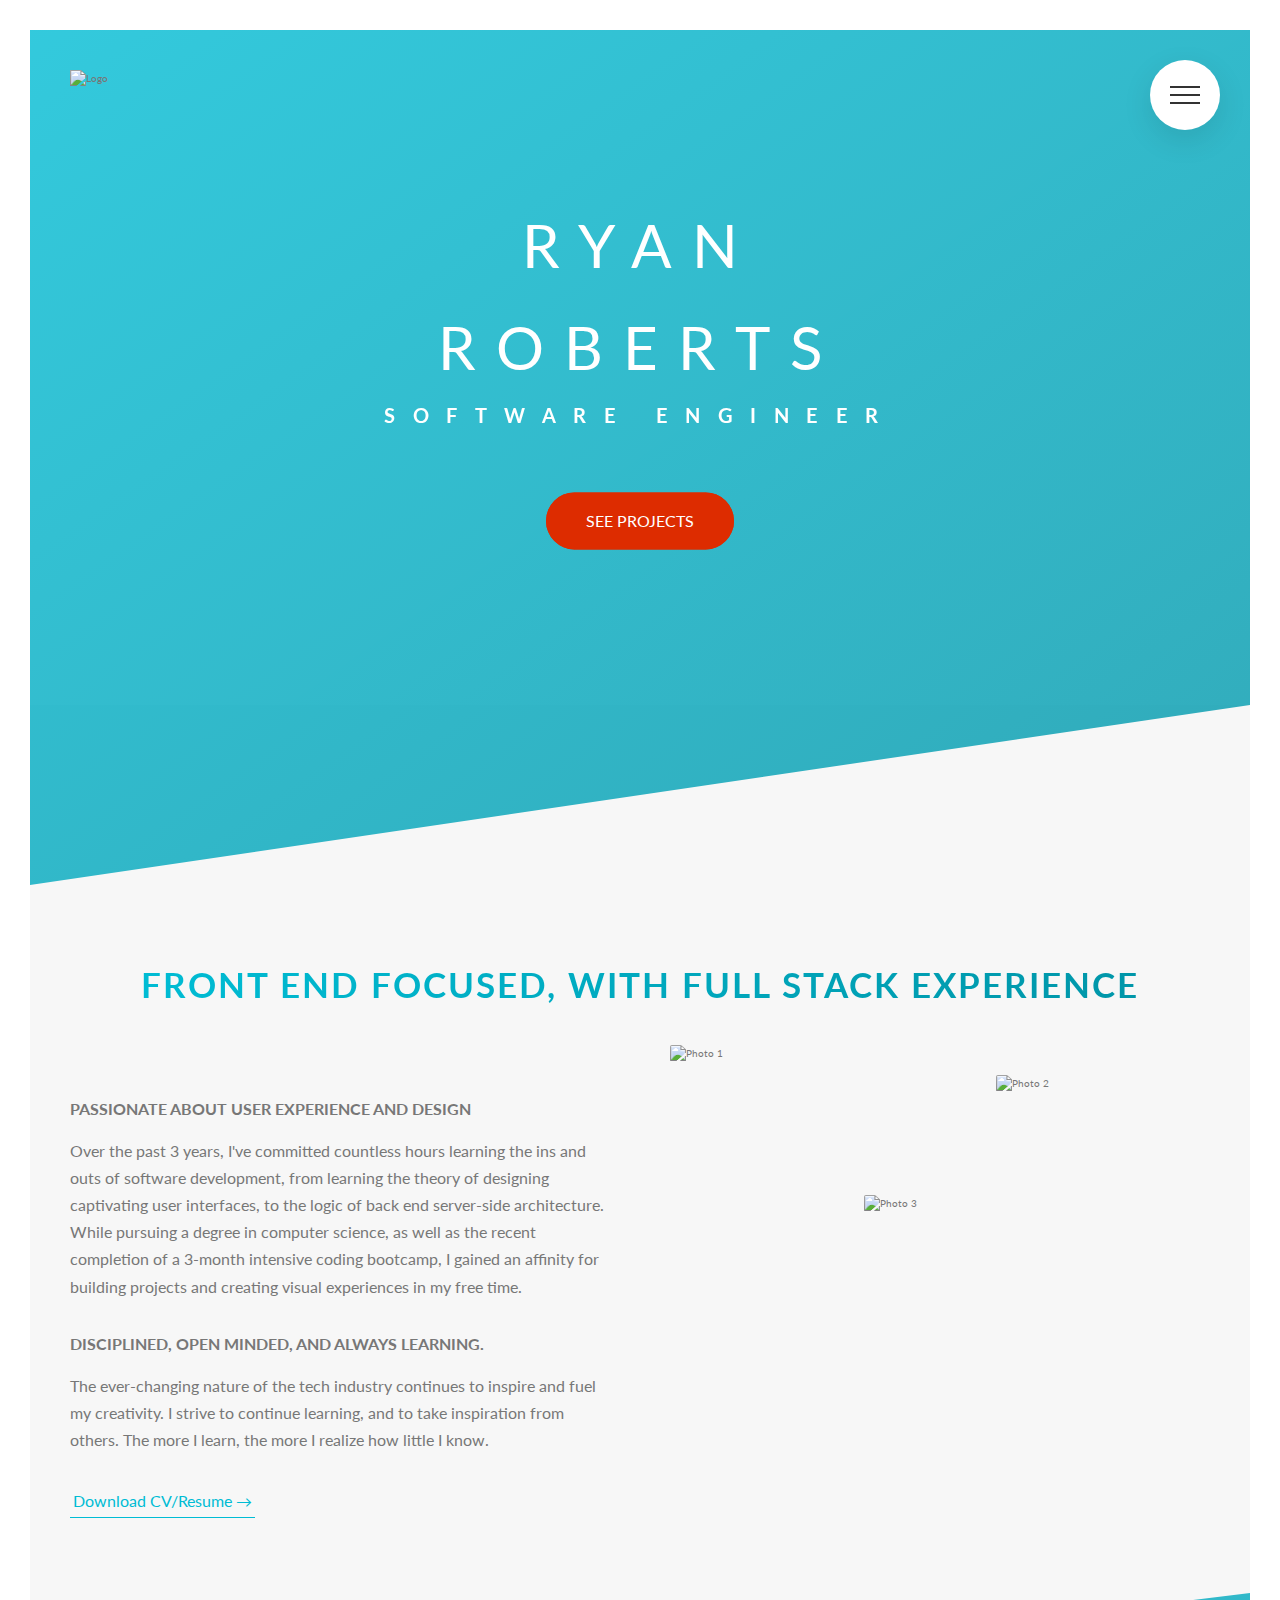
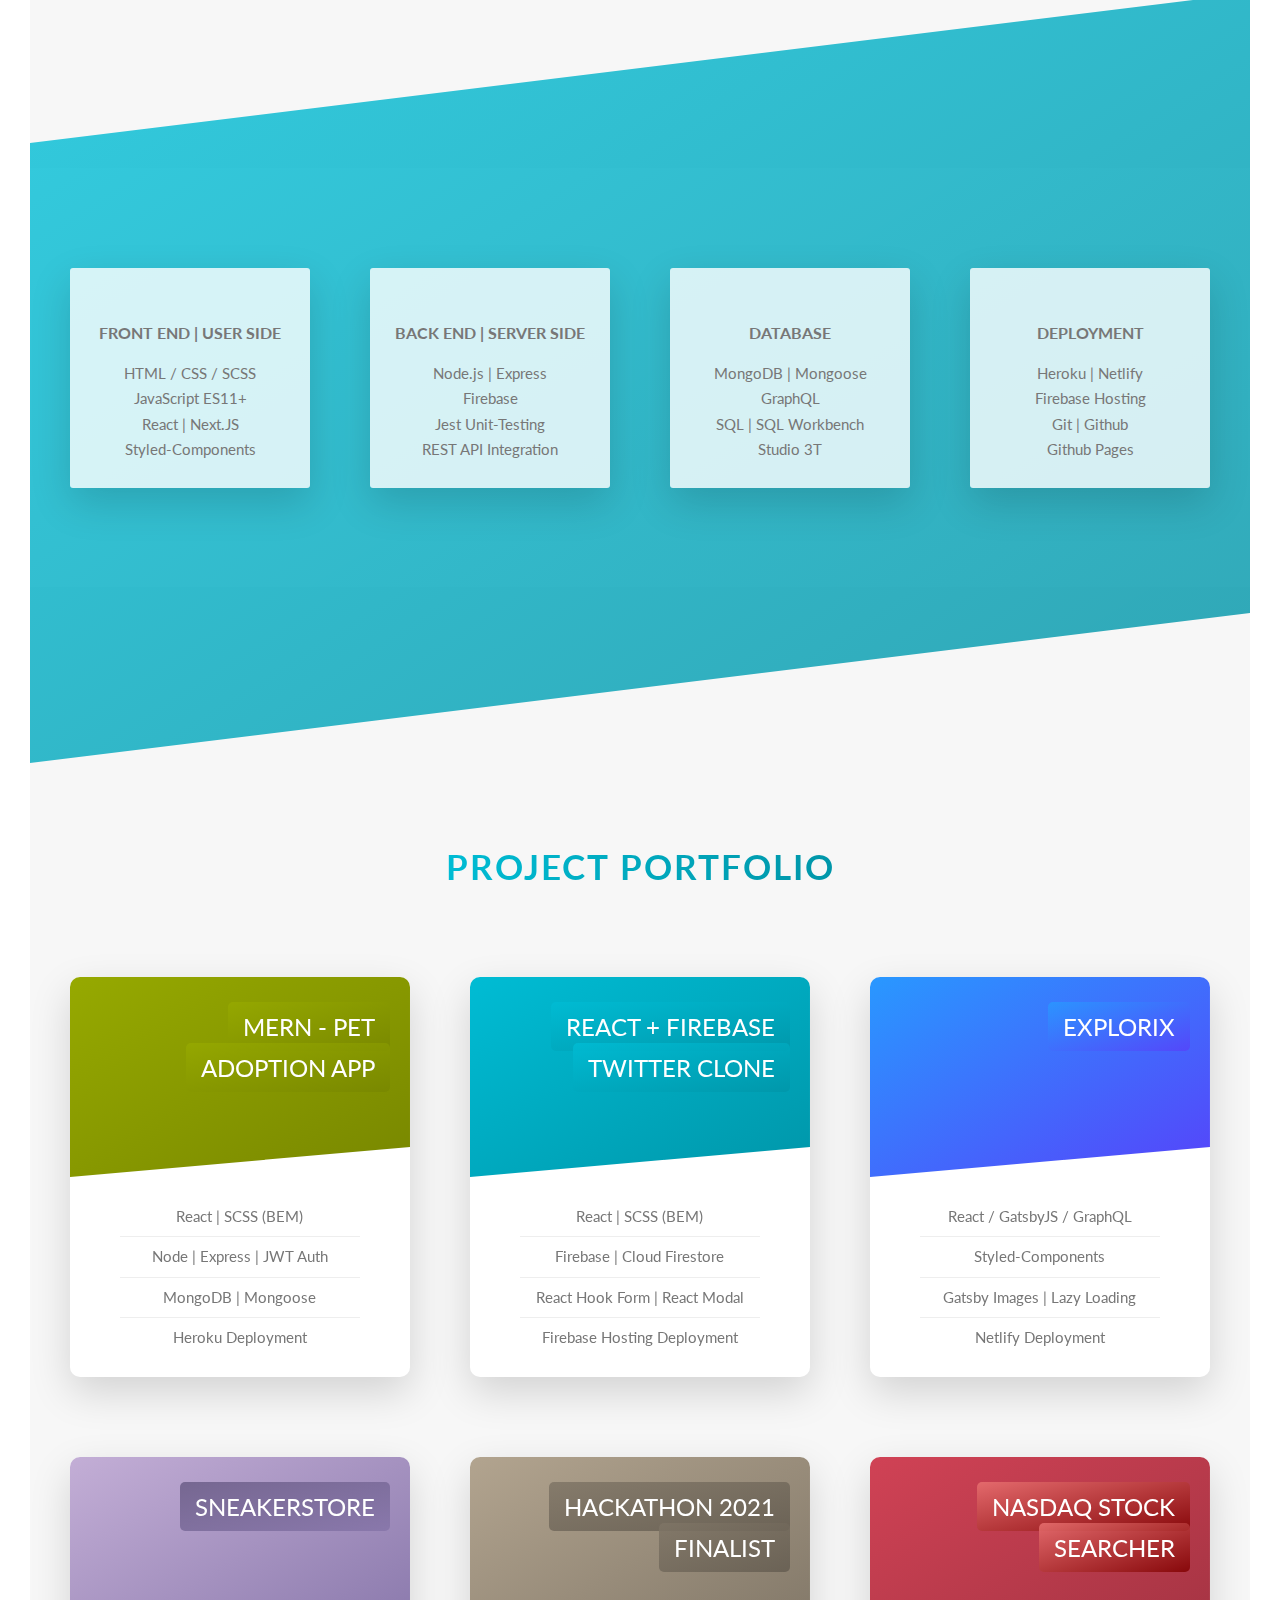
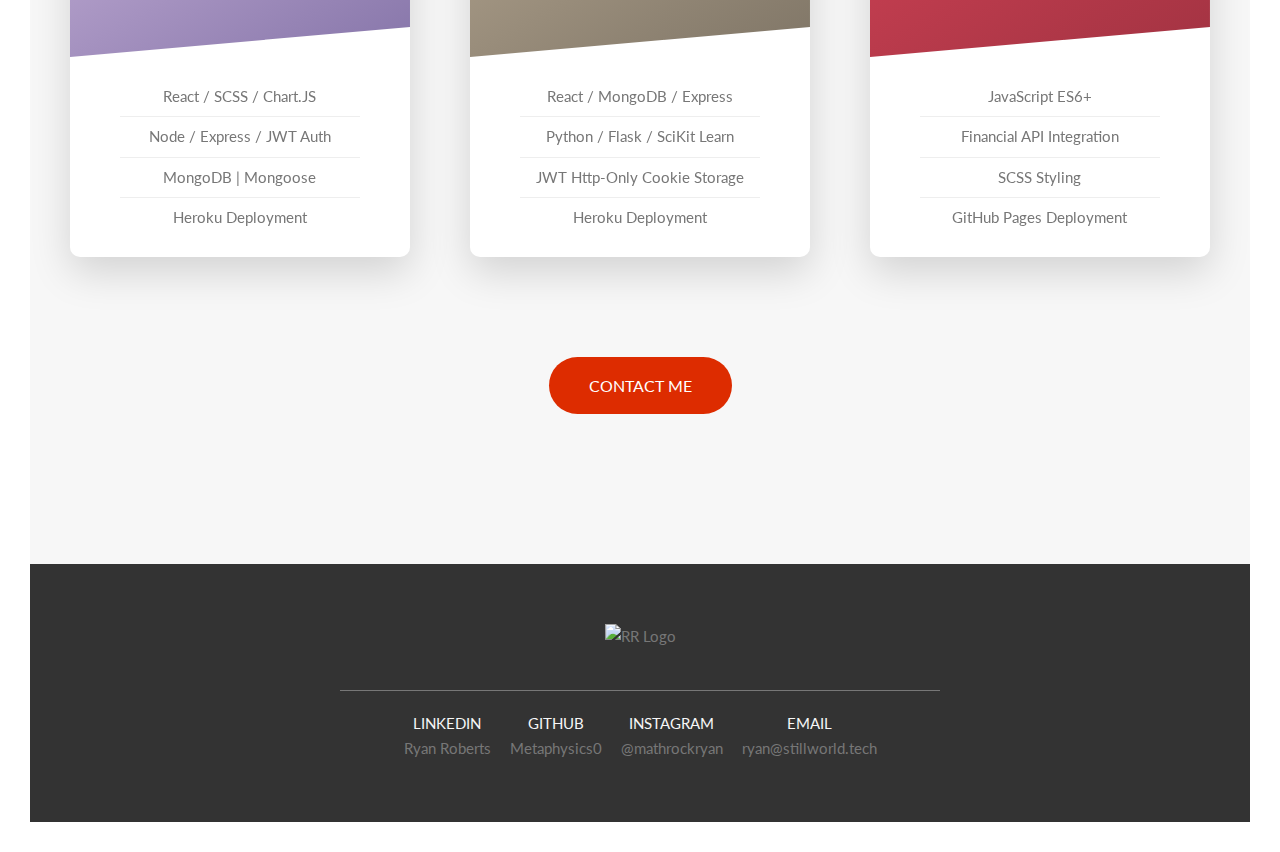
==== index.html @ b0af486d "SEO optimized" ====
<!DOCTYPE html>
<html lang="en">
  <head>
    <meta charset="UTF-8" />
    <meta name="viewport" content="width=device-width, initial-scale=1.0" />
    <meta http-equiv="X-UA-Compatible" content="ie=edge" />
    <meta property="og:title" content="Ryan Roberts | Front Stack Web Developer" />
    <meta property="og:description" content="JavaScript wizard, chaotic good" />
    <meta property="og:image" content="https://imgur.com/Ly6UELp" />
    <meta property="og:url" content="https://ryanroberts.dev" />
    <meta property="og:type" content="website" />
    <meta name="”robots”" content="”index," follow” />
    <link
      href="https://fonts.googleapis.com/css?family=Lato:100,300,400,700,900"
      rel="stylesheet"
    />

    <link rel="stylesheet" href="css/icon-font.css" />
    <link rel="stylesheet" href="css/main.css" />
    <link rel="shortcut icon" type="image/png" href="img/rr-logo.png" />

    <meta
      name="description"
      content="A creative minded Software Engineer, with a great interest in UI &amp; UX Design and Human-Computer Interaction."
    />
    <meta
      name="keywords"
      content="software engineer,web designer,design,Ryan Roberts,ryanroberts, Still, World, Stillworld"
    />
    <meta name="author" content="Ryan Roberts" />
    <title>Become Human</title>
  </head>

  <body>
    <div class="navigation" id="menu">
      <input type="checkbox" class="navigation__checkbox" id="navi-toggle" />

      <label for="navi-toggle" class="navigation__button">
        <span class="navigation__icon">&nbsp;</span>
      </label>

      <div class="navigation__background">&nbsp;</div>

      <nav class="navigation__nav">
        <ul class="navigation__list">
          <li class="navigation__item">
            <a href="#about" class="navigation__link"><span>01</span> About me</a>
          </li>
          <li class="navigation__item">
            <a href="#stack" class="navigation__link"><span>02</span> Tech Stack</a>
          </li>
          <li class="navigation__item">
            <a href="#projects" class="navigation__link"><span>03</span> Portfolio</a>
          </li>
          <li class="navigation__item">
            <a href="#footer" class="navigation__link"><span>04</span> Contact</a>
          </li>
        </ul>
      </nav>
    </div>

    <header class="header">
      <div class="header__logo-box">
        <img src="img/rr-logo.png" alt="Logo" class="header__logo" />
      </div>

      <div class="header__text-box">
        <h1 class="heading-primary">
          <span class="heading-primary--main">Ryan Roberts</span>
          <span class="heading-primary--sub">Software Engineer</span>
        </h1>

        <a href="#projects" class="btn btn--red btn--animated" id="mainBtn">See Projects</a>
      </div>
    </header>

    <main>
      <section class="section-about" id="about">
        <div class="u-center-text u-margin-bottom-big">
          <h2 class="heading-secondary">Front end focused, with full stack experience</h2>
        </div>
        <div class="row">
          <div class="col-1-of-2">
            <h3 class="heading-tertiary u-margin-bottom-small">
              Passionate about user experience and design
            </h3>
            <p class="paragraph">
              Over the past 3 years, I've committed countless hours learning the ins and outs of
              software development, from learning the theory of designing captivating user
              interfaces, to the logic of back end server-side architecture. While pursuing a degree
              in computer science, as well as the recent completion of a 3-month intensive coding
              bootcamp, I gained an affinity for building projects and creating visual experiences
              in my free time.
            </p>
            <h3 class="heading-tertiary u-margin-bottom-small" id="heading-2">
              Disciplined, open minded, and always learning.
            </h3>
            <p class="paragraph">
              The ever-changing nature of the tech industry continues to inspire and fuel my
              creativity. I strive to continue learning, and to take inspiration from others. The
              more I learn, the more I realize how little I know.
            </p>

            <a href="./Resume.pdf" class="btn-text" target="_blank">Download CV/Resume &rarr;</a>
          </div>
          <div class="col-1-of-2">
            <div class="composition">
              <img
                src="img/test.png"
                alt="Photo 1"
                class="composition__photo composition__photo--p1"
              />
              <img
                src="img/react-logo-4.png"
                alt="Photo 2"
                class="composition__photo composition__photo--p2"
              />
              <img
                src="img/js-logo-2.png"
                alt="Photo 3"
                class="composition__photo composition__photo--p3"
              />
            </div>
          </div>
        </div>
      </section>

      <!-- ############### TECH STACK ############### -->
      <section class="section-features" id="stack">
        <div class="row">
          <div class="col-1-of-4">
            <div class="feature-box">
              <i class="feature-box__icon icon-basic-webpage-multiple"></i>
              <h3 class="heading-tertiary u-margin-bottom-small">Front end | User side</h3>
              <p class="feature-box__text">
                HTML / CSS / SCSS <br />
                JavaScript ES11+ <br />
                React | Next.JS <br />
                Styled-Components <br />
              </p>
            </div>
          </div>
          <div class="col-1-of-4">
            <div class="feature-box">
              <i class="feature-box__icon icon-basic-world"></i>
              <h3 class="heading-tertiary u-margin-bottom-small">Back end | Server side</h3>
              <p class="feature-box__text">
                Node.js | Express <br />
                Firebase <br />
                Jest Unit-Testing <br />
                REST API Integration <br />
              </p>
            </div>
          </div>
          <div class="col-1-of-4">
            <div class="feature-box">
              <i class="feature-box__icon icon-basic-server2"></i>
              <h3 class="heading-tertiary u-margin-bottom-small">Database</h3>
              <p class="feature-box__text">
                MongoDB | Mongoose <br />
                GraphQL <br />
                SQL | SQL Workbench<br />
                Studio 3T <br />
              </p>
            </div>
          </div>
          <div class="col-1-of-4">
            <div class="feature-box">
              <i class="feature-box__icon icon-basic-cloud"></i>
              <h3 class="heading-tertiary u-margin-bottom-small">Deployment</h3>
              <p class="feature-box__text">
                Heroku | Netlify <br />
                Firebase Hosting <br />
                Git | Github <br />
                Github Pages <br />
              </p>
            </div>
          </div>
        </div>
      </section>

      <!-- ############### Portfolio ############### -->
      <section class="section-tours" id="projects">
        <div class="u-center-text u-margin-bottom-big">
          <h2 class="heading-secondary">Project Portfolio</h2>
        </div>
        <!-- ROW 1 -->
        <div class="row">
          <div class="col-1-of-3">
            <div class="card">
              <div class="card__side card__side--front">
                <div class="card__picture card__picture--1">&nbsp;</div>
                <h4 class="card__heading">
                  <span class="card__heading-span card__heading-span--1">
                    MERN - Pet Adoption App
                  </span>
                </h4>
                <div class="card__details">
                  <ul>
                    <li>React | SCSS (BEM)</li>
                    <li>Node | Express | JWT Auth</li>
                    <li>MongoDB | Mongoose</li>
                    <li>Heroku Deployment</li>
                  </ul>
                </div>
              </div>
              <div class="card__side card__side--back card__side--back-1">
                <div class="card__cta">
                  <div class="card__price-box">
                    <p class="card__price-only">
                      A full stack web application allowing users to browse pets available for
                      adoption, and list their own pets.
                    </p>
                    <!-- <p class="card__price-value">$297</p> -->
                  </div>
                  <a href="#popup" class="btn btn--white">
                    <span class="phone_text">View More</span>
                    <span class="main_text">Live Demo</span>
                  </a>
                </div>
              </div>
            </div>
          </div>
          <div class="col-1-of-3">
            <div class="card">
              <div class="card__side card__side--front">
                <div class="card__picture card__picture--2">&nbsp;</div>
                <h4 class="card__heading">
                  <span class="card__heading-span card__heading-span--2">
                    React + Firebase<br />Twitter Clone
                  </span>
                </h4>
                <div class="card__details">
                  <ul>
                    <li>React | SCSS (BEM)</li>
                    <li>Firebase | Cloud Firestore</li>
                    <li>React Hook Form | React Modal</li>
                    <li>Firebase Hosting Deployment</li>
                  </ul>
                </div>
              </div>
              <div class="card__side card__side--back card__side--back-2">
                <div class="card__cta">
                  <div class="card__price-box">
                    <p class="card__price-only">
                      A web application that gives all the best coffee/frappucino recipies!<br />
                      Grab a cold brew and take a look at this application.
                    </p>
                  </div>
                  <a href="#popup-2" class="btn btn--white">
                    <span class="phone_text">View More</span>
                    <span class="main_text">Live Demo</span>
                  </a>
                </div>
              </div>
            </div>
          </div>
          <div class="col-1-of-3">
            <div class="card">
              <div class="card__side card__side--front">
                <div class="card__picture card__picture--3">&nbsp;</div>
                <h4 class="card__heading">
                  <span class="card__heading-span card__heading-span--3"> EXPLORIX </span>
                </h4>
                <div class="card__details">
                  <ul>
                    <li>React / GatsbyJS / GraphQL</li>
                    <li>Styled-Components</li>
                    <li>Gatsby Images | Lazy Loading</li>
                    <li>Netlify Deployment</li>
                  </ul>
                </div>
              </div>
              <div class="card__side card__side--back card__side--back-3">
                <div class="card__cta">
                  <div class="card__price-box">
                    <p class="card__price-only">
                      A responsive landing page for a fictional company, Explorix. Taken from a
                      tutorial from 'Brian Design', I learned Gatsby Image, GraphQL, and
                      professional animated backgrounds.
                    </p>
                  </div>
                  <a href="#popup-3" class="btn btn--white">
                    <span class="phone_text">View More</span>
                    <span class="main_text">Live Demo</span>
                  </a>
                </div>
              </div>
            </div>
          </div>
        </div>

        <!-- ROW 2! -->
        <div class="row">
          <div class="col-1-of-3">
            <div class="card">
              <div class="card__side card__side--front">
                <div class="card__picture card__picture--4">&nbsp;</div>
                <h4 class="card__heading">
                  <span class="card__heading-span card__heading-span--4"> SneakerStore </span>
                </h4>
                <div class="card__details">
                  <ul>
                    <li>React / SCSS / Chart.JS</li>
                    <li>Node / Express / JWT Auth</li>
                    <li>MongoDB | Mongoose</li>
                    <li>Heroku Deployment</li>
                  </ul>
                </div>
              </div>
              <div class="card__side card__side--back card__side--back-4">
                <div class="card__cta">
                  <div class="card__price-box">
                    <p class="card__price-only">
                      Built a fully functional E-Commerce website from scratch, similar to Stock X.
                      Users are allowed to buy and list their sneaker
                    </p>
                  </div>
                  <a href="#popup-4" class="btn btn--white">
                    <span class="phone_text">View More</span>
                    <span class="main_text">Live Demo</span>
                  </a>
                </div>
              </div>
            </div>
          </div>
          <div class="col-1-of-3">
            <div class="card">
              <div class="card__side card__side--front">
                <div class="card__picture card__picture--5">&nbsp;</div>
                <h4 class="card__heading">
                  <span class="card__heading-span card__heading-span--5">
                    Hackathon 2021 <br />
                    Finalist
                  </span>
                </h4>
                <div class="card__details">
                  <ul>
                    <li>React / MongoDB / Express</li>
                    <li>Python / Flask / SciKit Learn</li>
                    <li>JWT Http-Only Cookie Storage</li>
                    <li>Heroku Deployment</li>
                  </ul>
                </div>
              </div>
              <div class="card__side card__side--back card__side--back-5">
                <div class="card__cta">
                  <div class="card__price-box">
                    <p class="card__price-only">
                      Collaborated with Data Scientists to build a dynamic screener to detect
                      developmental delays in children. Doctors can communicate with patients in an
                      admin dashboard. Communicated with Flask APIs
                    </p>
                  </div>
                  <a href="#popup-5" class="btn btn--white">
                    <span class="phone_text">View More</span>
                    <span class="main_text">Live Demo</span>
                  </a>
                </div>
              </div>
            </div>
          </div>
          <div class="col-1-of-3">
            <div class="card">
              <div class="card__side card__side--front">
                <div class="card__picture card__picture--6">&nbsp;</div>
                <h4 class="card__heading">
                  <span class="card__heading-span card__heading-span--6">
                    NASDAQ Stock Searcher
                  </span>
                </h4>
                <div class="card__details">
                  <ul>
                    <li>JavaScript ES6+</li>
                    <li>Financial API Integration</li>
                    <li>SCSS Styling</li>
                    <li>GitHub Pages Deployment</li>
                  </ul>
                </div>
              </div>
              <div class="card__side card__side--back card__side--back-6">
                <div class="card__cta">
                  <div class="card__price-box">
                    <p class="card__price-only">
                      In the mood to watch a good movie? Check out this web application to help give
                      you a sweet reccomendation.
                    </p>
                  </div>
                  <a href="#popup-6" class="btn btn--white">
                    <span class="phone_text">View More</span>
                    <span class="main_text">Live Demo</span>
                  </a>
                </div>
              </div>
            </div>
          </div>
        </div>
        <div class="u-center-text u-margin-top-huge">
          <a href="mailto:ryan@stillworld.tech" class="btn btn--red">CONTACT ME</a>
        </div>
      </section>

      <!-- ################### PROJECT POP-UP DIVS ################### -->
      <!-- Mern Pet Adoption App -->
      <div class="popup" id="popup">
        <div class="popup__content">
          <div class="popup__left">
            <img src="img/popups/petcenter.png" alt="Tour photo" class="popup__img" />
            <img src="img/popups/petcenter3.png" alt="Tour photo" class="popup__img" />
          </div>
          <div class="popup__right">
            <a href="#section-tours" class="popup__close">&times;</a>
            <h2 class="heading-secondary u-margin-bottom-small">MERN - PetCenter App</h2>
            <h3 class="heading-tertiary u-margin-bottom-small">
              <em>
                React, Node, Express, MongoDB, SASS, JWT Auth, BCrypt, HttpOnly Cookie Storage</em
              >
            </h3>
            <p class="popup__text">
              A full stack web application that allows users to list their pets for adoption, and
              browse other users pets. Registered users have the ability to post pets and contact
              other users. Styled with SASS, and the BEM class naming convention. Implimented admin
              authentication, allowing admins to view signed in users, add pets to the page, edit
              pets, and manage MongoDB data in a visual interface.
            </p>
            <a href="https://mern-pet-app.herokuapp.com/" class="btn btn--red mr-3">Visit Site</a>
            <a href="https://github.com/Metaphysics0/MERN-Pet-Adoption-App" class="btn btn--green"
              >View Source Code</a
            >
          </div>
        </div>
        <a href="#section-tours" class="popup__close--outer">&nbsp;</a>
      </div>
      <!-- REACT/FIREBASE TWITTER CLONE -->
      <div class="popup" id="popup-2">
        <div class="popup__content">
          <div class="popup__left">
            <img src="img/popups/firebase.png" alt="Tour photo" class="popup__img" />
            <img src="img/popups/firebase2.png" alt="Tour photo" class="popup__img" />
          </div>
          <div class="popup__right">
            <a href="#section-tours" class="popup__close">&times;</a>
            <h2 class="heading-secondary u-margin-bottom-small">REACT + FIREBASE TWITTER CLONE</h2>
            <h3 class="heading-tertiary u-margin-bottom-small">
              <em>
                React, Firebase Firestore, Google Auth Provider, React Hook Forms, SCSS Styling</em
              >
            </h3>
            <p class="popup__text">
              Built a dynamic twitter-like clone that allows users to create a profile, sign up with
              Google, compose and publish tweets, and make edits to their profile. Styled a facebook
              style loading animation for loading tweets. Used React Hook Forms for client side
              authentication validation.
            </p>
            <a href="https://itc-react-blog-site.web.app/" target="_blank" class="btn btn--red mr-3"
              >Visit Site</a
            >
            <a
              href="https://github.com/Metaphysics0/react-project-2-Metaphysics0/tree/master"
              class="btn btn--green"
              >View Source Code</a
            >
          </div>
        </div>
        <a href="#section-tours" class="popup__close--outer">&nbsp;</a>
      </div>

      <!-- EXPLORIX -->
      <div class="popup" id="popup-3">
        <div class="popup__content">
          <div class="popup__left">
            <img src="img/web-1.png" alt="Tour photo" class="popup__img" />
            <img src="img/web-2.jpg" alt="Tour photo" class="popup__img" />
          </div>
          <div class="popup__right">
            <a href="#section-tours" class="popup__close">&times;</a>
            <h2 class="heading-secondary u-margin-bottom-small">EXPLORIX - React Gatsby Website</h2>
            <h3 class="heading-tertiary u-margin-bottom-small">
              <em> React, GatsbyJS, React Gatsby Fluid Image, GraphQL, Styled-Components</em>
            </h3>
            <p class="popup__text">
              An awesome website I created from a tutorial from Brian Design's youtube channel.
              Implimented data from GraphQL. Styled with styled-components. Used React Gatsby Image,
              and Gatsby Links to navigate throughout the page.
            </p>
            <a href="#" class="btn btn--green mr-3">View Source Code</a>
            <a href="#" target="_blank" class="btn btn--red">Visit Site</a>
          </div>
        </div>
        <a href="#section-tours" class="popup__close--outer">&nbsp;</a>
      </div>

      <!-- SNEAKERSTORE -->
      <div class="popup" id="popup-4">
        <div class="popup__content">
          <div class="popup__left">
            <img src="img/popups/ss-1.png" alt="Sneaker Store 1" class="popup__img" />
            <img src="img/popups/ss-2.png" alt="Sneaker Store 2" class="popup__img" />
          </div>
          <div class="popup__right">
            <a href="#section-tours" class="popup__close">&times;</a>
            <h2 class="heading-secondary u-margin-bottom-small">SneakerStore</h2>
            <h3 class="heading-tertiary u-margin-bottom-small">
              <em>
                React / Node / Express / MongoDB + Mongoose / Role Based Authentication / SCSS /
                Chart.js / React Modal / JWT Http-Only Cookie Storage
              </em>
            </h3>
            <p class="popup__text">
              A web application allowing users to list and sell their sneakers, view and purchase
              other sneakers, and have live comparisons to the current market price A colaborative
              effort, created by Yegor Nilov, Giorgia Borgmann, Neil Mayers, and Ryan Roberts.
            </p>
            <a
              href="https://sneaker-store-itc.netlify.app/"
              target="_blank"
              class="btn btn--red mr-3"
              >Visit Site</a
            >
            <a
              href="https://github.com/Metaphysics0/SneakerStore"
              target="_blank"
              class="btn btn--green"
              >View Source Code</a
            >
          </div>
        </div>
        <a href="#section-tours" class="popup__close--outer">&nbsp;</a>
      </div>

      <!-- SouthBay Cabs -->
      <div class="popup" id="popup-5">
        <div class="popup__content">
          <div class="popup__left">
            <img src="img/popups/spectrum-1.gif" alt="Tour photo" class="popup__img" />
            <img src="img/popups/spectrum-2.gif" alt="Tour photo" class="popup__img" />
          </div>
          <div class="popup__right">
            <a href="#section-tours" class="popup__close">&times;</a>
            <h2 class="heading-secondary u-margin-bottom-small">Spectrum Screen+</h2>
            <h3 class="heading-tertiary u-margin-bottom-small">
              <em>
                React.js, Node.js, Express, MongoDB, Mongoose, SCSS, Material.ui, Python, SciKit
                Learn, Pandas, Flask, Heroku, Netlify</em
              >
            </h3>
            <p class="popup__text">
              A huge project where I led a team of 8 people to build a medical software service from
              the ground up, in 36 hours. I led a team of full stack developers, and worked in
              tandem with two data scientists that created a machine learning model that predicts
              developmental delays in children aged 0-4.
            </p>
            <a href="https://spectrum-screen.netlify.app/" target="_blank" class="btn btn--red mr-3"
              >Visit Site</a
            >
            <a
              href="https://github.com/LeaTheGreat/hackathon-team9-be"
              target="_blank"
              class="btn btn--green"
              >View Source Code</a
            >
          </div>
        </div>
        <a href="#section-tours" class="popup__close--outer">&nbsp;</a>
      </div>

      <!-- NASDAQ STOCKS -->
      <div class="popup" id="popup-6">
        <div class="popup__content">
          <div class="popup__left">
            <img src="img/popups/nd-1.png" alt="NASDAQ 1" class="popup__img" />
            <img src="img/popups/nd-2.png" alt="NASDAQ 2" class="popup__img" />
          </div>
          <div class="popup__right">
            <a href="#section-tours" class="popup__close">&times;</a>
            <h2 class="heading-secondary u-margin-bottom-small">NASDAQ - STOCK SEARCH</h2>
            <h3 class="heading-tertiary u-margin-bottom-small">
              <em> HTML / SCSS / JavaScript / Chart.JS / Financial Modeling Prep API </em>
            </h3>
            <p class="popup__text">
              A "Robinhood" like app allowing users to search all NASDAQ stocks for companies, and
              view their most recent changes. Animated marquee at the top of the page.
            </p>
            <a
              href="https://check-your-stocks.netlify.app/"
              target="_blank"
              class="btn btn--red mr-3"
              >Visit Site</a
            >
            <a
              href="https://github.com/Metaphysics0/NASDAQ-app"
              target="_blank"
              class="btn btn--green"
              >View Source Code</a
            >
          </div>
        </div>
        <a href="#section-tours" class="popup__close--outer">&nbsp;</a>
      </div>
    </main>
    <footer class="footer" id="footer">
      <div class="footer__logo-box">
        <img src="img/rr-logo.png" alt="RR Logo" class="footer__logo" />
      </div>
      <div class="footer__navigation">
        <ul class="footer__list">
          <li class="footer__item">
            <a
              href="https://www.linkedin.com/in/ryan-roberts0/"
              class="footer__link"
              target="_blank"
              >LinkedIn</a
            ><br />Ryan Roberts
          </li>
          <li class="footer__item">
            <a href="https://github.com/Metaphysics0" class="footer__link" target="_blank">Github</a
            ><br />Metaphysics0
          </li>
          <li class="footer__item">
            <a href="https://www.instagram.com/mathrockryan/" class="footer__link" target="_blank"
              >Instagram</a
            ><br />@mathrockryan
          </li>
          <li class="footer__item">
            <a href="mailto:ryan@stillworld.tech" class="footer__link"
              >Email <i class="icon-basic-elaboration-tablet-cloud"></i></a
            ><br />ryan@stillworld.tech
          </li>
        </ul>
      </div>
    </footer>
    <script src="https://ajax.googleapis.com/ajax/libs/jquery/3.3.1/jquery.min.js"></script>
    <script src="script.js"></script>
  </body>
</html>
---- css/main.css ----
/*
0 - 600px:    Phone
600 - 900px:  Tablet portrait
900 - 1200px:   Tablet landscape
[1200 - 1800] is where our normal styles apply
1800px + :   Big Desktop

$breakpoint argument choices:
- phone
- tab-port
- tab-land
- big-desktop

ORDER: Base + typography > general layout + grid > page layout > components
  1em = 16px
*/
@-webkit-keyframes moveInLeft {
  0% {
    opacity: 0;
    -webkit-transform: translateX(-10rem);
    transform: translateX(-10rem);
  }
  80% {
    -webkit-transform: translateX(1rem);
    transform: translateX(1rem);
  }
  100% {
    opacity: 1;
    -webkit-transform: translate(0);
    transform: translate(0);
  }
}
@keyframes moveInLeft {
  0% {
    opacity: 0;
    -webkit-transform: translateX(-10rem);
    transform: translateX(-10rem);
  }
  80% {
    -webkit-transform: translateX(1rem);
    transform: translateX(1rem);
  }
  100% {
    opacity: 1;
    -webkit-transform: translate(0);
    transform: translate(0);
  }
}

@-webkit-keyframes moveInRight {
  0% {
    opacity: 0;
    -webkit-transform: translateX(10rem);
    transform: translateX(10rem);
  }
  80% {
    -webkit-transform: translateX(-1rem);
    transform: translateX(-1rem);
  }
  100% {
    opacity: 1;
    -webkit-transform: translate(0);
    transform: translate(0);
  }
}

@keyframes moveInRight {
  0% {
    opacity: 0;
    -webkit-transform: translateX(10rem);
    transform: translateX(10rem);
  }
  80% {
    -webkit-transform: translateX(-1rem);
    transform: translateX(-1rem);
  }
  100% {
    opacity: 1;
    -webkit-transform: translate(0);
    transform: translate(0);
  }
}

@-webkit-keyframes moveInBottom {
  0% {
    opacity: 0;
    -webkit-transform: translateY(3rem);
    transform: translateY(3rem);
  }
  100% {
    opacity: 1;
    -webkit-transform: translate(0);
    transform: translate(0);
  }
}

@keyframes moveInBottom {
  0% {
    opacity: 0;
    -webkit-transform: translateY(3rem);
    transform: translateY(3rem);
  }
  100% {
    opacity: 1;
    -webkit-transform: translate(0);
    transform: translate(0);
  }
}

*,
*::after,
*::before {
  margin: 0;
  padding: 0;
  -webkit-box-sizing: inherit;
  box-sizing: inherit;
}

html {
  font-size: 62.5%;
  scroll-behavior: smooth;
}

@media only screen and (max-width: 75em) {
  html {
    font-size: 56.25%;
  }
}

@media only screen and (max-width: 56.25em) {
  html {
    font-size: 50%;
  }
}

@media only screen and (min-width: 112.5em) {
  html {
    font-size: 75%;
  }
}

body {
  -webkit-box-sizing: border-box;
  box-sizing: border-box;
  padding: 3rem;
}

@media only screen and (max-width: 37.5em) {
  body {
    padding: 0;
  }
}

::-moz-selection {
  background-color: #00bcd4;
  color: #fff;
}

::selection {
  background-color: #00bcd4;
  color: #fff;
}

body {
  font-family: 'Lato', sans-serif;
  font-weight: 400;
  /* font-size: 16px; */
  line-height: 1.7;
  color: #777;
}

.heading-primary {
  color: #fff;
  text-transform: uppercase;
  -webkit-backface-visibility: hidden;
  backface-visibility: hidden;
  margin-bottom: 6rem;
}

.heading-primary--main {
  display: block;
  font-size: 6rem;
  font-weight: 400;
  letter-spacing: 2rem;
  -webkit-animation-name: moveInLeft;
  animation-name: moveInLeft;
  -webkit-animation-duration: 1s;
  animation-duration: 1s;
  -webkit-animation-timing-function: ease-out;
  animation-timing-function: ease-out;
  /* 
    animation-iteration-count: 3;
    animation-delay: 3s;
    */
}

@media only screen and (max-width: 37.5em) {
  .heading-primary--main {
    letter-spacing: 1rem;
    font-family: 5rem;
  }
}

.heading-primary--sub {
  display: block;
  font-size: 2rem;
  font-weight: 700;
  letter-spacing: 1.75rem;
  -webkit-animation: moveInRight 1s ease-out;
  animation: moveInRight 1s ease-out;
}

@media only screen and (max-width: 37.5em) {
  .heading-primary--sub {
    letter-spacing: 0.5rem;
  }
}

.heading-secondary {
  font-size: 3.5rem;
  text-transform: uppercase;
  font-weight: 700;
  display: inline-block;
  background-image: -webkit-gradient(linear, left top, right top, from(#00bcd4), to(#0096a9));
  background-image: linear-gradient(to right, #00bcd4, #0096a9);
  -webkit-background-clip: text;
  color: transparent;
  letter-spacing: 2px;
  -webkit-transition: all 0.2s;
  transition: all 0.2s;
}

@media only screen and (max-width: 56.25em) {
  .heading-secondary {
    font-size: 3rem;
  }
}

@media only screen and (max-width: 37.5em) {
  .heading-secondary {
    font-size: 2.5rem;
  }
}

.heading-secondary:hover {
  -webkit-transform: translateY(-5px) scale(1.05);
  transform: translateY(-5px) scale(1.05);
  text-shadow: 0.5rem 1rem 2rem rgba(0, 0, 0, 0.2);
}

.heading-tertiary {
  font-size: 1.6rem;
  font-weight: 700;
  text-transform: uppercase;
}

.paragraph {
  font-size: 1.6rem;
}

.paragraph:not(:last-child) {
  margin-bottom: 3rem;
}

.u-center-text {
  text-align: center !important;
}

.u-margin-bottom-small {
  margin-bottom: 1.5rem !important;
}

.u-margin-bottom-medium {
  margin-bottom: 4rem !important;
}

@media only screen and (max-width: 56.25em) {
  .u-margin-bottom-medium {
    margin-bottom: 3rem !important;
  }
}

.u-margin-bottom-big {
  margin-bottom: 8rem !important;
}

@media only screen and (max-width: 56.25em) {
  .u-margin-bottom-big {
    margin-bottom: 5rem !important;
  }
}

.u-margin-top-big {
  margin-top: 8rem !important;
}

.u-margin-top-huge {
  margin-top: 10rem !important;
}

.mr-3 {
  margin-right: 3rem;
}

@media screen and (max-width: 500px) {
  .mr-3 {
    margin-right: 0;
    margin-bottom: 1.5rem;
  }
}

.btn:link,
.btn:visited {
  text-transform: uppercase;
  text-decoration: none;
  padding: 1.5rem 4rem;
  display: inline-block;
  border-radius: 10rem;
  -webkit-transition: all 0.2s;
  transition: all 0.2s;
  position: relative;
  font-size: 1.6rem;
}

.btn:hover {
  -webkit-transform: translateY(-3px);
  transform: translateY(-3px);
  -webkit-box-shadow: 0 1rem 2rem rgba(0, 0, 0, 0.2);
  box-shadow: 0 1rem 2rem rgba(0, 0, 0, 0.2);
}

.btn:hover::after {
  -webkit-transform: scaleX(1.4) scaleY(1.6);
  transform: scaleX(1.4) scaleY(1.6);
  opacity: 0;
}

.btn:active {
  -webkit-transform: translateY(-1px);
  transform: translateY(-1px);
  -webkit-box-shadow: 0 0.5rem 1rem rgba(0, 0, 0, 0.2);
  box-shadow: 0 0.5rem 1rem rgba(0, 0, 0, 0.2);
}

.btn--white {
  background-color: #fff;
  color: #777;
}

.btn--white::after {
  background-color: #fff;
}

.btn--green {
  background-color: #00bcd4;
  color: #fff;
}

.btn--green::after {
  background-color: #00bcd4;
}

.btn--red {
  background-color: #dd2c00;
  color: #fff;
}

.btn--red::after {
  background-color: #dd2c00;
}

.btn--black {
  background-color: #333;
  color: #fff;
}

.btn--black::after {
  background-color: #333;
}

.btn::after {
  content: '';
  display: inline-block;
  height: 100%;
  width: 100%;
  border-radius: 10rem;
  position: absolute;
  top: 0;
  left: 0;
  z-index: -1;
  -webkit-transition: all 0.4s;
  transition: all 0.4s;
}

.btn--animated {
  -webkit-animation: moveInBottom 0.5s ease-out 0.75s;
  animation: moveInBottom 0.5s ease-out 0.75s;
  -webkit-animation-fill-mode: backwards;
  animation-fill-mode: backwards;
}

@media screen and (max-width: 400px) {
  .btn {
    display: -webkit-box !important;
    display: -ms-flexbox !important;
    display: flex !important;
    width: -webkit-fit-content;
    width: -moz-fit-content;
    width: fit-content;
    margin-left: auto;
    margin-right: auto;
  }
}

.btn-text:link,
.btn-text:visited {
  font-size: 1.6rem;
  color: #00bcd4;
  display: inline-block;
  text-decoration: none;
  border-bottom: 1px solid #00bcd4;
  padding: 3px;
  -webkit-transition: all 0.2s;
  transition: all 0.2s;
}

.btn-text:hover {
  background-color: #00bcd4;
  color: #fff;
  -webkit-box-shadow: 0 1rem 2rem rgba(0, 0, 0, 0.15);
  box-shadow: 0 1rem 2rem rgba(0, 0, 0, 0.15);
  -webkit-transform: translateY(-2px);
  transform: translateY(-2px);
}

.btn-text:active {
  -webkit-box-shadow: 0 0.5rem 1rem rgba(0, 0, 0, 0.15);
  box-shadow: 0 0.5rem 1rem rgba(0, 0, 0, 0.15);
  -webkit-transform: translateY(0);
  transform: translateY(0);
}

.card {
  -webkit-perspective: 150rem;
  perspective: 150rem;
  -moz-perspective: 150rem;
  position: relative;
  height: 40rem;
}

.card__side {
  height: 40rem;
  -webkit-transition: all 0.8s ease;
  transition: all 0.8s ease;
  position: absolute;
  top: 0;
  left: 0;
  width: 100%;
  -webkit-backface-visibility: hidden;
  backface-visibility: hidden;
  border-radius: 10px;
  overflow: hidden;
  -webkit-box-shadow: 0 1.5rem 4rem rgba(0, 0, 0, 0.15);
  box-shadow: 0 1.5rem 4rem rgba(0, 0, 0, 0.15);
}

.card__side--front {
  background-color: #fff;
}

.card__side--back {
  -webkit-transform: rotateY(180deg);
  transform: rotateY(180deg);
}

.card__side--back-1 {
  background-image: -webkit-gradient(linear, left top, right bottom, from(#96a900), to(#788700));
  background-image: linear-gradient(to right bottom, #96a900, #788700);
}

.card__side--back-2 {
  background-image: -webkit-gradient(linear, left top, right bottom, from(#00bcd4), to(#0096a9));
  background-image: linear-gradient(to right bottom, #00bcd4, #0096a9);
}

.card__side--back-3 {
  background-image: -webkit-gradient(linear, left top, right bottom, from(#2998ff), to(#5643fa));
  background-image: linear-gradient(to right bottom, #2998ff, #5643fa);
}

.card__side--back-4 {
  background-image: -webkit-gradient(linear, left top, right bottom, from(#c3aed6), to(#8675a9));
  background-image: linear-gradient(to right bottom, #c3aed6, #8675a9);
}

.card__side--back-5 {
  background-image: -webkit-gradient(linear, left top, right bottom, from(#b2a48f), to(#7f7566));
  background-image: linear-gradient(to right bottom, #b2a48f, #7f7566);
}

.card__side--back-6 {
  background-image: -webkit-gradient(linear, left top, right bottom, from(#e97171), to(#810000));
  background-image: linear-gradient(to right bottom, #e97171, #810000);
}

.card:hover .card__side--front {
  -webkit-transform: rotateY(-180deg);
  transform: rotateY(-180deg);
}

.card:hover .card__side--back {
  -webkit-transform: rotateY(0);
  transform: rotateY(0);
}

.card__picture {
  background-size: cover;
  height: 20rem;
  background-blend-mode: screen;
  -webkit-clip-path: polygon(0 0, 100% 0, 100% 85%, 0 100%);
  clip-path: polygon(0 0, 100% 0, 100% 85%, 0 100%);
}

.card__picture--1 {
  background-image: -webkit-gradient(linear, left top, right bottom, from(#96a900), to(#788700)),
    url('../img/flower.jpg');
  background-image: linear-gradient(to right bottom, #96a900, #788700), url('../img/flower.jpg');
}

.card__picture--2 {
  background-image: -webkit-gradient(linear, left top, right bottom, from(#00bcd4), to(#0096a9)),
    url('../img/coffee-1.jpg');
  background-image: linear-gradient(to right bottom, #00bcd4, #0096a9), url('../img/coffee-1.jpg');
}

.card__picture--3 {
  background-image: -webkit-gradient(linear, left top, right bottom, from(#2998ff), to(#5643fa)),
    url('../img/nat-7.jpg');
  background-image: linear-gradient(to right bottom, #2998ff, #5643fa), url('../img/nat-7.jpg');
}

.card__picture--4 {
  background-image: -webkit-gradient(linear, left top, right bottom, from(#c3aed6), to(#8675a9)),
    url('../img/cyberpunk-3.png');
  background-image: linear-gradient(to right bottom, #c3aed6, #8675a9),
    url('../img/cyberpunk-3.png');
}

.card__picture--5 {
  background-image: -webkit-gradient(linear, left top, right bottom, from(#b2a48f), to(#7f7566)),
    url('../img/forest.jpg');
  background-image: linear-gradient(to right bottom, #b2a48f, #7f7566), url('../img/forest.jpg');
}

.card__picture--6 {
  background-image: -webkit-gradient(linear, left top, right bottom, from(#d04255), to(#a23342)),
    url('../img/totoro.jpg');
  background-image: linear-gradient(to right bottom, #d04255, #a23342), url('../img/totoro.jpg');
}

.card__heading {
  font-size: 2.4rem;
  font-weight: 400;
  text-transform: uppercase;
  text-align: right;
  color: #fff;
  position: absolute;
  top: 3rem;
  right: 2rem;
  width: 75%;
}

.card__heading-span {
  padding: 1rem 1.5rem;
  -webkit-box-decoration-break: clone;
  box-decoration-break: clone;
  border-radius: 5px;
}

.card__heading-span--1 {
  background-image: -webkit-gradient(
    linear,
    left top,
    right bottom,
    from(rgba(150, 169, 0, 0.85)),
    to(rgba(120, 135, 0, 0.85))
  );
  background-image: linear-gradient(
    to right bottom,
    rgba(150, 169, 0, 0.85),
    rgba(120, 135, 0, 0.85)
  );
}

.card__heading-span--2 {
  background-image: -webkit-gradient(
    linear,
    left top,
    right bottom,
    from(rgba(0, 188, 212, 0.85)),
    to(rgba(0, 150, 169, 0.85))
  );
  background-image: linear-gradient(
    to right bottom,
    rgba(0, 188, 212, 0.85),
    rgba(0, 150, 169, 0.85)
  );
}

.card__heading-span--3 {
  background-image: -webkit-gradient(
    linear,
    left top,
    right bottom,
    from(rgba(41, 152, 255, 0.85)),
    to(rgba(86, 67, 250, 0.85))
  );
  background-image: linear-gradient(
    to right bottom,
    rgba(41, 152, 255, 0.85),
    rgba(86, 67, 250, 0.85)
  );
}

.card__heading-span--4 {
  background-image: -webkit-gradient(
    linear,
    left top,
    right bottom,
    from(rgba(107, 93, 135, 0.85)),
    to(rgba(134, 117, 169, 0.85))
  );
  background-image: linear-gradient(
    to right bottom,
    rgba(107, 93, 135, 0.85),
    rgba(134, 117, 169, 0.85)
  );
}

.card__heading-span--5 {
  background-image: -webkit-gradient(
    linear,
    left top,
    right bottom,
    from(rgba(127, 117, 102, 0.85)),
    to(rgba(101, 93, 81, 0.85))
  );
  background-image: linear-gradient(
    to right bottom,
    rgba(127, 117, 102, 0.85),
    rgba(101, 93, 81, 0.85)
  );
}

.card__heading-span--6 {
  background-image: -webkit-gradient(
    linear,
    left top,
    right bottom,
    from(rgba(233, 113, 113, 0.85)),
    to(rgba(129, 0, 0, 0.85))
  );
  background-image: linear-gradient(
    to right bottom,
    rgba(233, 113, 113, 0.85),
    rgba(129, 0, 0, 0.85)
  );
}

.card__details {
  padding: 2rem;
}

.card__details ul {
  list-style: none;
  width: 80%;
  margin: 0 auto;
}

.card__details ul li {
  text-align: center;
  font-size: 1.5rem;
  padding: 0.7rem 1rem;
}

.card__details ul li:not(:last-child) {
  border-bottom: 1px solid #eee;
}

.card__cta {
  position: absolute;
  top: 50%;
  left: 50%;
  -webkit-transform: translate(-50%, -50%);
  transform: translate(-50%, -50%);
  width: 90%;
  text-align: center;
}

.card__price-box {
  text-align: center;
  color: #fff;
  margin-bottom: 8rem;
}

.card__price-only {
  font-size: 2rem;
}

.card__price-value {
  font-size: 6rem;
  font-weight: 100;
}

.card .phone_text {
  display: none;
}

@media only screen and (max-width: 37.5em) {
  .card .phone_text {
    display: inline-block;
  }
  .card .main_text {
    display: none;
  }
}

@media only screen and (max-width: 56.25em), only screen and (hover: none) {
  .card {
    height: auto;
    border-radius: 10px;
    background-color: #fff;
    -webkit-box-shadow: 0 1.5rem 4rem rgba(0, 0, 0, 0.15);
    box-shadow: 0 1.5rem 4rem rgba(0, 0, 0, 0.15);
  }
  .card__side {
    height: auto;
    position: relative;
    -webkit-box-shadow: none;
    box-shadow: none;
  }
  .card__side--back {
    -webkit-transform: rotateY(0deg);
    transform: rotateY(0deg);
    -webkit-clip-path: polygon(0 15%, 100% 0, 100% 100%, 0% 100%);
    clip-path: polygon(0 15%, 100% 0, 100% 100%, 0% 100%);
  }
  .card:hover .card__side--front {
    -webkit-transform: rotateY(0);
    transform: rotateY(0);
  }
  .card__details {
    padding: 1rem 3rem;
  }
  .card__cta {
    position: relative;
    top: 0%;
    left: 0%;
    -webkit-transform: translate(0);
    transform: translate(0);
    width: 100%;
    padding: 6rem 4rem 4rem 4rem;
  }
  .card__price-box {
    margin-bottom: 3rem;
  }
  .card__price-value {
    font-size: 4rem;
    font-weight: 100;
  }
}

.composition {
  position: relative;
}

.composition__photo {
  width: 55%;
  border-radius: 2px;
  position: absolute;
  z-index: 10;
  -webkit-transition: all 0.2s;
  transition: all 0.2s;
  outline-offset: 2rem;
}

@media only screen and (max-width: 56.25em) {
  .composition__photo {
    float: left;
    position: relative;
    width: 33.3333333%;
  }
}

.composition__photo--p1 {
  width: 65%;
  left: 0;
  top: -5rem;
}

@media only screen and (max-width: 56.25em) {
  .composition__photo--p1 {
    top: 1.6rem;
    left: -12rem;
    -webkit-transform: scale(1.2);
    transform: scale(1.2);
  }
}

@media only screen and (max-width: 37.5em) {
  .composition__photo--p1 {
    width: 53%;
    top: 2rem;
    left: -5rem;
    z-index: 200;
  }
}

.composition__photo--p2 {
  width: 35%;
  right: 2.5rem;
  top: -2rem;
}

@media only screen and (max-width: 56.25em) {
  .composition__photo--p2 {
    width: 34%;
    top: 0;
    left: -11rem;
    -webkit-transform: scale(1.3);
    transform: scale(1.3);
    z-index: 100;
  }
}

@media only screen and (max-width: 37.5em) {
  .composition__photo--p2 {
    width: 34%;
    top: 0;
    left: -8.3rem;
    -webkit-transform: scale(1.1);
    transform: scale(1.1);
  }
}

.composition__photo--p3 {
  width: 35%;
  left: 36%;
  top: 10rem;
}

@media only screen and (max-width: 56.25em) {
  .composition__photo--p3 {
    top: -13rem;
    left: 9rem;
    -webkit-transform: scale(1.1);
    transform: scale(1.1);
  }
}

@media only screen and (max-width: 37.5em) {
  .composition__photo--p3 {
    width: 29%;
    top: -11.5rem;
    left: 28.8rem;
  }
}

.composition__photo:hover {
  -webkit-transform: scale(1.05) translateY(-0.5rem);
  transform: scale(1.05) translateY(-0.5rem);
  z-index: 20;
}

.composition:hover .composition__photo:not(:hover) {
  -webkit-transform: scale(0.95);
  transform: scale(0.95);
}

.feature-box {
  background-color: rgba(255, 255, 255, 0.8);
  font-size: 1.5rem;
  padding: 2.5rem;
  text-align: center;
  border-radius: 3px;
  -webkit-box-shadow: 0 1.5rem 4rem rgba(0, 0, 0, 0.15);
  box-shadow: 0 1.5rem 4rem rgba(0, 0, 0, 0.15);
  -webkit-transition: -webkit-transform 0.3s;
  transition: -webkit-transform 0.3s;
  transition: transform 0.3s;
  transition: transform 0.3s, -webkit-transform 0.3s;
}

@media only screen and (max-width: 56.25em) {
  .feature-box {
    padding: 2rem;
  }
}

.feature-box__icon {
  font-size: 6rem;
  margin-bottom: 0.5rem;
  display: inline-block;
  background-image: -webkit-gradient(linear, left top, right top, from(#00bcd4), to(#0096a9));
  background-image: linear-gradient(to right, #00bcd4, #0096a9);
  -webkit-background-clip: text;
  color: transparent;
}

@media only screen and (max-width: 56.25em) {
  .feature-box__icon {
    margin-bottom: 0;
  }
}

.feature-box:hover {
  -webkit-transform: translateY(-1.5rem) scale(1.03);
  transform: translateY(-1.5rem) scale(1.03);
}

.popup {
  height: 100vh;
  width: 100%;
  position: fixed;
  top: 0;
  left: 0;
  background-color: rgba(0, 0, 0, 0.8);
  z-index: 9999;
  opacity: 0;
  visibility: hidden;
  -webkit-transition: all 0.3s;
  transition: all 0.3s;
}

@supports ((-webkit-backdrop-filter: blur(10px)) or (backdrop-filter: blur(10px))) {
  .popup {
    -webkit-backdrop-filter: blur(10px);
    backdrop-filter: blur(10px);
    background-color: rgba(0, 0, 0, 0.3);
  }
}

.popup__content {
  position: absolute;
  top: 50%;
  left: 50%;
  -webkit-transform: translate(-50%, -50%);
  transform: translate(-50%, -50%);
  width: 80%;
  background-color: #fff;
  -webkit-box-shadow: 0 2rem 4rem rgba(0, 0, 0, 0.2);
  box-shadow: 0 2rem 4rem rgba(0, 0, 0, 0.2);
  border-radius: 3px;
  display: table;
  overflow: hidden;
  opacity: 0;
  -webkit-transform: translate(-50%, -50%) scale(0.25);
  transform: translate(-50%, -50%) scale(0.25);
  -webkit-transition: all 0.4s;
  transition: all 0.4s;
}

.popup__left {
  width: 33.333333%;
  display: table-cell;
}

.popup__right {
  width: 66.6666667%;
  display: table-cell;
  vertical-align: middle;
  padding: 3rem 5rem;
}

.popup__img {
  display: block;
  width: 100%;
}

.popup__text {
  font-size: 1.4rem;
  margin-bottom: 4rem;
  -ms-hyphens: auto;
  -webkit-hyphens: auto;
  hyphens: auto;
}

.popup:target {
  opacity: 1;
  visibility: visible;
}

.popup:target .popup__content {
  opacity: 1;
  -webkit-transform: translate(-50%, -50%) scale(1);
  transform: translate(-50%, -50%) scale(1);
}

.popup__close:link,
.popup__close:visited {
  color: #777;
  position: absolute;
  top: 2.5rem;
  right: 2.5rem;
  font-size: 3rem;
  text-decoration: none;
  display: inline-block;
  -webkit-transition: all 0.2s;
  transition: all 0.2s;
  line-height: 1;
}

.popup__close:hover {
  color: #00bcd4;
}

.popup__close--outer {
  display: block;
  width: 100%;
  height: 100%;
  cursor: default;
}

@media only screen and (max-width: 75em) {
  .popup {
    height: 100%;
  }
  .popup__content {
    width: 85%;
    display: block;
    overflow: hidden;
  }
  .popup__left {
    width: 100%;
    height: 20vh;
  }
  .popup__right {
    width: 100%;
    display: block;
  }
  .popup__img {
    max-width: 50%;
    display: block;
    float: left;
    -o-object-fit: cover;
    object-fit: cover;
    height: 20vh;
  }
  .popup__text {
    -webkit-column-count: 1;
    column-count: 1;
  }
}

@media only screen and (max-width: 37.5em) {
  .popup__left {
    height: 0;
  }
  .popup__img {
    display: none;
  }
}

.footer {
  background-color: #333;
  padding: 6rem 0;
  font-size: 1.5rem;
}

@media only screen and (max-width: 56.25em) {
  .footer {
    padding: 5rem 0;
  }
}

.footer__logo-box {
  text-align: center;
  margin-bottom: 4rem;
}

@media only screen and (max-width: 56.25em) {
  .footer__logo-box {
    margin-bottom: 3.9rem;
  }
}

.footer__logo {
  width: 15rem;
  height: auto;
}

.footer__navigation {
  border-top: 1px solid #777;
  padding-top: 2rem;
  display: block;
  width: 60rem;
  margin: auto;
  text-align: center;
}

@media only screen and (max-width: 56.25em) {
  .footer__navigation {
    width: 80%;
    text-align: center;
  }
}

@media only screen and (max-width: 37.5em) {
  .footer__navigation li:nth-child(3) {
    margin-top: 2rem;
  }
  .footer__navigation li:nth-child(4) {
    margin-top: 2rem;
  }
}

.footer__list {
  list-style: none;
  margin-top: 5px;
  margin: 0 2.5rem;
}

@media only screen and (max-width: 56.25em) {
  .footer__list {
    margin-top: 10px;
    margin: 0 3.5rem;
  }
}

.footer__item {
  display: inline-block;
}

.footer__item:not(:last-child) {
  margin-right: 1.5rem;
}

.footer__link:link,
.footer__link:visited {
  color: #f7f7f7;
  background-color: #333;
  text-transform: uppercase;
  display: inline-block;
  -webkit-transition: all 0.2s;
  transition: all 0.2s;
  text-decoration: none;
}

.footer__link:hover,
.footer__link:active {
  color: #dd2c00;
  -webkit-box-shadow: 0 1rem 2rem rgba(0, 0, 0, 0.4);
  box-shadow: 0 1rem 2rem rgba(0, 0, 0, 0.4);
  -webkit-transform: rotate(2deg) scale(1.2);
  transform: rotate(2deg) scale(1.2);
}

.footer__copyright {
  border-top: 1px solid #777;
  padding-top: 2rem;
  width: 80%;
  float: right;
}

.row {
  max-width: 114rem;
  margin: 0 auto;
}

.row:not(:last-child) {
  margin-bottom: 8rem;
}

@media only screen and (max-width: 56.25em) {
  .row:not(:last-child) {
    margin-bottom: 6rem;
  }
}

@media only screen and (max-width: 56.25em) {
  .row {
    max-width: 50rem;
    padding: 0 3rem;
  }
}

.row::after {
  content: '';
  display: table;
  clear: both;
}

.row [class^='col-'] {
  float: left;
}

.row [class^='col-']:not(:last-child) {
  margin-right: 6rem;
}

@media only screen and (max-width: 56.25em) {
  .row [class^='col-']:not(:last-child) {
    margin-right: 0;
    margin-bottom: 6rem;
  }
}

@media only screen and (max-width: 56.25em) {
  .row [class^='col-'] {
    width: 100% !important;
  }
}

.row .col-1-of-2 {
  width: calc((100% - 6rem) / 2);
}

.row .col-1-of-3 {
  width: calc((100% - 2 * 6rem) / 3);
}

.row .col-2-of-3 {
  width: calc(2 * ((100% - 2 * 6rem) / 3) + 6rem);
}

.row .col-1-of-4 {
  width: calc((100% - 3 * 6rem) / 4);
}

.row .col-2-of-4 {
  width: calc(2 * ((100% - 3 * 6rem) / 4) + 6rem);
}

.row .col-3-of-4 {
  width: calc(3 * ((100% - 3 * 6rem) / 4) + 2 * 6rem);
}

.header {
  height: 85vh;
  background-image: -webkit-gradient(
      linear,
      left top,
      right bottom,
      from(rgba(0, 188, 212, 0.8)),
      to(rgba(0, 150, 169, 0.803))
    ),
    url('../img/wave.gif');
  background-image: linear-gradient(
      to right bottom,
      rgba(0, 188, 212, 0.8),
      rgba(0, 150, 169, 0.803)
    ),
    url('../img/wave.gif');
  background-size: cover;
  background-position: top;
  position: relative;
}

@supports ((-webkit-clip-path: polygon(0 0)) or (clip-path: polygon(0 0))) or
  (-webkit-clip-path: polygon(0 0)) {
  .header {
    -webkit-clip-path: polygon(0 0, 100% 0, 100% 85%, 0 100%);
    clip-path: polygon(0 0, 100% 0, 100% 75vh, 0 100%);
    height: 95vh;
  }
}

@media only screen and (max-width: 37.5em) {
  .header {
    -webkit-clip-path: polygon(0 0, 100% 0, 100% 85vh, 0 100%);
    clip-path: polygon(0 0, 100% 0, 100% 85vh, 0 100%);
  }
  .header #main-button {
    margin-top: 1rem;
  }
  .header .heading-primary--sub {
    margin-top: 4rem;
  }
}

.header__logo-box {
  position: absolute;
  top: 4rem;
  left: 4rem;
}

.header__logo {
  height: 10rem;
}

.header__text-box {
  position: absolute;
  top: 40%;
  left: 50%;
  -webkit-transform: translate(-50%, -50%);
  transform: translate(-50%, -50%);
  text-align: center;
}

.navigation__checkbox {
  display: none;
}

.navigation__button {
  background-color: #fff;
  height: 7rem;
  width: 7rem;
  position: fixed;
  top: 6rem;
  right: 6rem;
  border-radius: 50%;
  z-index: 2000;
  -webkit-box-shadow: 0 1rem 3rem rgba(0, 0, 0, 0.1);
  box-shadow: 0 1rem 3rem rgba(0, 0, 0, 0.1);
  text-align: center;
  cursor: pointer;
}

@media only screen and (max-width: 56.25em) {
  .navigation__button {
    top: 4rem;
    right: 4rem;
  }
}

@media only screen and (max-width: 37.5em) {
  .navigation__button {
    top: 3rem;
    right: 7rem;
    margin-top: 2.3rem;
    position: fixed;
  }
}

.navigation__background {
  height: 6rem;
  width: 6rem;
  border-radius: 50%;
  position: fixed;
  top: 6.5rem;
  right: 6.5rem;
  background-image: radial-gradient(#00bcd4, #0096a9);
  z-index: 1000;
  -webkit-transition: -webkit-transform 0.8s cubic-bezier(0.86, 0, 0.07, 1);
  transition: -webkit-transform 0.8s cubic-bezier(0.86, 0, 0.07, 1);
  transition: transform 0.8s cubic-bezier(0.86, 0, 0.07, 1);
  transition: transform 0.8s cubic-bezier(0.86, 0, 0.07, 1),
    -webkit-transform 0.8s cubic-bezier(0.86, 0, 0.07, 1);
}

@media only screen and (max-width: 56.25em) {
  .navigation__background {
    top: 4.5rem;
    right: 4.5rem;
  }
}

@media only screen and (max-width: 37.5em) {
  .navigation__background {
    top: 0.5rem;
    right: 7.2rem;
    margin-top: 5rem;
  }
}

.navigation__nav {
  height: 100vh;
  position: fixed;
  top: 0;
  left: -17rem;
  z-index: 1500;
  opacity: 0;
  width: 0;
  -webkit-transition: all 0.8s cubic-bezier(0.68, -0.55, 0.265, 1.55);
  transition: all 0.8s cubic-bezier(0.68, -0.55, 0.265, 1.55);
}

.navigation__list {
  position: absolute;
  top: 50%;
  left: 60%;
  -webkit-transform: translate(-50%, -50%);
  transform: translate(-50%, -50%);
  list-style: none;
  text-align: center;
  width: 100%;
}

@media only screen and (max-width: 37.5em) {
  .navigation__list {
    left: 85%;
  }
}

.navigation__item {
  margin: 1rem;
}

.navigation__link:link,
.navigation__link:visited {
  display: inline-block;
  font-size: 3rem;
  font-weight: 300;
  padding: 1rem 2rem;
  color: #fff;
  text-decoration: none;
  text-transform: uppercase;
  background-image: linear-gradient(120deg, transparent 0%, transparent 50%, #fff 50%);
  background-size: 230%;
  -webkit-transition: all 0.4s;
  transition: all 0.4s;
}

.navigation__link:link span,
.navigation__link:visited span {
  margin-right: 1.5rem;
  display: inline-block;
}

.navigation__link:hover,
.navigation__link:active {
  background-position: 100%;
  color: #0096a9;
  -webkit-transform: translateX(1rem);
  transform: translateX(1rem);
}

.navigation__checkbox:checked ~ .navigation__background {
  -webkit-transform: scale(80);
  transform: scale(80);
}

.navigation__checkbox:checked ~ .navigation__nav {
  opacity: 1;
  width: 100%;
}

.navigation__icon {
  position: relative;
  margin-top: 3.4rem;
}

.navigation__icon,
.navigation__icon::before,
.navigation__icon::after {
  width: 3rem;
  height: 2px;
  background-color: #333;
  display: inline-block;
}

.navigation__icon::before,
.navigation__icon::after {
  content: '';
  position: absolute;
  left: 0;
  -webkit-transition: all 0.2s ease;
  transition: all 0.2s ease;
}

.navigation__icon::before {
  top: -0.8rem;
}

.navigation__icon::after {
  top: 0.8rem;
}

.navigation__button:hover .navigation__icon:before {
  top: -1rem;
}

.navigation__button:hover .navigation__icon:after {
  top: 1rem;
}

.navigation__checkbox:checked + .navigation__button .navigation__icon {
  background-color: transparent;
}

.navigation__checkbox:checked + .navigation__button .navigation__icon::before {
  top: 0;
  -webkit-transform: rotate(135deg);
  transform: rotate(135deg);
}

.navigation__checkbox:checked + .navigation__button .navigation__icon::after {
  top: 0;
  -webkit-transform: rotate(-135deg);
  transform: rotate(-135deg);
}

.section-about {
  background-color: #f7f7f7;
  padding: 25rem 0;
  margin-top: -20vh;
}

@media only screen and (max-width: 37.5em) {
  .section-about {
    padding: 25rem 0 15rem 0;
  }
  .section-about h2 {
    margin-top: 4rem;
  }
  .section-about #heading-2 {
    margin-top: 3rem;
  }
  .section-about a {
    margin-left: 11rem;
  }
}

.section-features {
  padding: 20rem 0;
  background-image: -webkit-gradient(
      linear,
      left top,
      right bottom,
      from(rgba(0, 188, 212, 0.8)),
      to(rgba(0, 150, 169, 0.803))
    ),
    url('../img/nat-4.jpg');
  background-image: linear-gradient(
      to right bottom,
      rgba(0, 188, 212, 0.8),
      rgba(0, 150, 169, 0.803)
    ),
    url('../img/nat-4.jpg');
  background-size: cover;
  -webkit-transform: skewY(-7deg);
  transform: skewY(-7deg);
  margin-top: -10rem;
}

.section-features > * {
  -webkit-transform: skewY(7deg);
  transform: skewY(7deg);
}

@media only screen and (max-width: 56.25em) {
  .section-features {
    padding: 10rem 0;
  }
}

.section-tours {
  background-color: #f7f7f7;
  padding: 25rem 0 15rem 0;
  margin-top: -10rem;
}

@media only screen and (max-width: 56.25em) {
  .section-tours {
    padding: 20rem 0 10rem 0;
  }
}
/*# sourceMappingURL=main.css.map */
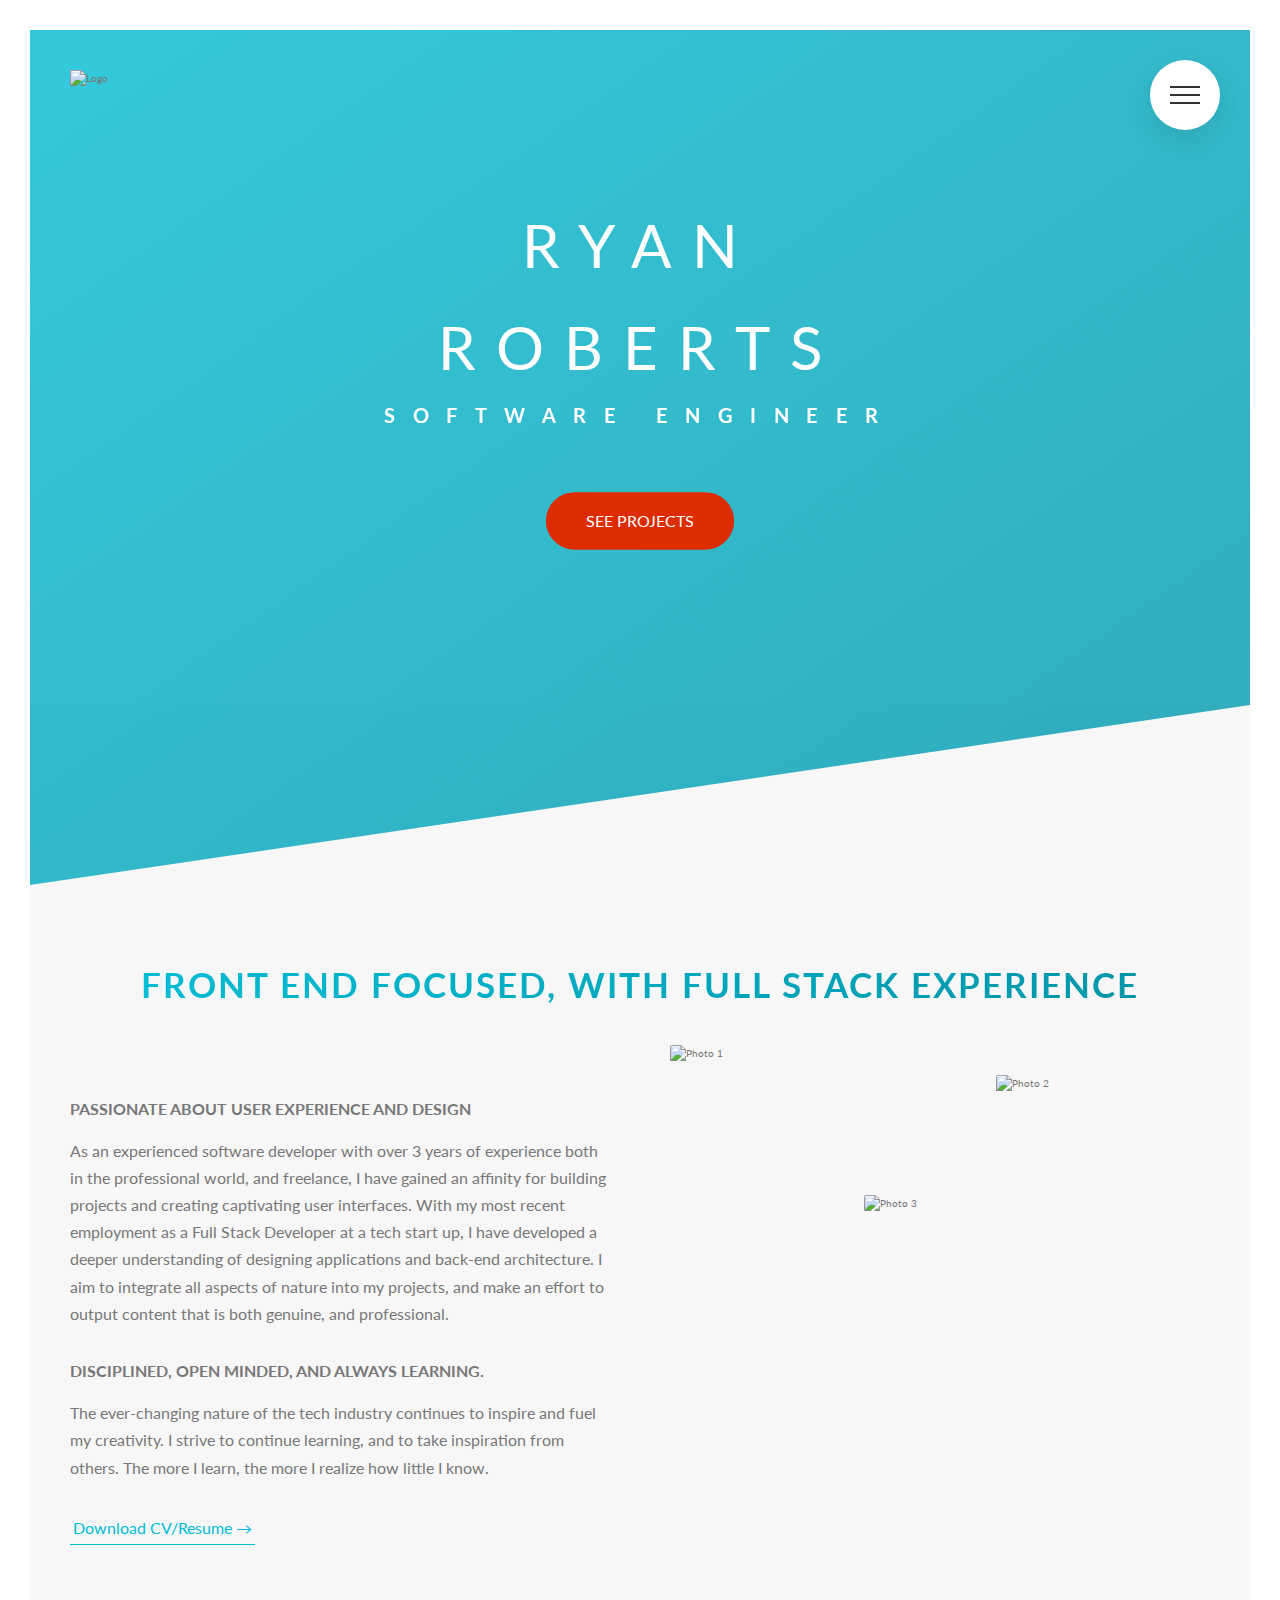
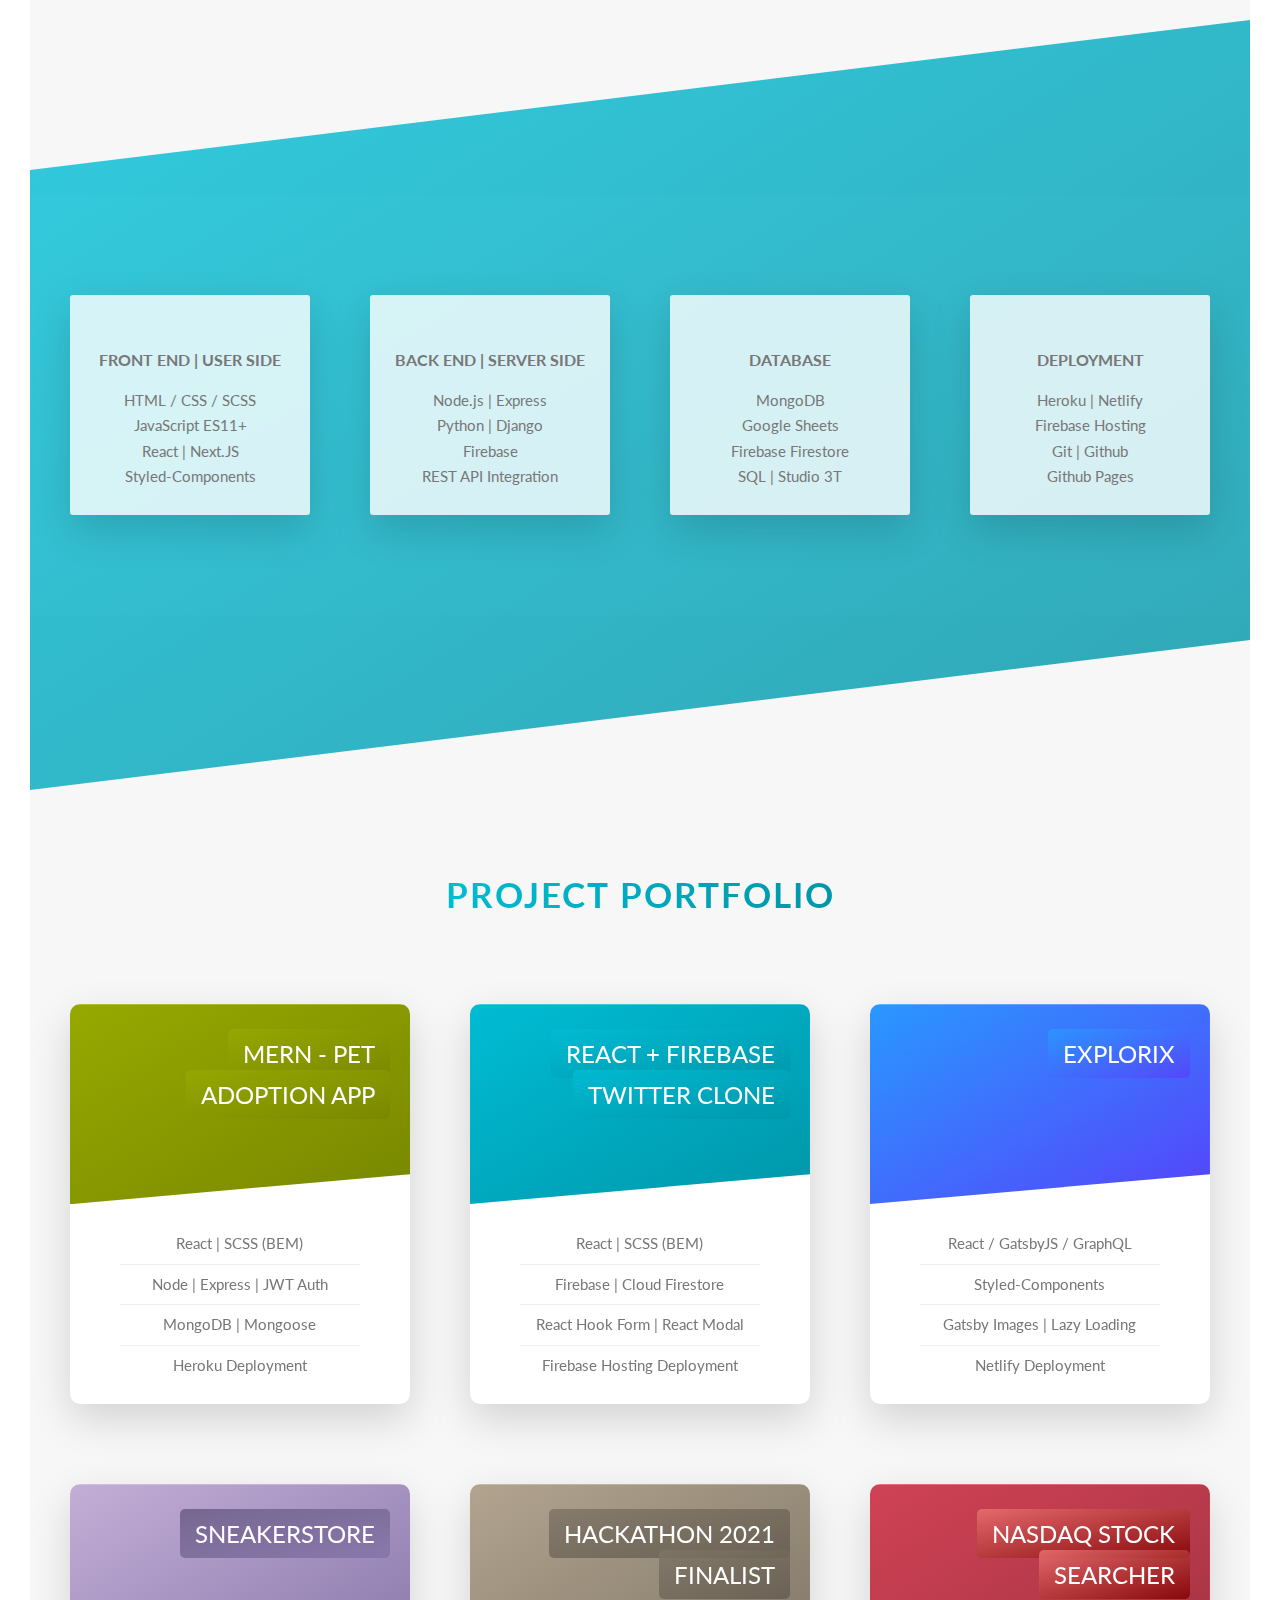
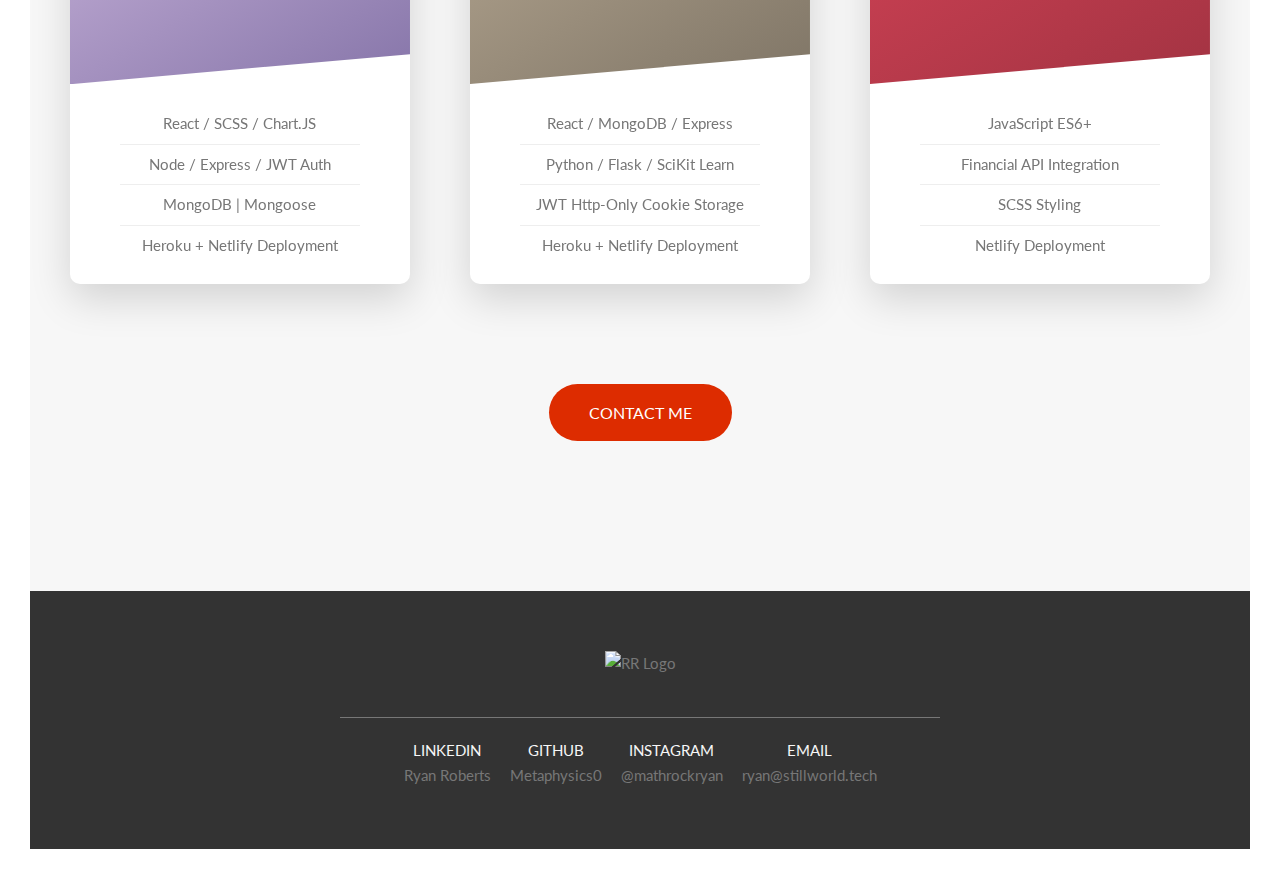
==== commit 8feadcf8: "changed desc" ====
--- a/index.html
+++ b/index.html
@@ -1,4 +1,42 @@
 <!DOCTYPE html>
+<!--
+
+
+          .
+        ('
+        '|
+        |'
+       [::]
+       [::]   _......_
+       [::].-'      _.-`.
+       [:.'    .-. '-._.-`.
+       [/ /\   |  \        `-..
+       / / |   `-.'      .-.   `-.
+      /  `-'            (   `.    `.
+     |           /\      `-._/      \
+     '    .'\   /  `.           _.-'|
+    /    /  /   \_.-'        _.':;:/
+  .'     \_/             _.-':;_.-'
+ /   .-.             _.-' \;.-'
+/   (   \       _..-'     |
+\    `._/  _..-'    .--.  |
+ `-.....-'/  _ _  .'    '.|
+          | |_|_| |      | \  (o)
+     (o)  | |_|_| |      | | (\'/)
+    (\'/)/  ''''' |     o|  \;:;
+     :;  |        |      |  |/)
+      ;: `-.._    /__..--'\.' ;:
+          :;  `--' :;   :;
+
+
+  Designed with Love
+  Ryan Roberts
+  https://ryanroberts.dev
+  https://www.linkedin.com/in/ryanroberts0/
+  @positiveryan 
+
+
+-->
 <html lang="en">
   <head>
     <meta charset="UTF-8" />
@@ -18,14 +56,24 @@
     <link rel="stylesheet" href="css/icon-font.css" />
     <link rel="stylesheet" href="css/main.css" />
     <link rel="shortcut icon" type="image/png" href="img/rr-logo.png" />
-
+    <!-- Global site tag (gtag.js) - Google Analytics -->
+    <script async src="https://www.googletagmanager.com/gtag/js?id=G-2PVLYFGBJV"></script>
+    <script>
+      window.dataLayer = window.dataLayer || [];
+      function gtag() {
+        dataLayer.push(arguments);
+      }
+      gtag('js', new Date());
+
+      gtag('config', 'G-2PVLYFGBJV');
+    </script>
     <meta
       name="description"
       content="A creative minded Software Engineer, with a great interest in UI &amp; UX Design and Human-Computer Interaction."
     />
     <meta
       name="keywords"
-      content="software engineer,web designer,design,Ryan Roberts,ryanroberts, Still, World, Stillworld"
+      content="software engineer,web designer,design,Ryan Roberts,ryanroberts, mathrockryan, positiveryan, Still, World, Stillworld"
     />
     <meta name="author" content="Ryan Roberts" />
     <title>Become Human</title>
@@ -85,12 +133,13 @@
               Passionate about user experience and design
             </h3>
             <p class="paragraph">
-              Over the past 3 years, I've committed countless hours learning the ins and outs of
-              software development, from learning the theory of designing captivating user
-              interfaces, to the logic of back end server-side architecture. While pursuing a degree
-              in computer science, as well as the recent completion of a 3-month intensive coding
-              bootcamp, I gained an affinity for building projects and creating visual experiences
-              in my free time.
+              As an experienced software developer with over 3 years of experience both in the
+              professional world, and freelance, I have gained an affinity for building projects and
+              creating captivating user interfaces. With my most recent employment as a Full Stack
+              Developer at a tech start up, I have developed a deeper understanding of designing
+              applications and back-end architecture. I aim to integrate all aspects of nature into
+              my projects, and make an effort to output content that is both genuine, and
+              professional.
             </p>
             <h3 class="heading-tertiary u-margin-bottom-small" id="heading-2">
               Disciplined, open minded, and always learning.
@@ -100,7 +149,6 @@
               creativity. I strive to continue learning, and to take inspiration from others. The
               more I learn, the more I realize how little I know.
             </p>
-
             <a href="./Resume.pdf" class="btn-text" target="_blank">Download CV/Resume &rarr;</a>
           </div>
           <div class="col-1-of-2">
@@ -146,8 +194,8 @@
               <h3 class="heading-tertiary u-margin-bottom-small">Back end | Server side</h3>
               <p class="feature-box__text">
                 Node.js | Express <br />
+                Python | Django <br />
                 Firebase <br />
-                Jest Unit-Testing <br />
                 REST API Integration <br />
               </p>
             </div>
@@ -157,10 +205,10 @@
               <i class="feature-box__icon icon-basic-server2"></i>
               <h3 class="heading-tertiary u-margin-bottom-small">Database</h3>
               <p class="feature-box__text">
-                MongoDB | Mongoose <br />
-                GraphQL <br />
-                SQL | SQL Workbench<br />
-                Studio 3T <br />
+                MongoDB <br />
+                Google Sheets <br />
+                Firebase Firestore <br />
+                SQL | Studio 3T<br />
               </p>
             </div>
           </div>
@@ -243,8 +291,9 @@
                 <div class="card__cta">
                   <div class="card__price-box">
                     <p class="card__price-only">
-                      A web application that gives all the best coffee/frappucino recipies!<br />
-                      Grab a cold brew and take a look at this application.
+                      A fully functional Twitter like clone, that allows users to create an account,
+                      write and publish tweets, edit their profile, sign-in with Google, like and
+                      comment other tweets.
                     </p>
                   </div>
                   <a href="#popup-2" class="btn btn--white">
@@ -304,7 +353,7 @@
                     <li>React / SCSS / Chart.JS</li>
                     <li>Node / Express / JWT Auth</li>
                     <li>MongoDB | Mongoose</li>
-                    <li>Heroku Deployment</li>
+                    <li>Heroku + Netlify Deployment</li>
                   </ul>
                 </div>
               </div>
@@ -339,7 +388,7 @@
                     <li>React / MongoDB / Express</li>
                     <li>Python / Flask / SciKit Learn</li>
                     <li>JWT Http-Only Cookie Storage</li>
-                    <li>Heroku Deployment</li>
+                    <li>Heroku + Netlify Deployment</li>
                   </ul>
                 </div>
               </div>
@@ -374,7 +423,7 @@
                     <li>JavaScript ES6+</li>
                     <li>Financial API Integration</li>
                     <li>SCSS Styling</li>
-                    <li>GitHub Pages Deployment</li>
+                    <li>Netlify Deployment</li>
                   </ul>
                 </div>
               </div>
@@ -382,8 +431,9 @@
                 <div class="card__cta">
                   <div class="card__price-box">
                     <p class="card__price-only">
-                      In the mood to watch a good movie? Check out this web application to help give
-                      you a sweet reccomendation.
+                      A fully functional 'Robinhood' like clone, that allows users to search and
+                      view public shares listed in the NASDAQ index. Users can view the market
+                      growth of any stock, via beautiful a user interface.
                     </p>
                   </div>
                   <a href="#popup-6" class="btn btn--white">
@@ -423,8 +473,13 @@
               authentication, allowing admins to view signed in users, add pets to the page, edit
               pets, and manage MongoDB data in a visual interface.
             </p>
-            <a href="https://mern-pet-app.herokuapp.com/" class="btn btn--red mr-3">Visit Site</a>
-            <a href="https://github.com/Metaphysics0/MERN-Pet-Adoption-App" class="btn btn--green"
+            <a href="https://mern-pet-app.herokuapp.com/" target="_blank" class="btn btn--red mr-3"
+              >Visit Site</a
+            >
+            <a
+              href="https://github.com/Metaphysics0/MERN-Pet-Adoption-App"
+              target="_blank"
+              class="btn btn--green"
               >View Source Code</a
             >
           </div>
@@ -457,6 +512,7 @@
             >
             <a
               href="https://github.com/Metaphysics0/react-project-2-Metaphysics0/tree/master"
+              target="_blank"
               class="btn btn--green"
               >View Source Code</a
             >
@@ -483,8 +539,13 @@
               Implimented data from GraphQL. Styled with styled-components. Used React Gatsby Image,
               and Gatsby Links to navigate throughout the page.
             </p>
-            <a href="#" class="btn btn--green mr-3">View Source Code</a>
-            <a href="#" target="_blank" class="btn btn--red">Visit Site</a>
+            <a href="#" target="_blank" class="btn btn--red mr-3">Visit Site</a>
+            <a
+              href="https://github.com/Metaphysics0/react-gatsby-travel"
+              target="_blank"
+              class="btn btn--green"
+              >View Source Code</a
+            >
           </div>
         </div>
         <a href="#section-tours" class="popup__close--outer">&nbsp;</a>
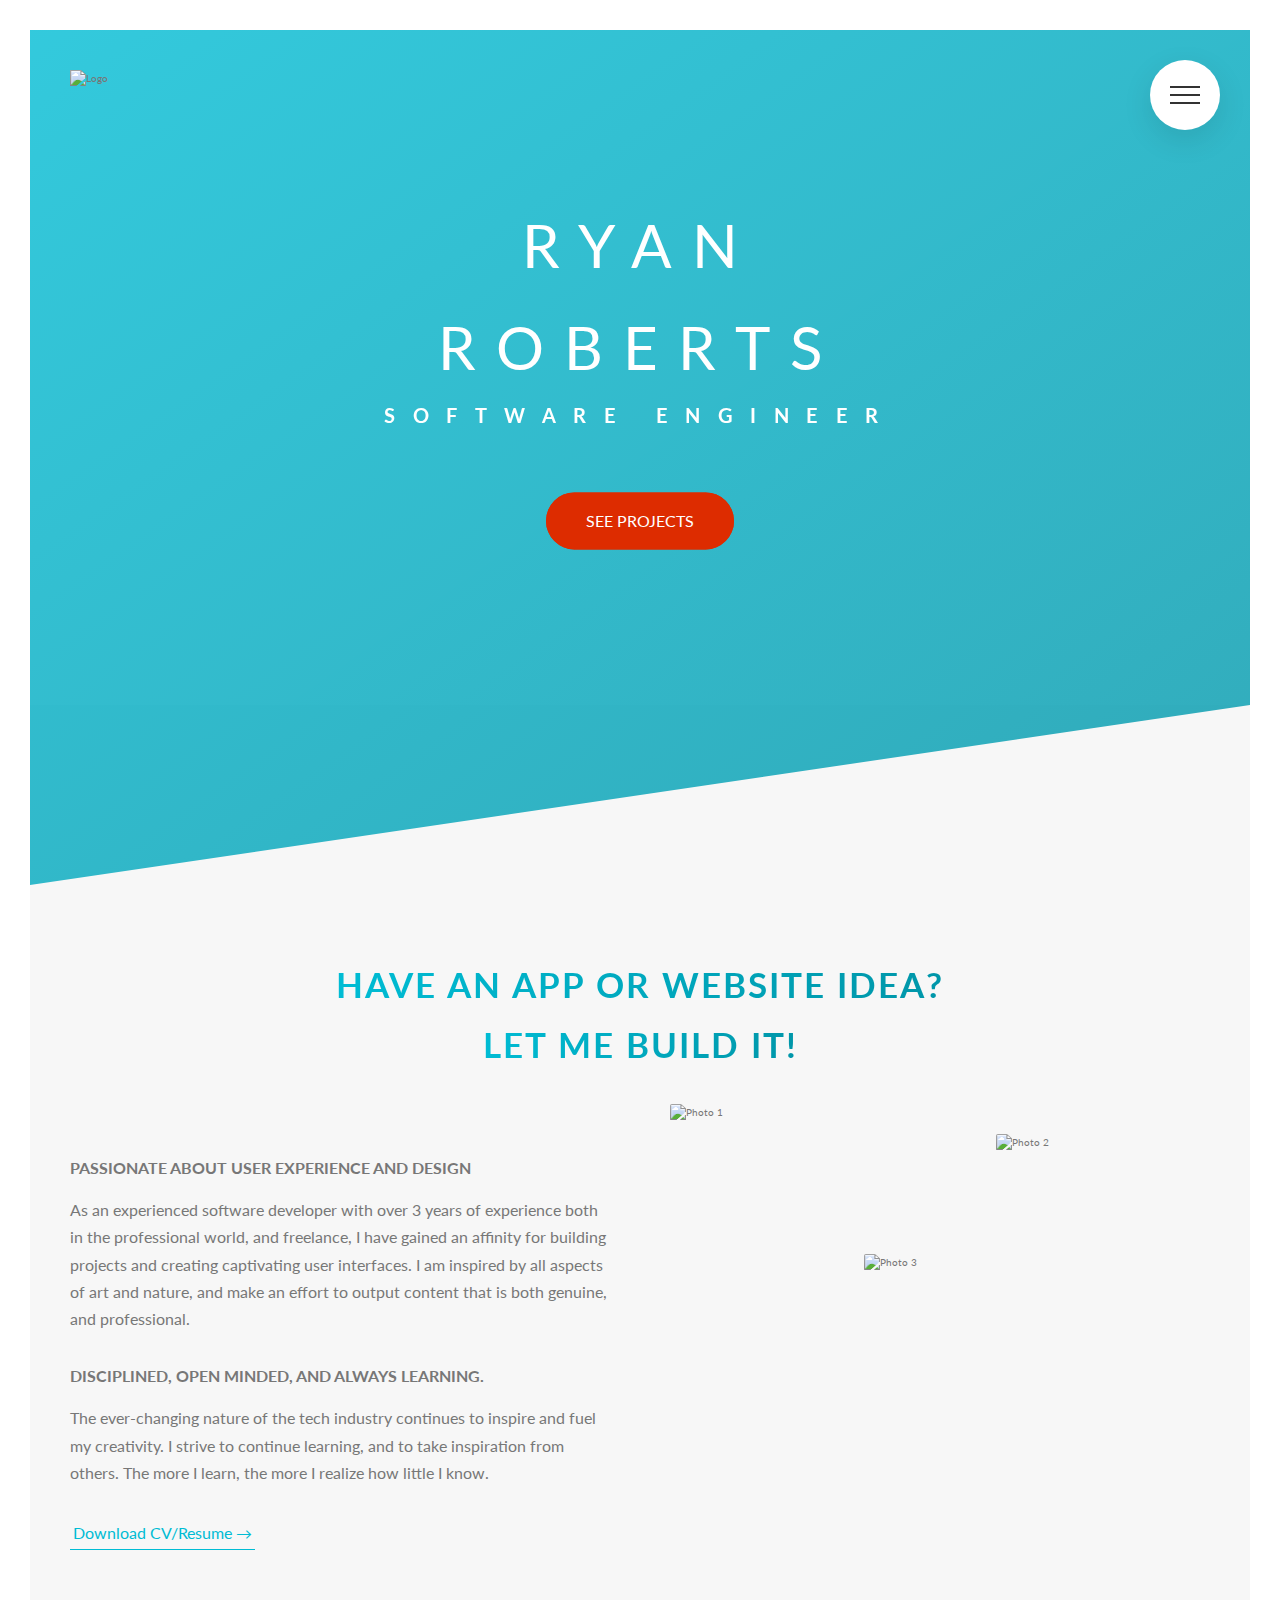
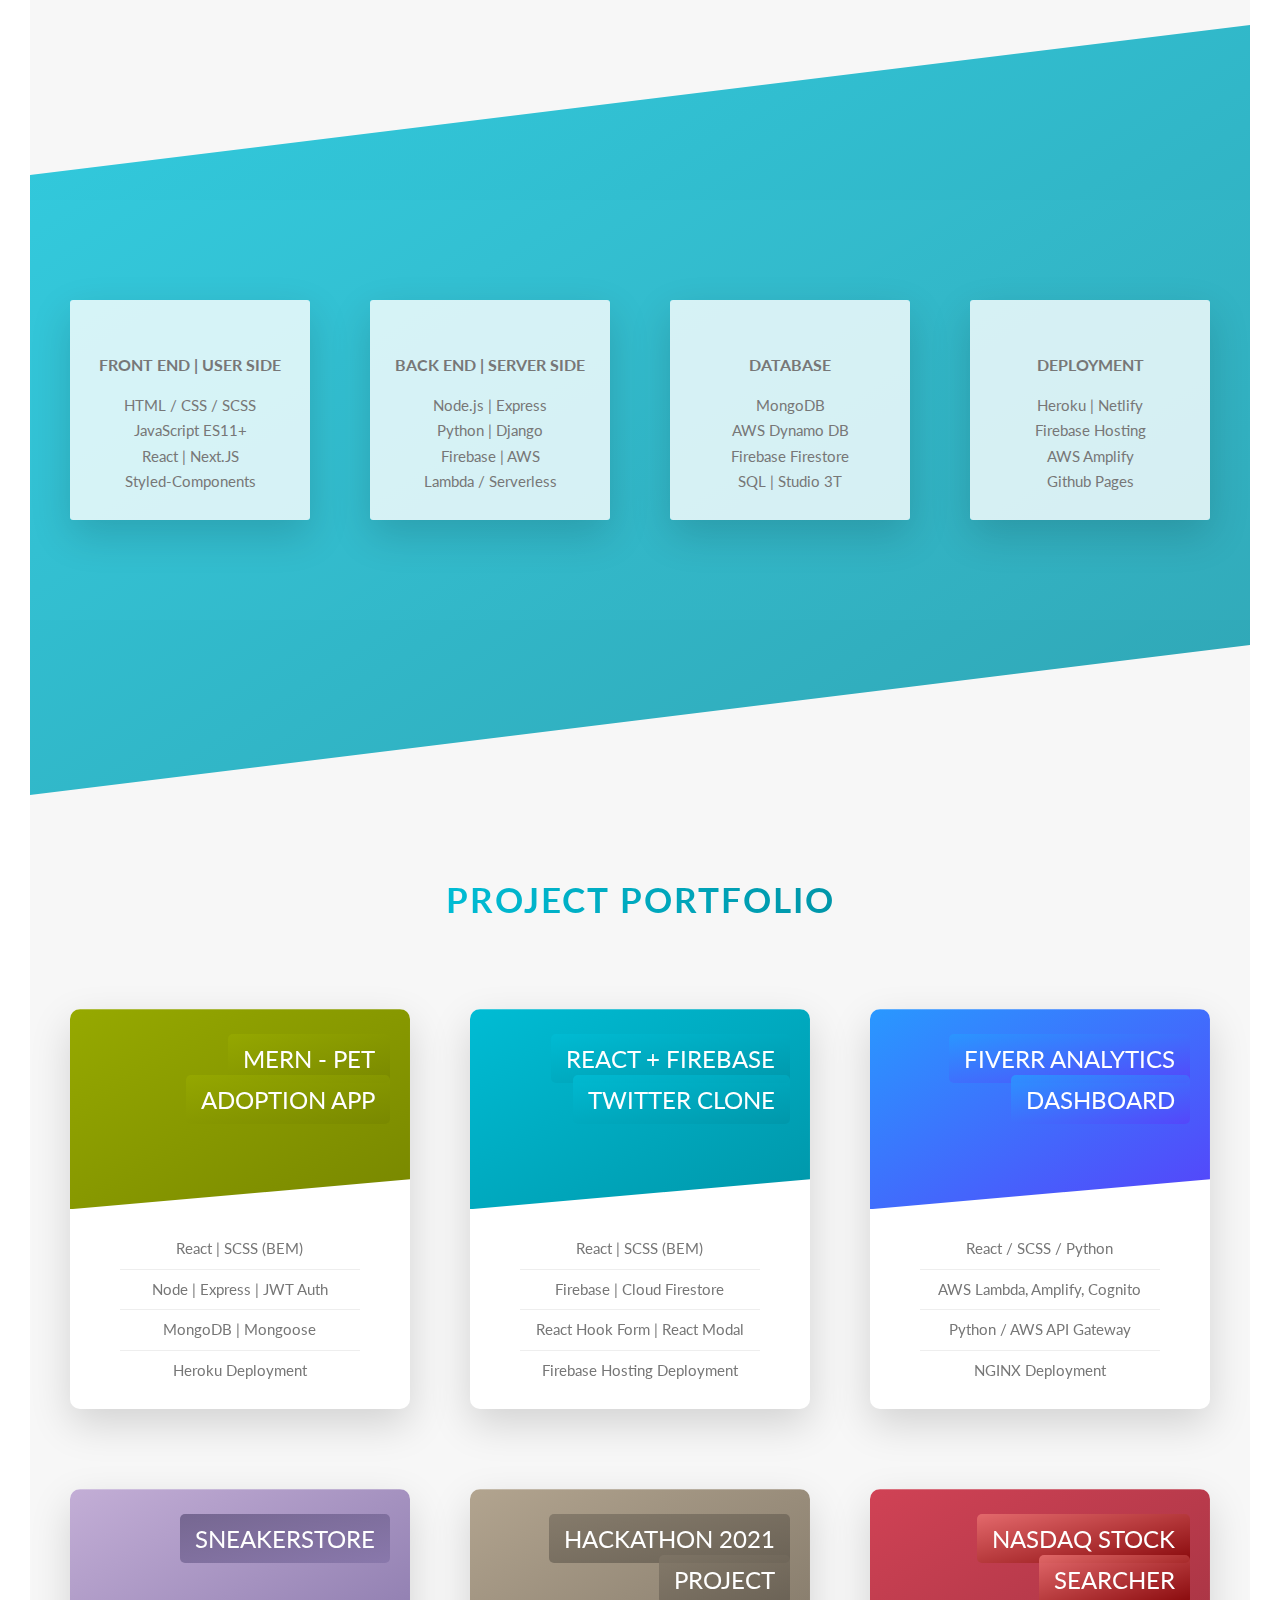
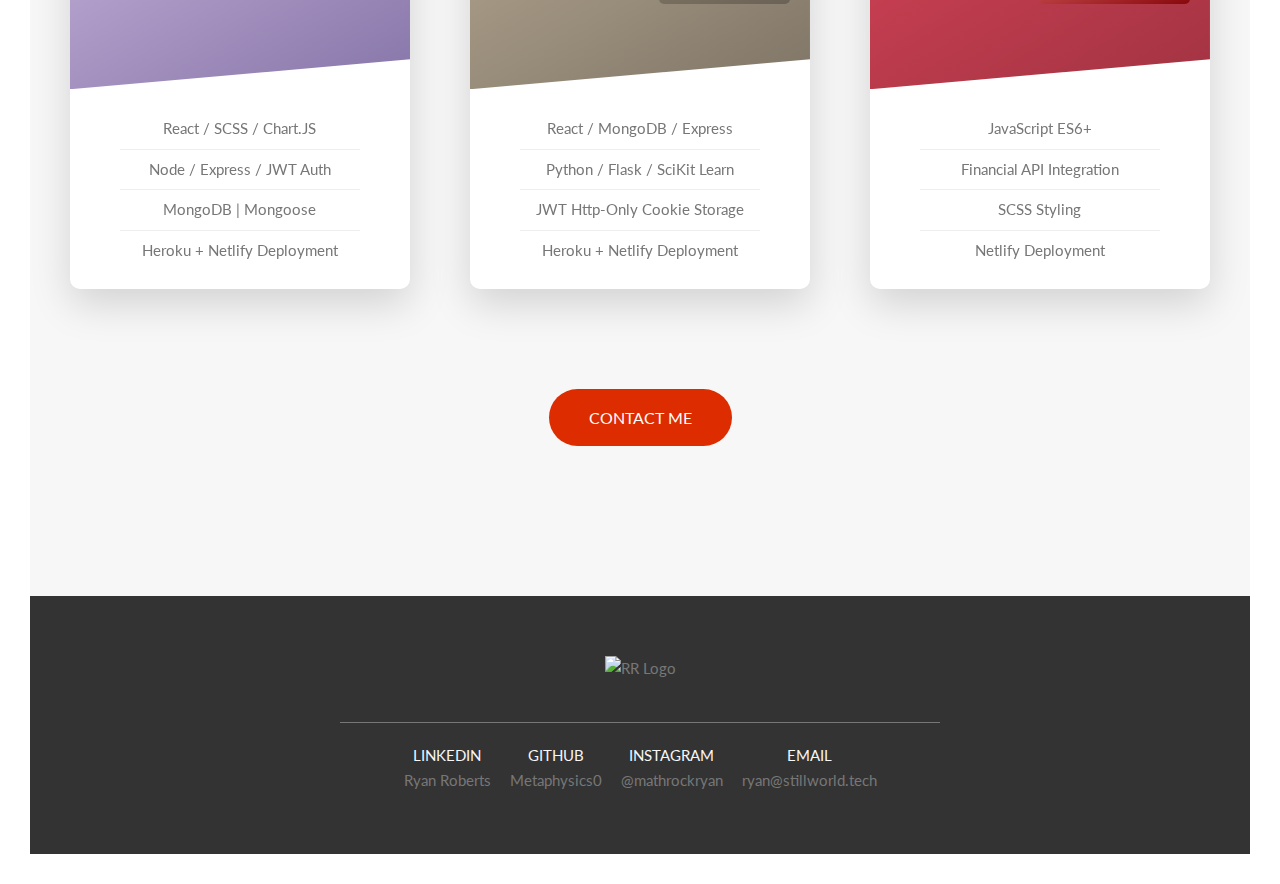
==== commit a421555a: "changed things" ====
--- a/index.html
+++ b/index.html
@@ -124,8 +124,11 @@
 
     <main>
       <section class="section-about" id="about">
+        <div class="u-center-text">
+          <h2 class="heading-secondary">Have an app or website idea?</h2>
+        </div>
         <div class="u-center-text u-margin-bottom-big">
-          <h2 class="heading-secondary">Front end focused, with full stack experience</h2>
+          <h2 class="heading-secondary">Let me build it!</h2>
         </div>
         <div class="row">
           <div class="col-1-of-2">
@@ -135,11 +138,8 @@
             <p class="paragraph">
               As an experienced software developer with over 3 years of experience both in the
               professional world, and freelance, I have gained an affinity for building projects and
-              creating captivating user interfaces. With my most recent employment as a Full Stack
-              Developer at a tech start up, I have developed a deeper understanding of designing
-              applications and back-end architecture. I aim to integrate all aspects of nature into
-              my projects, and make an effort to output content that is both genuine, and
-              professional.
+              creating captivating user interfaces. I am inspired by all aspects of art and nature,
+              and make an effort to output content that is both genuine, and professional.
             </p>
             <h3 class="heading-tertiary u-margin-bottom-small" id="heading-2">
               Disciplined, open minded, and always learning.
@@ -195,8 +195,8 @@
               <p class="feature-box__text">
                 Node.js | Express <br />
                 Python | Django <br />
-                Firebase <br />
-                REST API Integration <br />
+                Firebase | AWS <br />
+                Lambda / Serverless <br />
               </p>
             </div>
           </div>
@@ -206,7 +206,7 @@
               <h3 class="heading-tertiary u-margin-bottom-small">Database</h3>
               <p class="feature-box__text">
                 MongoDB <br />
-                Google Sheets <br />
+                AWS Dynamo DB <br />
                 Firebase Firestore <br />
                 SQL | Studio 3T<br />
               </p>
@@ -219,7 +219,7 @@
               <p class="feature-box__text">
                 Heroku | Netlify <br />
                 Firebase Hosting <br />
-                Git | Github <br />
+                AWS Amplify <br />
                 Github Pages <br />
               </p>
             </div>
@@ -309,14 +309,16 @@
               <div class="card__side card__side--front">
                 <div class="card__picture card__picture--3">&nbsp;</div>
                 <h4 class="card__heading">
-                  <span class="card__heading-span card__heading-span--3"> EXPLORIX </span>
+                  <span class="card__heading-span card__heading-span--3">
+                    Fiverr Analytics Dashboard
+                  </span>
                 </h4>
                 <div class="card__details">
                   <ul>
-                    <li>React / GatsbyJS / GraphQL</li>
-                    <li>Styled-Components</li>
-                    <li>Gatsby Images | Lazy Loading</li>
-                    <li>Netlify Deployment</li>
+                    <li>React / SCSS / Python</li>
+                    <li>AWS Lambda, Amplify, Cognito</li>
+                    <li>Python / AWS API Gateway</li>
+                    <li>NGINX Deployment</li>
                   </ul>
                 </div>
               </div>
@@ -324,9 +326,8 @@
                 <div class="card__cta">
                   <div class="card__price-box">
                     <p class="card__price-only">
-                      A responsive landing page for a fictional company, Explorix. Taken from a
-                      tutorial from 'Brian Design', I learned Gatsby Image, GraphQL, and
-                      professional animated backgrounds.
+                      A Software as a Service (SAAS) dashboard that allows freelancers to view their
+                      analytics and improve their gig rating.
                     </p>
                   </div>
                   <a href="#popup-3" class="btn btn--white">
@@ -380,7 +381,7 @@
                 <h4 class="card__heading">
                   <span class="card__heading-span card__heading-span--5">
                     Hackathon 2021 <br />
-                    Finalist
+                    Project
                   </span>
                 </h4>
                 <div class="card__details">
@@ -521,27 +522,30 @@
         <a href="#section-tours" class="popup__close--outer">&nbsp;</a>
       </div>
 
-      <!-- EXPLORIX -->
+      <!-- FIVERR ANALYTICS -->
       <div class="popup" id="popup-3">
         <div class="popup__content">
           <div class="popup__left">
-            <img src="img/web-1.png" alt="Tour photo" class="popup__img" />
-            <img src="img/web-2.jpg" alt="Tour photo" class="popup__img" />
+            <img src="img/popups/deltika-2.png" alt="Dashboard" class="popup__img" />
+            <img src="img/popups/deltika-1.png" alt="Deltika" class="popup__img" />
           </div>
           <div class="popup__right">
             <a href="#section-tours" class="popup__close">&times;</a>
-            <h2 class="heading-secondary u-margin-bottom-small">EXPLORIX - React Gatsby Website</h2>
+            <h2 class="heading-secondary u-margin-bottom-small">Fiverr Analytics Dashboard</h2>
             <h3 class="heading-tertiary u-margin-bottom-small">
-              <em> React, GatsbyJS, React Gatsby Fluid Image, GraphQL, Styled-Components</em>
+              <em> React, SCSS, Python (BS4), AWS Amplify + Lambda + Cognito, Chart.JS, FIgma</em>
             </h3>
             <p class="popup__text">
-              An awesome website I created from a tutorial from Brian Design's youtube channel.
-              Implimented data from GraphQL. Styled with styled-components. Used React Gatsby Image,
-              and Gatsby Links to navigate throughout the page.
+              A project I built working for Deltika, a startup based in Tel Aviv, Israel. This
+              application allows freelancers who use Fiverr to view their analytics and view curated
+              suggestions to improve their gig ratings. I learned web scraping with Python and
+              BeautifulSoup, and serverless architecture with AWS.
             </p>
-            <a href="#" target="_blank" class="btn btn--red mr-3">Visit Site</a>
-            <a
-              href="https://github.com/Metaphysics0/react-gatsby-travel"
+            <a href="https://www.deltika.com/" target="_blank" class="btn btn--red mr-3"
+              >Visit Site</a
+            >
+            <a
+              href="https://github.com/Metaphysics0/fiverr-fe"
               target="_blank"
               class="btn btn--green"
               >View Source Code</a
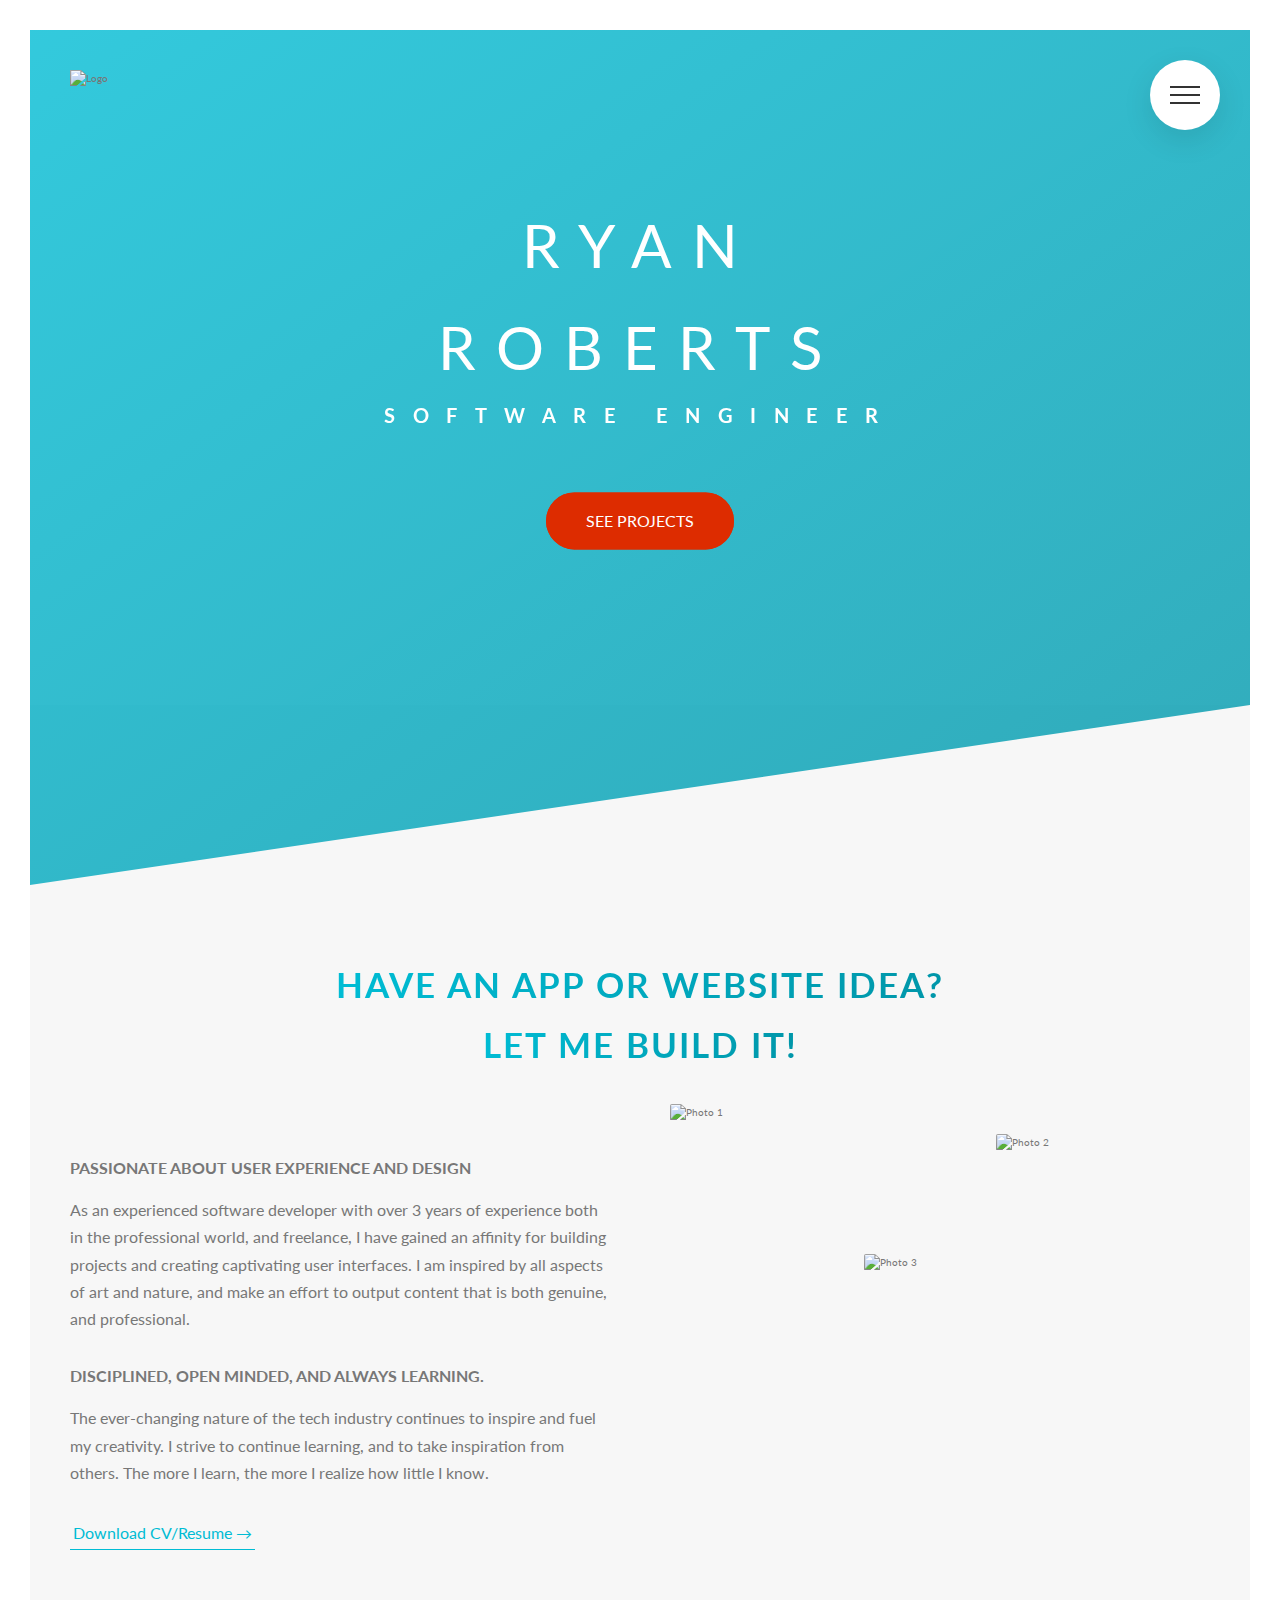
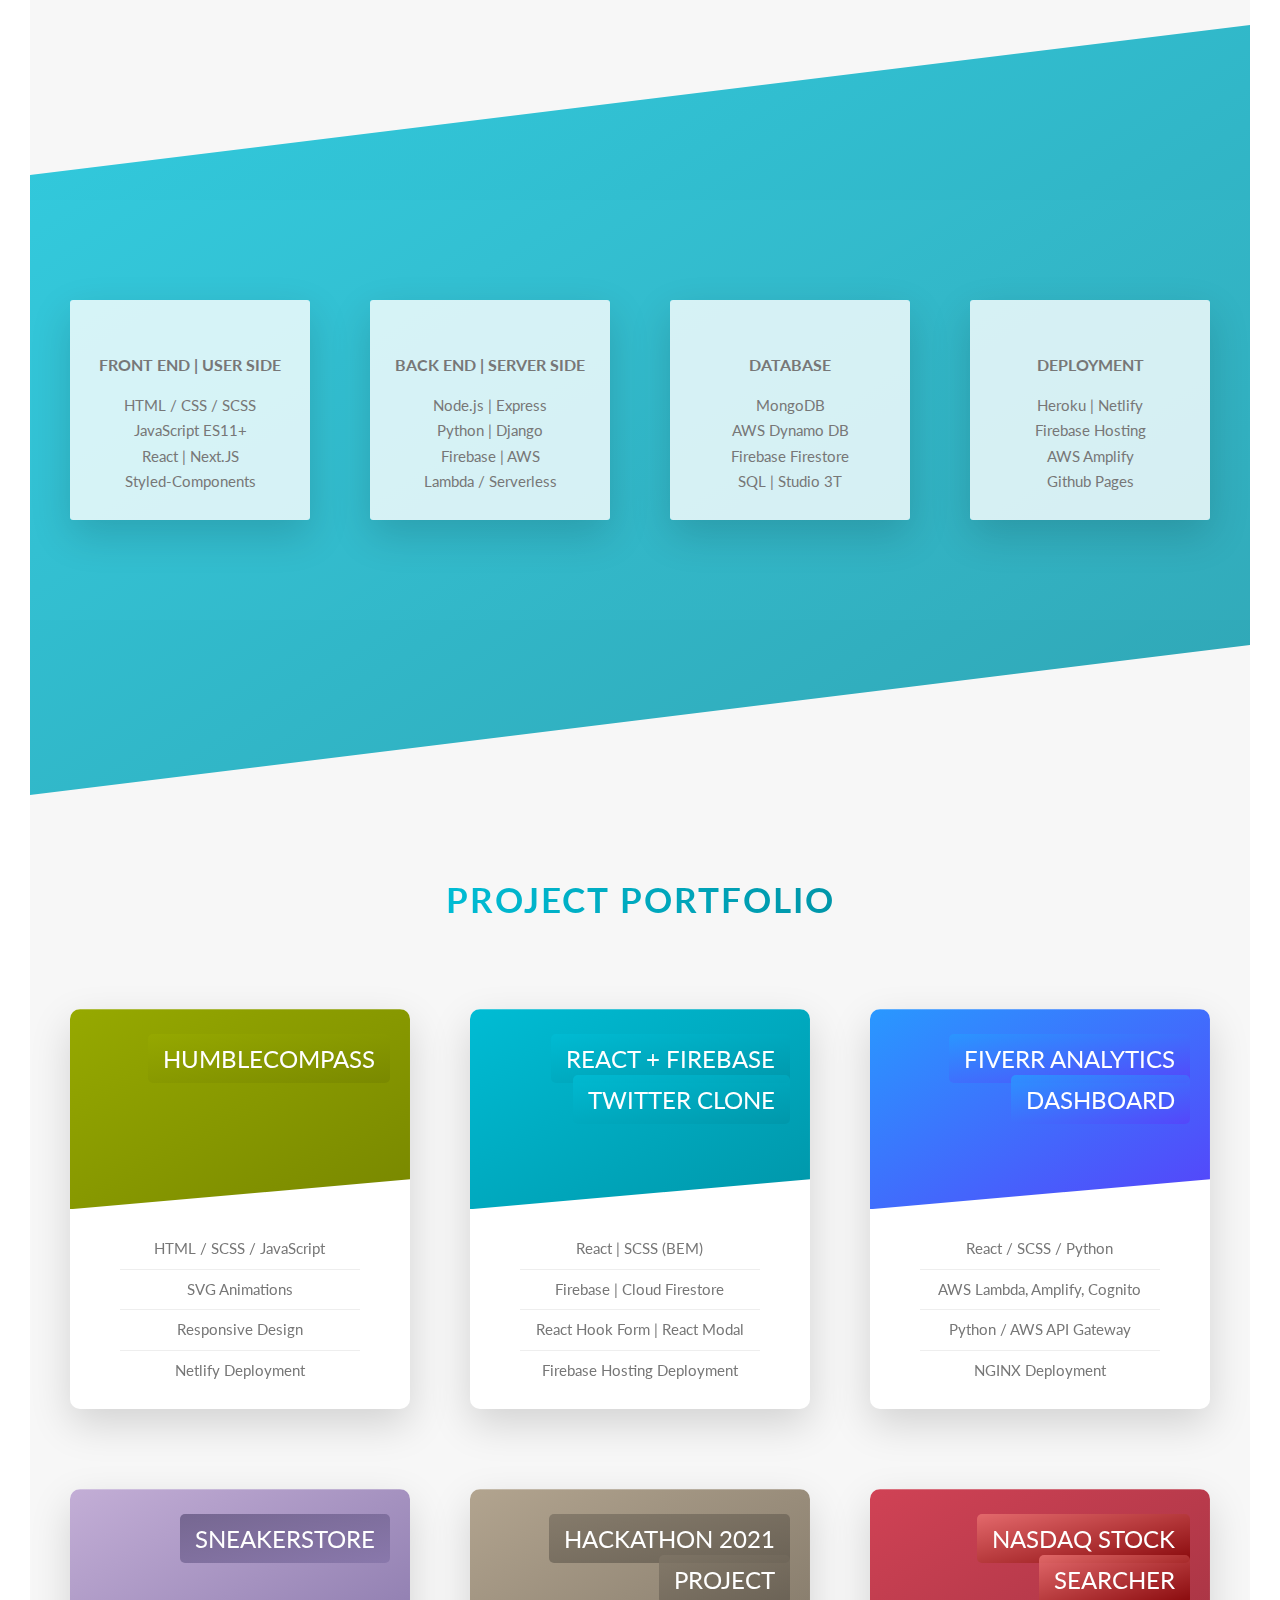
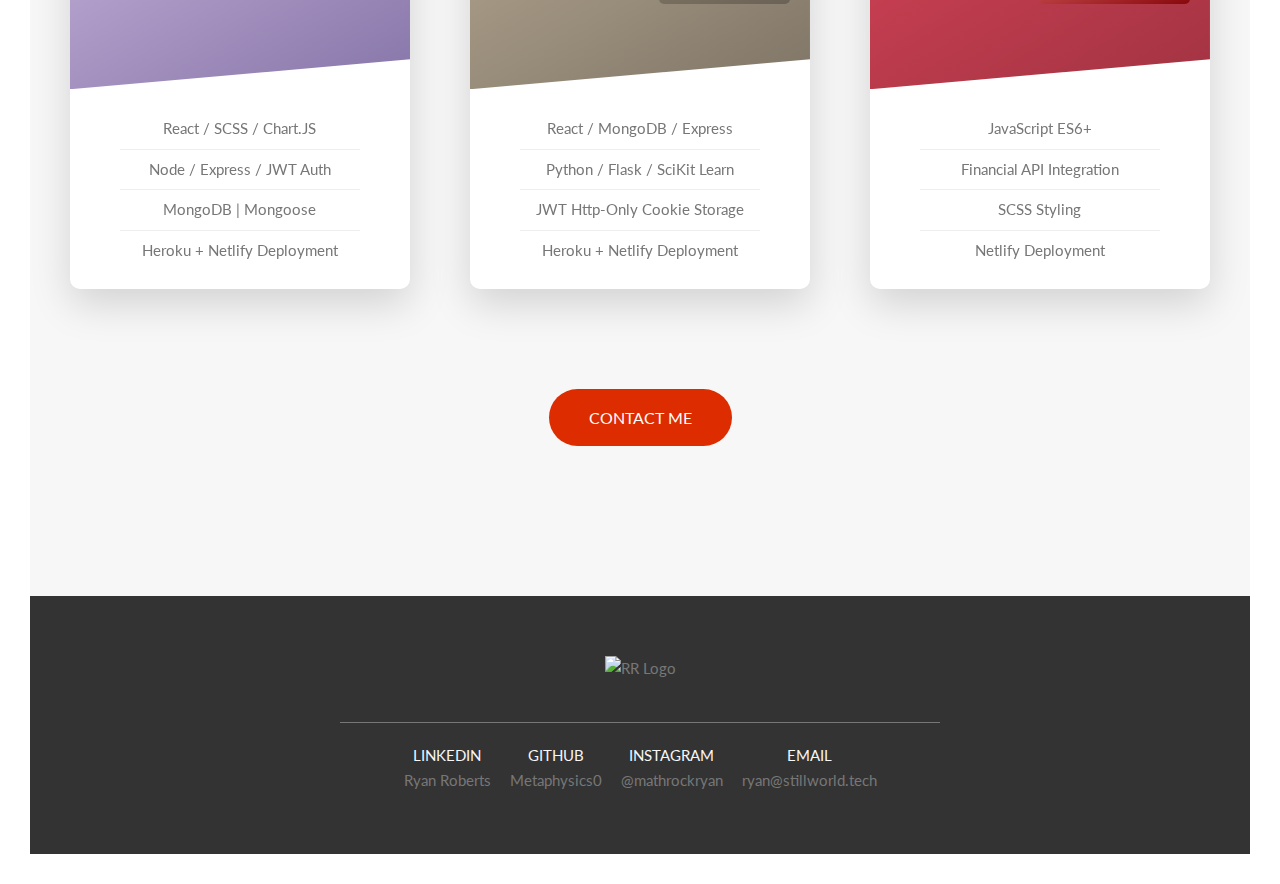
==== commit 7fb02ed3: "changed a popup" ====
--- a/index.html
+++ b/index.html
@@ -239,16 +239,14 @@
               <div class="card__side card__side--front">
                 <div class="card__picture card__picture--1">&nbsp;</div>
                 <h4 class="card__heading">
-                  <span class="card__heading-span card__heading-span--1">
-                    MERN - Pet Adoption App
-                  </span>
+                  <span class="card__heading-span card__heading-span--1"> HumbleCompass </span>
                 </h4>
                 <div class="card__details">
                   <ul>
-                    <li>React | SCSS (BEM)</li>
-                    <li>Node | Express | JWT Auth</li>
-                    <li>MongoDB | Mongoose</li>
-                    <li>Heroku Deployment</li>
+                    <li>HTML / SCSS / JavaScript</li>
+                    <li>SVG Animations</li>
+                    <li>Responsive Design</li>
+                    <li>Netlify Deployment</li>
                   </ul>
                 </div>
               </div>
@@ -256,8 +254,8 @@
                 <div class="card__cta">
                   <div class="card__price-box">
                     <p class="card__price-only">
-                      A full stack web application allowing users to browse pets available for
-                      adoption, and list their own pets.
+                      A beautiful landing page I designed and created, for a mobile app idea I am
+                      currently working on. Currently building the app with Flutter!
                     </p>
                     <!-- <p class="card__price-value">$297</p> -->
                   </div>
@@ -452,33 +450,32 @@
       </section>
 
       <!-- ################### PROJECT POP-UP DIVS ################### -->
-      <!-- Mern Pet Adoption App -->
+      <!-- HumbleCompass -->
       <div class="popup" id="popup">
         <div class="popup__content">
           <div class="popup__left">
-            <img src="img/popups/petcenter.png" alt="Tour photo" class="popup__img" />
-            <img src="img/popups/petcenter3.png" alt="Tour photo" class="popup__img" />
+            <img src="img/popups/hc-1.png" alt="Tour photo" class="popup__img" />
+            <img src="img/popups/hc-2.png" alt="Tour photo" class="popup__img" />
           </div>
           <div class="popup__right">
             <a href="#section-tours" class="popup__close">&times;</a>
             <h2 class="heading-secondary u-margin-bottom-small">MERN - PetCenter App</h2>
             <h3 class="heading-tertiary u-margin-bottom-small">
               <em>
-                React, Node, Express, MongoDB, SASS, JWT Auth, BCrypt, HttpOnly Cookie Storage</em
+                HTML5 / SCSS (BEM Notation, 7-1 architecture) / JavaScript / Sapiens SVG
+                animations</em
               >
             </h3>
             <p class="popup__text">
-              A full stack web application that allows users to list their pets for adoption, and
-              browse other users pets. Registered users have the ability to post pets and contact
-              other users. Styled with SASS, and the BEM class naming convention. Implimented admin
-              authentication, allowing admins to view signed in users, add pets to the page, edit
-              pets, and manage MongoDB data in a visual interface.
-            </p>
-            <a href="https://mern-pet-app.herokuapp.com/" target="_blank" class="btn btn--red mr-3"
+              A beautiful landing page I designed, to serve as a preview for a mobile app I am
+              currently building. Using Sapeins ui-8 kit for animations. Responsive mobile design using advanced
+              SCSS media query mixins. The hero section is inspired from a design I found on Dribble. 
+            </p>
+            <a href="https://humblecompass.com" target="_blank" class="btn btn--red mr-3"
               >Visit Site</a
             >
             <a
-              href="https://github.com/Metaphysics0/MERN-Pet-Adoption-App"
+              href="https://github.com/Metaphysics0/hc_landing_page
               target="_blank"
               class="btn btn--green"
               >View Source Code</a
--- a/css/main.css
+++ b/css/main.css
@@ -18,32 +18,32 @@
   0% {
     opacity: 0;
     -webkit-transform: translateX(-10rem);
-    transform: translateX(-10rem);
+            transform: translateX(-10rem);
   }
   80% {
     -webkit-transform: translateX(1rem);
-    transform: translateX(1rem);
+            transform: translateX(1rem);
   }
   100% {
     opacity: 1;
     -webkit-transform: translate(0);
-    transform: translate(0);
+            transform: translate(0);
   }
 }
 @keyframes moveInLeft {
   0% {
     opacity: 0;
     -webkit-transform: translateX(-10rem);
-    transform: translateX(-10rem);
+            transform: translateX(-10rem);
   }
   80% {
     -webkit-transform: translateX(1rem);
-    transform: translateX(1rem);
+            transform: translateX(1rem);
   }
   100% {
     opacity: 1;
     -webkit-transform: translate(0);
-    transform: translate(0);
+            transform: translate(0);
   }
 }
 
@@ -51,16 +51,16 @@
   0% {
     opacity: 0;
     -webkit-transform: translateX(10rem);
-    transform: translateX(10rem);
+            transform: translateX(10rem);
   }
   80% {
     -webkit-transform: translateX(-1rem);
-    transform: translateX(-1rem);
+            transform: translateX(-1rem);
   }
   100% {
     opacity: 1;
     -webkit-transform: translate(0);
-    transform: translate(0);
+            transform: translate(0);
   }
 }
 
@@ -68,16 +68,16 @@
   0% {
     opacity: 0;
     -webkit-transform: translateX(10rem);
-    transform: translateX(10rem);
+            transform: translateX(10rem);
   }
   80% {
     -webkit-transform: translateX(-1rem);
-    transform: translateX(-1rem);
+            transform: translateX(-1rem);
   }
   100% {
     opacity: 1;
     -webkit-transform: translate(0);
-    transform: translate(0);
+            transform: translate(0);
   }
 }
 
@@ -85,12 +85,12 @@
   0% {
     opacity: 0;
     -webkit-transform: translateY(3rem);
-    transform: translateY(3rem);
+            transform: translateY(3rem);
   }
   100% {
     opacity: 1;
     -webkit-transform: translate(0);
-    transform: translate(0);
+            transform: translate(0);
   }
 }
 
@@ -98,12 +98,12 @@
   0% {
     opacity: 0;
     -webkit-transform: translateY(3rem);
-    transform: translateY(3rem);
+            transform: translateY(3rem);
   }
   100% {
     opacity: 1;
     -webkit-transform: translate(0);
-    transform: translate(0);
+            transform: translate(0);
   }
 }
 
@@ -113,12 +113,11 @@
   margin: 0;
   padding: 0;
   -webkit-box-sizing: inherit;
-  box-sizing: inherit;
+          box-sizing: inherit;
 }
 
 html {
   font-size: 62.5%;
-  scroll-behavior: smooth;
 }
 
 @media only screen and (max-width: 75em) {
@@ -141,7 +140,7 @@
 
 body {
   -webkit-box-sizing: border-box;
-  box-sizing: border-box;
+          box-sizing: border-box;
   padding: 3rem;
 }
 
@@ -162,7 +161,7 @@
 }
 
 body {
-  font-family: 'Lato', sans-serif;
+  font-family: "Lato", sans-serif;
   font-weight: 400;
   /* font-size: 16px; */
   line-height: 1.7;
@@ -173,7 +172,7 @@
   color: #fff;
   text-transform: uppercase;
   -webkit-backface-visibility: hidden;
-  backface-visibility: hidden;
+          backface-visibility: hidden;
   margin-bottom: 6rem;
 }
 
@@ -183,11 +182,11 @@
   font-weight: 400;
   letter-spacing: 2rem;
   -webkit-animation-name: moveInLeft;
-  animation-name: moveInLeft;
+          animation-name: moveInLeft;
   -webkit-animation-duration: 1s;
-  animation-duration: 1s;
+          animation-duration: 1s;
   -webkit-animation-timing-function: ease-out;
-  animation-timing-function: ease-out;
+          animation-timing-function: ease-out;
   /* 
     animation-iteration-count: 3;
     animation-delay: 3s;
@@ -207,12 +206,12 @@
   font-weight: 700;
   letter-spacing: 1.75rem;
   -webkit-animation: moveInRight 1s ease-out;
-  animation: moveInRight 1s ease-out;
+          animation: moveInRight 1s ease-out;
 }
 
 @media only screen and (max-width: 37.5em) {
   .heading-primary--sub {
-    letter-spacing: 0.5rem;
+    letter-spacing: .5rem;
   }
 }
 
@@ -226,8 +225,8 @@
   -webkit-background-clip: text;
   color: transparent;
   letter-spacing: 2px;
-  -webkit-transition: all 0.2s;
-  transition: all 0.2s;
+  -webkit-transition: all .2s;
+  transition: all .2s;
 }
 
 @media only screen and (max-width: 56.25em) {
@@ -244,7 +243,7 @@
 
 .heading-secondary:hover {
   -webkit-transform: translateY(-5px) scale(1.05);
-  transform: translateY(-5px) scale(1.05);
+          transform: translateY(-5px) scale(1.05);
   text-shadow: 0.5rem 1rem 2rem rgba(0, 0, 0, 0.2);
 }
 
@@ -309,8 +308,7 @@
   }
 }
 
-.btn:link,
-.btn:visited {
+.btn:link, .btn:visited {
   text-transform: uppercase;
   text-decoration: none;
   padding: 1.5rem 4rem;
@@ -324,22 +322,22 @@
 
 .btn:hover {
   -webkit-transform: translateY(-3px);
-  transform: translateY(-3px);
+          transform: translateY(-3px);
   -webkit-box-shadow: 0 1rem 2rem rgba(0, 0, 0, 0.2);
-  box-shadow: 0 1rem 2rem rgba(0, 0, 0, 0.2);
+          box-shadow: 0 1rem 2rem rgba(0, 0, 0, 0.2);
 }
 
 .btn:hover::after {
   -webkit-transform: scaleX(1.4) scaleY(1.6);
-  transform: scaleX(1.4) scaleY(1.6);
+          transform: scaleX(1.4) scaleY(1.6);
   opacity: 0;
 }
 
 .btn:active {
   -webkit-transform: translateY(-1px);
-  transform: translateY(-1px);
+          transform: translateY(-1px);
   -webkit-box-shadow: 0 0.5rem 1rem rgba(0, 0, 0, 0.2);
-  box-shadow: 0 0.5rem 1rem rgba(0, 0, 0, 0.2);
+          box-shadow: 0 0.5rem 1rem rgba(0, 0, 0, 0.2);
 }
 
 .btn--white {
@@ -394,9 +392,9 @@
 
 .btn--animated {
   -webkit-animation: moveInBottom 0.5s ease-out 0.75s;
-  animation: moveInBottom 0.5s ease-out 0.75s;
+          animation: moveInBottom 0.5s ease-out 0.75s;
   -webkit-animation-fill-mode: backwards;
-  animation-fill-mode: backwards;
+          animation-fill-mode: backwards;
 }
 
 @media screen and (max-width: 400px) {
@@ -412,8 +410,7 @@
   }
 }
 
-.btn-text:link,
-.btn-text:visited {
+.btn-text:link, .btn-text:visited {
   font-size: 1.6rem;
   color: #00bcd4;
   display: inline-block;
@@ -428,21 +425,21 @@
   background-color: #00bcd4;
   color: #fff;
   -webkit-box-shadow: 0 1rem 2rem rgba(0, 0, 0, 0.15);
-  box-shadow: 0 1rem 2rem rgba(0, 0, 0, 0.15);
+          box-shadow: 0 1rem 2rem rgba(0, 0, 0, 0.15);
   -webkit-transform: translateY(-2px);
-  transform: translateY(-2px);
+          transform: translateY(-2px);
 }
 
 .btn-text:active {
   -webkit-box-shadow: 0 0.5rem 1rem rgba(0, 0, 0, 0.15);
-  box-shadow: 0 0.5rem 1rem rgba(0, 0, 0, 0.15);
+          box-shadow: 0 0.5rem 1rem rgba(0, 0, 0, 0.15);
   -webkit-transform: translateY(0);
-  transform: translateY(0);
+          transform: translateY(0);
 }
 
 .card {
   -webkit-perspective: 150rem;
-  perspective: 150rem;
+          perspective: 150rem;
   -moz-perspective: 150rem;
   position: relative;
   height: 40rem;
@@ -450,8 +447,8 @@
 
 .card__side {
   height: 40rem;
-  -webkit-transition: all 0.8s ease;
-  transition: all 0.8s ease;
+  -webkit-transition: all .8s ease;
+  transition: all .8s ease;
   position: absolute;
   top: 0;
   left: 0;
@@ -461,7 +458,7 @@
   border-radius: 10px;
   overflow: hidden;
   -webkit-box-shadow: 0 1.5rem 4rem rgba(0, 0, 0, 0.15);
-  box-shadow: 0 1.5rem 4rem rgba(0, 0, 0, 0.15);
+          box-shadow: 0 1.5rem 4rem rgba(0, 0, 0, 0.15);
 }
 
 .card__side--front {
@@ -470,7 +467,7 @@
 
 .card__side--back {
   -webkit-transform: rotateY(180deg);
-  transform: rotateY(180deg);
+          transform: rotateY(180deg);
 }
 
 .card__side--back-1 {
@@ -489,13 +486,13 @@
 }
 
 .card__side--back-4 {
-  background-image: -webkit-gradient(linear, left top, right bottom, from(#c3aed6), to(#8675a9));
-  background-image: linear-gradient(to right bottom, #c3aed6, #8675a9);
+  background-image: -webkit-gradient(linear, left top, right bottom, from(#C3AED6), to(#8675A9));
+  background-image: linear-gradient(to right bottom, #C3AED6, #8675A9);
 }
 
 .card__side--back-5 {
-  background-image: -webkit-gradient(linear, left top, right bottom, from(#b2a48f), to(#7f7566));
-  background-image: linear-gradient(to right bottom, #b2a48f, #7f7566);
+  background-image: -webkit-gradient(linear, left top, right bottom, from(#b2a48f), to(#7F7566));
+  background-image: linear-gradient(to right bottom, #b2a48f, #7F7566);
 }
 
 .card__side--back-6 {
@@ -505,12 +502,12 @@
 
 .card:hover .card__side--front {
   -webkit-transform: rotateY(-180deg);
-  transform: rotateY(-180deg);
+          transform: rotateY(-180deg);
 }
 
 .card:hover .card__side--back {
   -webkit-transform: rotateY(0);
-  transform: rotateY(0);
+          transform: rotateY(0);
 }
 
 .card__picture {
@@ -522,40 +519,33 @@
 }
 
 .card__picture--1 {
-  background-image: -webkit-gradient(linear, left top, right bottom, from(#96a900), to(#788700)),
-    url('../img/flower.jpg');
-  background-image: linear-gradient(to right bottom, #96a900, #788700), url('../img/flower.jpg');
+  background-image: -webkit-gradient(linear, left top, right bottom, from(#96a900), to(#788700)), url("../img/flower.jpg");
+  background-image: linear-gradient(to right bottom, #96a900, #788700), url("../img/flower.jpg");
 }
 
 .card__picture--2 {
-  background-image: -webkit-gradient(linear, left top, right bottom, from(#00bcd4), to(#0096a9)),
-    url('../img/coffee-1.jpg');
-  background-image: linear-gradient(to right bottom, #00bcd4, #0096a9), url('../img/coffee-1.jpg');
+  background-image: -webkit-gradient(linear, left top, right bottom, from(#00bcd4), to(#0096a9)), url("../img/coffee-1.jpg");
+  background-image: linear-gradient(to right bottom, #00bcd4, #0096a9), url("../img/coffee-1.jpg");
 }
 
 .card__picture--3 {
-  background-image: -webkit-gradient(linear, left top, right bottom, from(#2998ff), to(#5643fa)),
-    url('../img/nat-7.jpg');
-  background-image: linear-gradient(to right bottom, #2998ff, #5643fa), url('../img/nat-7.jpg');
+  background-image: -webkit-gradient(linear, left top, right bottom, from(#2998ff), to(#5643fa)), url("../img/nat-7.jpg");
+  background-image: linear-gradient(to right bottom, #2998ff, #5643fa), url("../img/nat-7.jpg");
 }
 
 .card__picture--4 {
-  background-image: -webkit-gradient(linear, left top, right bottom, from(#c3aed6), to(#8675a9)),
-    url('../img/cyberpunk-3.png');
-  background-image: linear-gradient(to right bottom, #c3aed6, #8675a9),
-    url('../img/cyberpunk-3.png');
+  background-image: -webkit-gradient(linear, left top, right bottom, from(#C3AED6), to(#8675A9)), url("../img/cyberpunk-3.png");
+  background-image: linear-gradient(to right bottom, #C3AED6, #8675A9), url("../img/cyberpunk-3.png");
 }
 
 .card__picture--5 {
-  background-image: -webkit-gradient(linear, left top, right bottom, from(#b2a48f), to(#7f7566)),
-    url('../img/forest.jpg');
-  background-image: linear-gradient(to right bottom, #b2a48f, #7f7566), url('../img/forest.jpg');
+  background-image: -webkit-gradient(linear, left top, right bottom, from(#b2a48f), to(#7F7566)), url("../img/forest.jpg");
+  background-image: linear-gradient(to right bottom, #b2a48f, #7F7566), url("../img/forest.jpg");
 }
 
 .card__picture--6 {
-  background-image: -webkit-gradient(linear, left top, right bottom, from(#d04255), to(#a23342)),
-    url('../img/totoro.jpg');
-  background-image: linear-gradient(to right bottom, #d04255, #a23342), url('../img/totoro.jpg');
+  background-image: -webkit-gradient(linear, left top, right bottom, from(#D04255), to(#a23342)), url("../img/totoro.jpg");
+  background-image: linear-gradient(to right bottom, #D04255, #a23342), url("../img/totoro.jpg");
 }
 
 .card__heading {
@@ -578,93 +568,33 @@
 }
 
 .card__heading-span--1 {
-  background-image: -webkit-gradient(
-    linear,
-    left top,
-    right bottom,
-    from(rgba(150, 169, 0, 0.85)),
-    to(rgba(120, 135, 0, 0.85))
-  );
-  background-image: linear-gradient(
-    to right bottom,
-    rgba(150, 169, 0, 0.85),
-    rgba(120, 135, 0, 0.85)
-  );
+  background-image: -webkit-gradient(linear, left top, right bottom, from(rgba(150, 169, 0, 0.85)), to(rgba(120, 135, 0, 0.85)));
+  background-image: linear-gradient(to right bottom, rgba(150, 169, 0, 0.85), rgba(120, 135, 0, 0.85));
 }
 
 .card__heading-span--2 {
-  background-image: -webkit-gradient(
-    linear,
-    left top,
-    right bottom,
-    from(rgba(0, 188, 212, 0.85)),
-    to(rgba(0, 150, 169, 0.85))
-  );
-  background-image: linear-gradient(
-    to right bottom,
-    rgba(0, 188, 212, 0.85),
-    rgba(0, 150, 169, 0.85)
-  );
+  background-image: -webkit-gradient(linear, left top, right bottom, from(rgba(0, 188, 212, 0.85)), to(rgba(0, 150, 169, 0.85)));
+  background-image: linear-gradient(to right bottom, rgba(0, 188, 212, 0.85), rgba(0, 150, 169, 0.85));
 }
 
 .card__heading-span--3 {
-  background-image: -webkit-gradient(
-    linear,
-    left top,
-    right bottom,
-    from(rgba(41, 152, 255, 0.85)),
-    to(rgba(86, 67, 250, 0.85))
-  );
-  background-image: linear-gradient(
-    to right bottom,
-    rgba(41, 152, 255, 0.85),
-    rgba(86, 67, 250, 0.85)
-  );
+  background-image: -webkit-gradient(linear, left top, right bottom, from(rgba(41, 152, 255, 0.85)), to(rgba(86, 67, 250, 0.85)));
+  background-image: linear-gradient(to right bottom, rgba(41, 152, 255, 0.85), rgba(86, 67, 250, 0.85));
 }
 
 .card__heading-span--4 {
-  background-image: -webkit-gradient(
-    linear,
-    left top,
-    right bottom,
-    from(rgba(107, 93, 135, 0.85)),
-    to(rgba(134, 117, 169, 0.85))
-  );
-  background-image: linear-gradient(
-    to right bottom,
-    rgba(107, 93, 135, 0.85),
-    rgba(134, 117, 169, 0.85)
-  );
+  background-image: -webkit-gradient(linear, left top, right bottom, from(rgba(107, 93, 135, 0.85)), to(rgba(134, 117, 169, 0.85)));
+  background-image: linear-gradient(to right bottom, rgba(107, 93, 135, 0.85), rgba(134, 117, 169, 0.85));
 }
 
 .card__heading-span--5 {
-  background-image: -webkit-gradient(
-    linear,
-    left top,
-    right bottom,
-    from(rgba(127, 117, 102, 0.85)),
-    to(rgba(101, 93, 81, 0.85))
-  );
-  background-image: linear-gradient(
-    to right bottom,
-    rgba(127, 117, 102, 0.85),
-    rgba(101, 93, 81, 0.85)
-  );
+  background-image: -webkit-gradient(linear, left top, right bottom, from(rgba(127, 117, 102, 0.85)), to(rgba(101, 93, 81, 0.85)));
+  background-image: linear-gradient(to right bottom, rgba(127, 117, 102, 0.85), rgba(101, 93, 81, 0.85));
 }
 
 .card__heading-span--6 {
-  background-image: -webkit-gradient(
-    linear,
-    left top,
-    right bottom,
-    from(rgba(233, 113, 113, 0.85)),
-    to(rgba(129, 0, 0, 0.85))
-  );
-  background-image: linear-gradient(
-    to right bottom,
-    rgba(233, 113, 113, 0.85),
-    rgba(129, 0, 0, 0.85)
-  );
+  background-image: -webkit-gradient(linear, left top, right bottom, from(rgba(233, 113, 113, 0.85)), to(rgba(129, 0, 0, 0.85)));
+  background-image: linear-gradient(to right bottom, rgba(233, 113, 113, 0.85), rgba(129, 0, 0, 0.85));
 }
 
 .card__details {
@@ -680,7 +610,7 @@
 .card__details ul li {
   text-align: center;
   font-size: 1.5rem;
-  padding: 0.7rem 1rem;
+  padding: .7rem 1rem;
 }
 
 .card__details ul li:not(:last-child) {
@@ -692,7 +622,7 @@
   top: 50%;
   left: 50%;
   -webkit-transform: translate(-50%, -50%);
-  transform: translate(-50%, -50%);
+          transform: translate(-50%, -50%);
   width: 90%;
   text-align: center;
 }
@@ -731,23 +661,23 @@
     border-radius: 10px;
     background-color: #fff;
     -webkit-box-shadow: 0 1.5rem 4rem rgba(0, 0, 0, 0.15);
-    box-shadow: 0 1.5rem 4rem rgba(0, 0, 0, 0.15);
+            box-shadow: 0 1.5rem 4rem rgba(0, 0, 0, 0.15);
   }
   .card__side {
     height: auto;
     position: relative;
     -webkit-box-shadow: none;
-    box-shadow: none;
+            box-shadow: none;
   }
   .card__side--back {
     -webkit-transform: rotateY(0deg);
-    transform: rotateY(0deg);
+            transform: rotateY(0deg);
     -webkit-clip-path: polygon(0 15%, 100% 0, 100% 100%, 0% 100%);
-    clip-path: polygon(0 15%, 100% 0, 100% 100%, 0% 100%);
+            clip-path: polygon(0 15%, 100% 0, 100% 100%, 0% 100%);
   }
   .card:hover .card__side--front {
     -webkit-transform: rotateY(0);
-    transform: rotateY(0);
+            transform: rotateY(0);
   }
   .card__details {
     padding: 1rem 3rem;
@@ -757,7 +687,7 @@
     top: 0%;
     left: 0%;
     -webkit-transform: translate(0);
-    transform: translate(0);
+            transform: translate(0);
     width: 100%;
     padding: 6rem 4rem 4rem 4rem;
   }
@@ -779,8 +709,8 @@
   border-radius: 2px;
   position: absolute;
   z-index: 10;
-  -webkit-transition: all 0.2s;
-  transition: all 0.2s;
+  -webkit-transition: all .2s;
+  transition: all .2s;
   outline-offset: 2rem;
 }
 
@@ -803,7 +733,7 @@
     top: 1.6rem;
     left: -12rem;
     -webkit-transform: scale(1.2);
-    transform: scale(1.2);
+            transform: scale(1.2);
   }
 }
 
@@ -828,7 +758,7 @@
     top: 0;
     left: -11rem;
     -webkit-transform: scale(1.3);
-    transform: scale(1.3);
+            transform: scale(1.3);
     z-index: 100;
   }
 }
@@ -839,7 +769,7 @@
     top: 0;
     left: -8.3rem;
     -webkit-transform: scale(1.1);
-    transform: scale(1.1);
+            transform: scale(1.1);
   }
 }
 
@@ -854,7 +784,7 @@
     top: -13rem;
     left: 9rem;
     -webkit-transform: scale(1.1);
-    transform: scale(1.1);
+            transform: scale(1.1);
   }
 }
 
@@ -868,13 +798,13 @@
 
 .composition__photo:hover {
   -webkit-transform: scale(1.05) translateY(-0.5rem);
-  transform: scale(1.05) translateY(-0.5rem);
+          transform: scale(1.05) translateY(-0.5rem);
   z-index: 20;
 }
 
 .composition:hover .composition__photo:not(:hover) {
   -webkit-transform: scale(0.95);
-  transform: scale(0.95);
+          transform: scale(0.95);
 }
 
 .feature-box {
@@ -884,11 +814,11 @@
   text-align: center;
   border-radius: 3px;
   -webkit-box-shadow: 0 1.5rem 4rem rgba(0, 0, 0, 0.15);
-  box-shadow: 0 1.5rem 4rem rgba(0, 0, 0, 0.15);
-  -webkit-transition: -webkit-transform 0.3s;
-  transition: -webkit-transform 0.3s;
-  transition: transform 0.3s;
-  transition: transform 0.3s, -webkit-transform 0.3s;
+          box-shadow: 0 1.5rem 4rem rgba(0, 0, 0, 0.15);
+  -webkit-transition: -webkit-transform .3s;
+  transition: -webkit-transform .3s;
+  transition: transform .3s;
+  transition: transform .3s, -webkit-transform .3s;
 }
 
 @media only screen and (max-width: 56.25em) {
@@ -899,7 +829,7 @@
 
 .feature-box__icon {
   font-size: 6rem;
-  margin-bottom: 0.5rem;
+  margin-bottom: .5rem;
   display: inline-block;
   background-image: -webkit-gradient(linear, left top, right top, from(#00bcd4), to(#0096a9));
   background-image: linear-gradient(to right, #00bcd4, #0096a9);
@@ -915,7 +845,7 @@
 
 .feature-box:hover {
   -webkit-transform: translateY(-1.5rem) scale(1.03);
-  transform: translateY(-1.5rem) scale(1.03);
+          transform: translateY(-1.5rem) scale(1.03);
 }
 
 .popup {
@@ -945,17 +875,17 @@
   top: 50%;
   left: 50%;
   -webkit-transform: translate(-50%, -50%);
-  transform: translate(-50%, -50%);
+          transform: translate(-50%, -50%);
   width: 80%;
   background-color: #fff;
   -webkit-box-shadow: 0 2rem 4rem rgba(0, 0, 0, 0.2);
-  box-shadow: 0 2rem 4rem rgba(0, 0, 0, 0.2);
+          box-shadow: 0 2rem 4rem rgba(0, 0, 0, 0.2);
   border-radius: 3px;
   display: table;
   overflow: hidden;
   opacity: 0;
   -webkit-transform: translate(-50%, -50%) scale(0.25);
-  transform: translate(-50%, -50%) scale(0.25);
+          transform: translate(-50%, -50%) scale(0.25);
   -webkit-transition: all 0.4s;
   transition: all 0.4s;
 }
@@ -993,11 +923,10 @@
 .popup:target .popup__content {
   opacity: 1;
   -webkit-transform: translate(-50%, -50%) scale(1);
-  transform: translate(-50%, -50%) scale(1);
-}
-
-.popup__close:link,
-.popup__close:visited {
+          transform: translate(-50%, -50%) scale(1);
+}
+
+.popup__close:link, .popup__close:visited {
   color: #777;
   position: absolute;
   top: 2.5rem;
@@ -1043,12 +972,12 @@
     display: block;
     float: left;
     -o-object-fit: cover;
-    object-fit: cover;
+       object-fit: cover;
     height: 20vh;
   }
   .popup__text {
     -webkit-column-count: 1;
-    column-count: 1;
+            column-count: 1;
   }
 }
 
@@ -1135,8 +1064,7 @@
   margin-right: 1.5rem;
 }
 
-.footer__link:link,
-.footer__link:visited {
+.footer__link:link, .footer__link:visited {
   color: #f7f7f7;
   background-color: #333;
   text-transform: uppercase;
@@ -1146,13 +1074,12 @@
   text-decoration: none;
 }
 
-.footer__link:hover,
-.footer__link:active {
+.footer__link:hover, .footer__link:active {
   color: #dd2c00;
   -webkit-box-shadow: 0 1rem 2rem rgba(0, 0, 0, 0.4);
-  box-shadow: 0 1rem 2rem rgba(0, 0, 0, 0.4);
+          box-shadow: 0 1rem 2rem rgba(0, 0, 0, 0.4);
   -webkit-transform: rotate(2deg) scale(1.2);
-  transform: rotate(2deg) scale(1.2);
+          transform: rotate(2deg) scale(1.2);
 }
 
 .footer__copyright {
@@ -1185,28 +1112,28 @@
 }
 
 .row::after {
-  content: '';
+  content: "";
   display: table;
   clear: both;
 }
 
-.row [class^='col-'] {
+.row [class^="col-"] {
   float: left;
 }
 
-.row [class^='col-']:not(:last-child) {
+.row [class^="col-"]:not(:last-child) {
   margin-right: 6rem;
 }
 
 @media only screen and (max-width: 56.25em) {
-  .row [class^='col-']:not(:last-child) {
+  .row [class^="col-"]:not(:last-child) {
     margin-right: 0;
     margin-bottom: 6rem;
   }
 }
 
 @media only screen and (max-width: 56.25em) {
-  .row [class^='col-'] {
+  .row [class^="col-"] {
     width: 100% !important;
   }
 }
@@ -1237,27 +1164,14 @@
 
 .header {
   height: 85vh;
-  background-image: -webkit-gradient(
-      linear,
-      left top,
-      right bottom,
-      from(rgba(0, 188, 212, 0.8)),
-      to(rgba(0, 150, 169, 0.803))
-    ),
-    url('../img/wave.gif');
-  background-image: linear-gradient(
-      to right bottom,
-      rgba(0, 188, 212, 0.8),
-      rgba(0, 150, 169, 0.803)
-    ),
-    url('../img/wave.gif');
+  background-image: -webkit-gradient(linear, left top, right bottom, from(rgba(0, 188, 212, 0.8)), to(rgba(0, 150, 169, 0.803))), url("https://64.media.tumblr.com/7a1e9e35c23208b718e44486d0774cd4/tumblr_nzp2ihdk9H1ukofkbo1_r4_540.gifv");
+  background-image: linear-gradient(to right bottom, rgba(0, 188, 212, 0.8), rgba(0, 150, 169, 0.803)), url("https://64.media.tumblr.com/7a1e9e35c23208b718e44486d0774cd4/tumblr_nzp2ihdk9H1ukofkbo1_r4_540.gifv");
   background-size: cover;
   background-position: top;
   position: relative;
 }
 
-@supports ((-webkit-clip-path: polygon(0 0)) or (clip-path: polygon(0 0))) or
-  (-webkit-clip-path: polygon(0 0)) {
+@supports ((-webkit-clip-path: polygon(0 0)) or (clip-path: polygon(0 0))) or (-webkit-clip-path: polygon(0 0)) {
   .header {
     -webkit-clip-path: polygon(0 0, 100% 0, 100% 85%, 0 100%);
     clip-path: polygon(0 0, 100% 0, 100% 75vh, 0 100%);
@@ -1293,7 +1207,7 @@
   top: 40%;
   left: 50%;
   -webkit-transform: translate(-50%, -50%);
-  transform: translate(-50%, -50%);
+          transform: translate(-50%, -50%);
   text-align: center;
 }
 
@@ -1311,7 +1225,7 @@
   border-radius: 50%;
   z-index: 2000;
   -webkit-box-shadow: 0 1rem 3rem rgba(0, 0, 0, 0.1);
-  box-shadow: 0 1rem 3rem rgba(0, 0, 0, 0.1);
+          box-shadow: 0 1rem 3rem rgba(0, 0, 0, 0.1);
   text-align: center;
   cursor: pointer;
 }
@@ -1344,8 +1258,7 @@
   -webkit-transition: -webkit-transform 0.8s cubic-bezier(0.86, 0, 0.07, 1);
   transition: -webkit-transform 0.8s cubic-bezier(0.86, 0, 0.07, 1);
   transition: transform 0.8s cubic-bezier(0.86, 0, 0.07, 1);
-  transition: transform 0.8s cubic-bezier(0.86, 0, 0.07, 1),
-    -webkit-transform 0.8s cubic-bezier(0.86, 0, 0.07, 1);
+  transition: transform 0.8s cubic-bezier(0.86, 0, 0.07, 1), -webkit-transform 0.8s cubic-bezier(0.86, 0, 0.07, 1);
 }
 
 @media only screen and (max-width: 56.25em) {
@@ -1380,7 +1293,7 @@
   top: 50%;
   left: 60%;
   -webkit-transform: translate(-50%, -50%);
-  transform: translate(-50%, -50%);
+          transform: translate(-50%, -50%);
   list-style: none;
   text-align: center;
   width: 100%;
@@ -1396,8 +1309,7 @@
   margin: 1rem;
 }
 
-.navigation__link:link,
-.navigation__link:visited {
+.navigation__link:link, .navigation__link:visited {
   display: inline-block;
   font-size: 3rem;
   font-weight: 300;
@@ -1407,27 +1319,25 @@
   text-transform: uppercase;
   background-image: linear-gradient(120deg, transparent 0%, transparent 50%, #fff 50%);
   background-size: 230%;
-  -webkit-transition: all 0.4s;
-  transition: all 0.4s;
-}
-
-.navigation__link:link span,
-.navigation__link:visited span {
+  -webkit-transition: all .4s;
+  transition: all .4s;
+}
+
+.navigation__link:link span, .navigation__link:visited span {
   margin-right: 1.5rem;
   display: inline-block;
 }
 
-.navigation__link:hover,
-.navigation__link:active {
+.navigation__link:hover, .navigation__link:active {
   background-position: 100%;
   color: #0096a9;
   -webkit-transform: translateX(1rem);
-  transform: translateX(1rem);
+          transform: translateX(1rem);
 }
 
 .navigation__checkbox:checked ~ .navigation__background {
   -webkit-transform: scale(80);
-  transform: scale(80);
+          transform: scale(80);
 }
 
 .navigation__checkbox:checked ~ .navigation__nav {
@@ -1440,30 +1350,27 @@
   margin-top: 3.4rem;
 }
 
-.navigation__icon,
-.navigation__icon::before,
-.navigation__icon::after {
+.navigation__icon, .navigation__icon::before, .navigation__icon::after {
   width: 3rem;
   height: 2px;
   background-color: #333;
   display: inline-block;
 }
 
-.navigation__icon::before,
-.navigation__icon::after {
-  content: '';
+.navigation__icon::before, .navigation__icon::after {
+  content: "";
   position: absolute;
   left: 0;
-  -webkit-transition: all 0.2s ease;
-  transition: all 0.2s ease;
+  -webkit-transition: all .2s ease;
+  transition: all .2s ease;
 }
 
 .navigation__icon::before {
-  top: -0.8rem;
+  top: -.8rem;
 }
 
 .navigation__icon::after {
-  top: 0.8rem;
+  top: .8rem;
 }
 
 .navigation__button:hover .navigation__icon:before {
@@ -1481,13 +1388,13 @@
 .navigation__checkbox:checked + .navigation__button .navigation__icon::before {
   top: 0;
   -webkit-transform: rotate(135deg);
-  transform: rotate(135deg);
+          transform: rotate(135deg);
 }
 
 .navigation__checkbox:checked + .navigation__button .navigation__icon::after {
   top: 0;
   -webkit-transform: rotate(-135deg);
-  transform: rotate(-135deg);
+          transform: rotate(-135deg);
 }
 
 .section-about {
@@ -1513,29 +1420,17 @@
 
 .section-features {
   padding: 20rem 0;
-  background-image: -webkit-gradient(
-      linear,
-      left top,
-      right bottom,
-      from(rgba(0, 188, 212, 0.8)),
-      to(rgba(0, 150, 169, 0.803))
-    ),
-    url('../img/nat-4.jpg');
-  background-image: linear-gradient(
-      to right bottom,
-      rgba(0, 188, 212, 0.8),
-      rgba(0, 150, 169, 0.803)
-    ),
-    url('../img/nat-4.jpg');
+  background-image: -webkit-gradient(linear, left top, right bottom, from(rgba(0, 188, 212, 0.8)), to(rgba(0, 150, 169, 0.803))), url("../img/nat-4.jpg");
+  background-image: linear-gradient(to right bottom, rgba(0, 188, 212, 0.8), rgba(0, 150, 169, 0.803)), url("../img/nat-4.jpg");
   background-size: cover;
   -webkit-transform: skewY(-7deg);
-  transform: skewY(-7deg);
+          transform: skewY(-7deg);
   margin-top: -10rem;
 }
 
 .section-features > * {
   -webkit-transform: skewY(7deg);
-  transform: skewY(7deg);
+          transform: skewY(7deg);
 }
 
 @media only screen and (max-width: 56.25em) {
@@ -1555,4 +1450,4 @@
     padding: 20rem 0 10rem 0;
   }
 }
-/*# sourceMappingURL=main.css.map */
+/*# sourceMappingURL=main.css.map */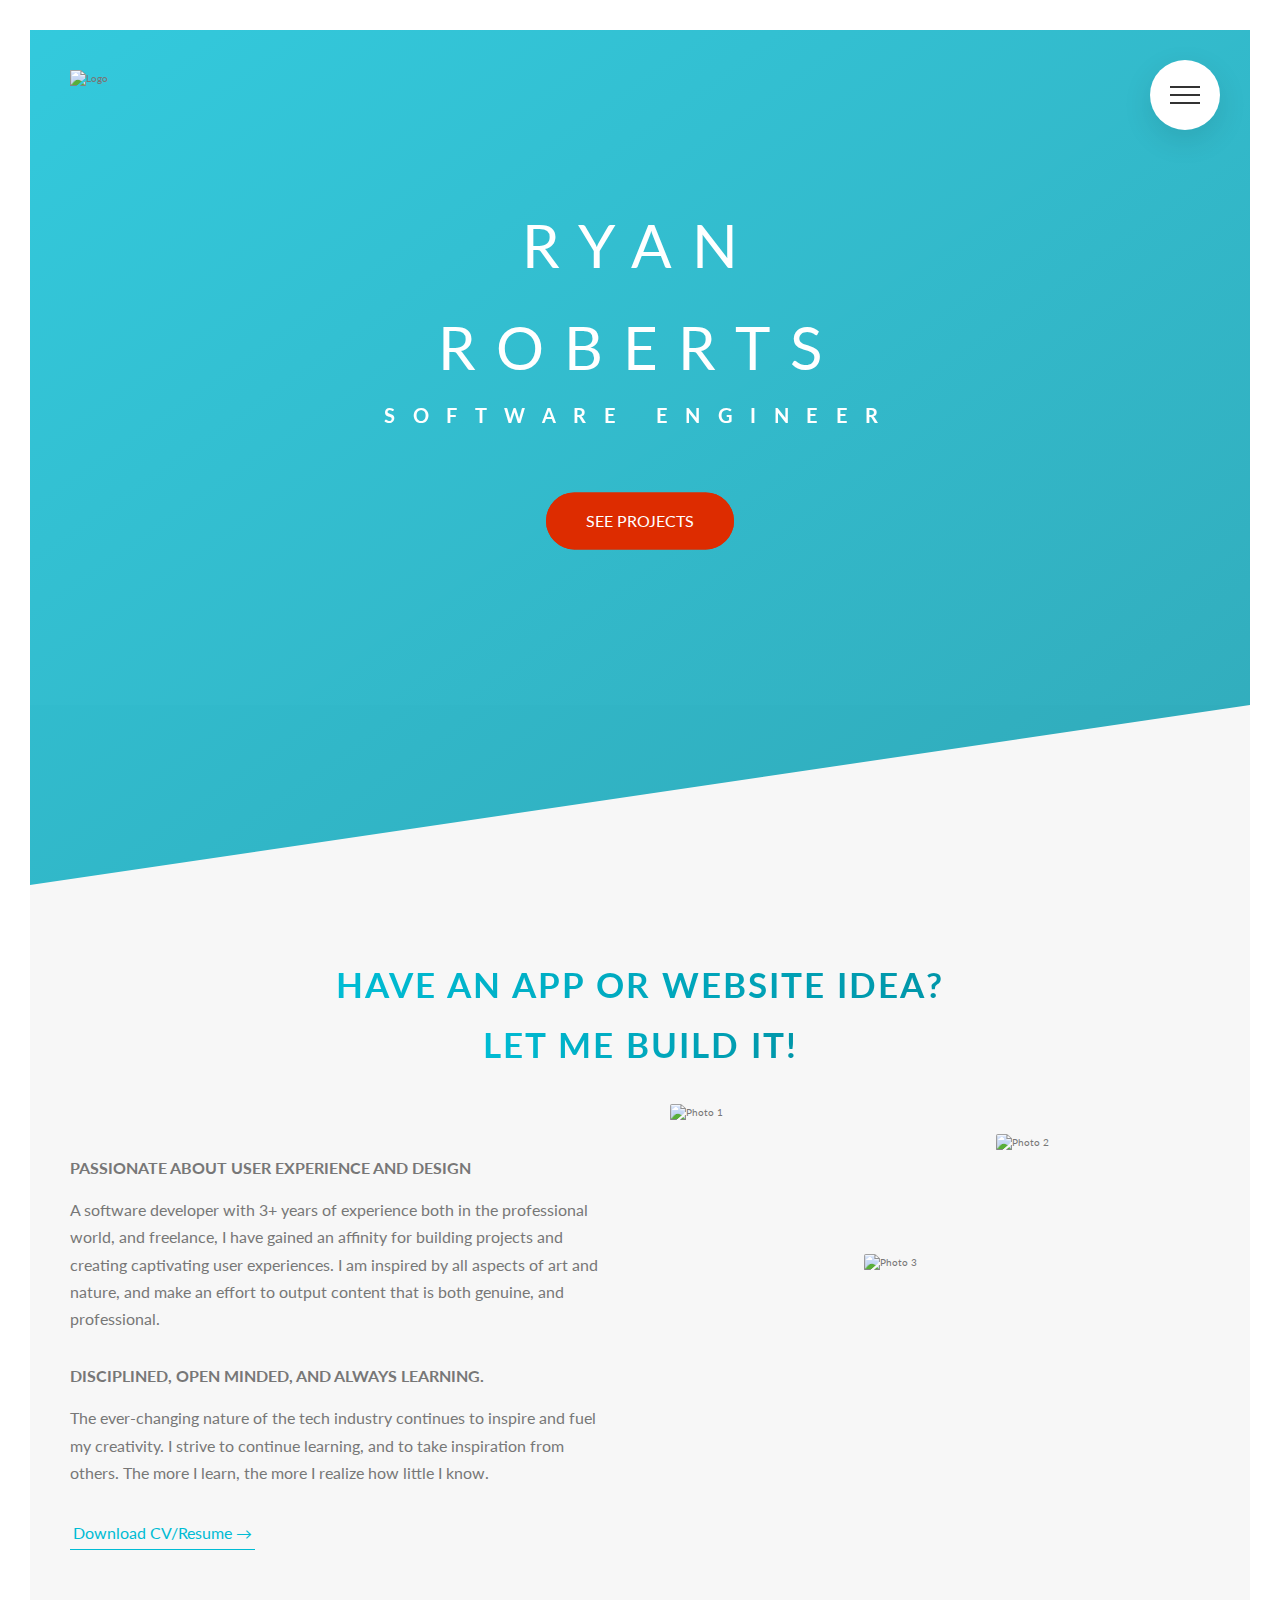
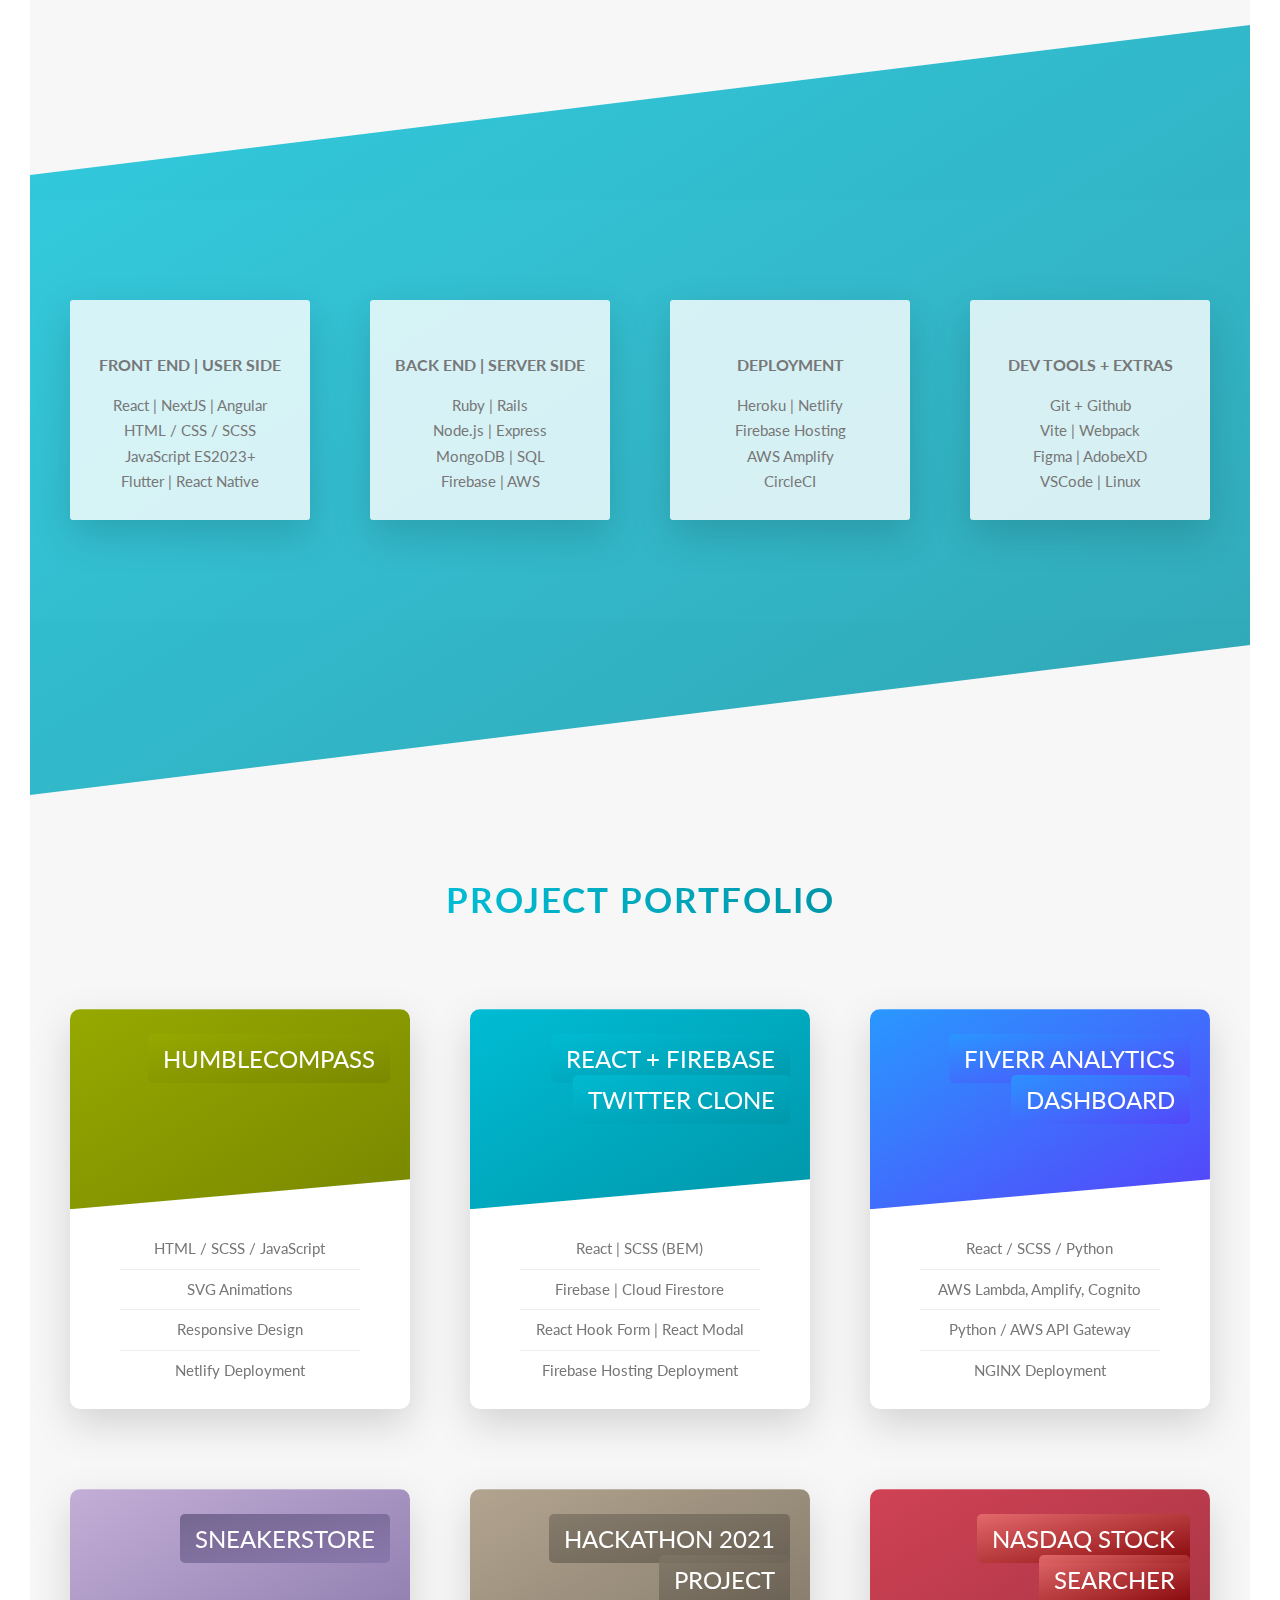
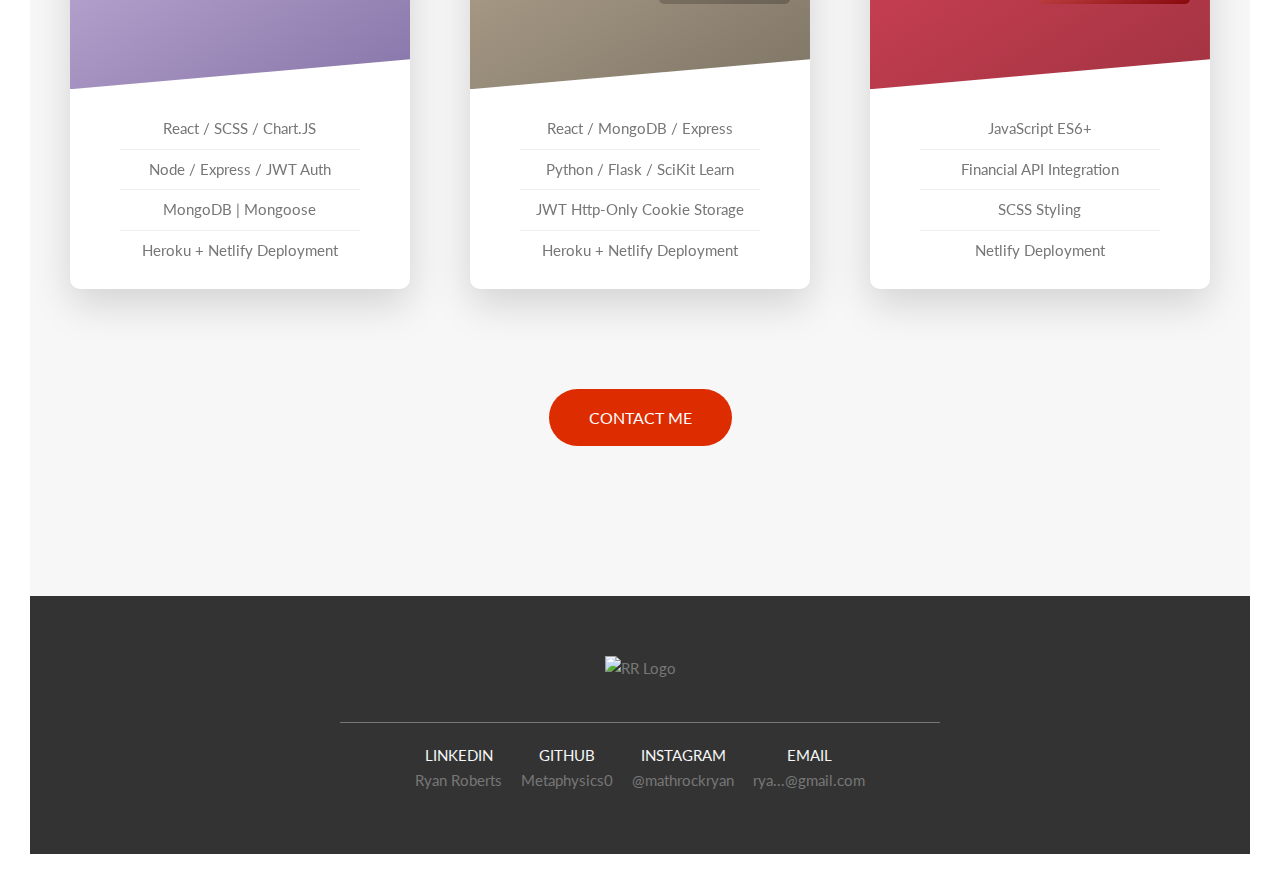
==== commit a431fb5d: "updated a few things" ====
--- a/index.html
+++ b/index.html
@@ -42,12 +42,12 @@
     <meta charset="UTF-8" />
     <meta name="viewport" content="width=device-width, initial-scale=1.0" />
     <meta http-equiv="X-UA-Compatible" content="ie=edge" />
-    <meta property="og:title" content="Ryan Roberts | Front Stack Web Developer" />
+    <meta property="og:title" content="Ryan Roberts | Full Stack Web Developer" />
     <meta property="og:description" content="JavaScript wizard, chaotic good" />
     <meta property="og:image" content="https://imgur.com/Ly6UELp" />
     <meta property="og:url" content="https://ryanroberts.dev" />
     <meta property="og:type" content="website" />
-    <meta name="”robots”" content="”index," follow” />
+    <meta name="robots" content="index, follow" />
     <link
       href="https://fonts.googleapis.com/css?family=Lato:100,300,400,700,900"
       rel="stylesheet"
@@ -136,9 +136,9 @@
               Passionate about user experience and design
             </h3>
             <p class="paragraph">
-              As an experienced software developer with over 3 years of experience both in the
+              A software developer with 3+ years of experience both in the
               professional world, and freelance, I have gained an affinity for building projects and
-              creating captivating user interfaces. I am inspired by all aspects of art and nature,
+              creating captivating user experiences. I am inspired by all aspects of art and nature,
               and make an effort to output content that is both genuine, and professional.
             </p>
             <h3 class="heading-tertiary u-margin-bottom-small" id="heading-2">
@@ -181,10 +181,10 @@
               <i class="feature-box__icon icon-basic-webpage-multiple"></i>
               <h3 class="heading-tertiary u-margin-bottom-small">Front end | User side</h3>
               <p class="feature-box__text">
+                React | NextJS | Angular <br />
                 HTML / CSS / SCSS <br />
-                JavaScript ES11+ <br />
-                React | Next.JS <br />
-                Styled-Components <br />
+                JavaScript ES2023+ <br />
+                Flutter | React Native <br />
               </p>
             </div>
           </div>
@@ -193,22 +193,10 @@
               <i class="feature-box__icon icon-basic-world"></i>
               <h3 class="heading-tertiary u-margin-bottom-small">Back end | Server side</h3>
               <p class="feature-box__text">
+                Ruby | Rails <br />
                 Node.js | Express <br />
-                Python | Django <br />
+                MongoDB | SQL <br />
                 Firebase | AWS <br />
-                Lambda / Serverless <br />
-              </p>
-            </div>
-          </div>
-          <div class="col-1-of-4">
-            <div class="feature-box">
-              <i class="feature-box__icon icon-basic-server2"></i>
-              <h3 class="heading-tertiary u-margin-bottom-small">Database</h3>
-              <p class="feature-box__text">
-                MongoDB <br />
-                AWS Dynamo DB <br />
-                Firebase Firestore <br />
-                SQL | Studio 3T<br />
               </p>
             </div>
           </div>
@@ -220,7 +208,19 @@
                 Heroku | Netlify <br />
                 Firebase Hosting <br />
                 AWS Amplify <br />
-                Github Pages <br />
+                CircleCI <br />
+              </p>
+            </div>
+          </div>
+          <div class="col-1-of-4">
+            <div class="feature-box">
+              <i class="feature-box__icon icon-basic-settings"></i>
+              <h3 class="heading-tertiary u-margin-bottom-small">Dev Tools + Extras</h3>
+              <p class="feature-box__text">
+                Git + Github <br />
+                Vite | Webpack <br />
+                Figma | AdobeXD <br />
+                VSCode | Linux <br />
               </p>
             </div>
           </div>
@@ -445,7 +445,7 @@
           </div>
         </div>
         <div class="u-center-text u-margin-top-huge">
-          <a href="mailto:ryan@stillworld.tech" class="btn btn--red">CONTACT ME</a>
+          <a href="mailto:ryanroberts562@gmail.com" class="btn btn--red">CONTACT ME</a>
         </div>
       </section>
 
@@ -459,23 +459,24 @@
           </div>
           <div class="popup__right">
             <a href="#section-tours" class="popup__close">&times;</a>
-            <h2 class="heading-secondary u-margin-bottom-small">MERN - PetCenter App</h2>
+            <h2 class="heading-secondary u-margin-bottom-small">HumbleCompass</h2>
             <h3 class="heading-tertiary u-margin-bottom-small">
               <em>
-                HTML5 / SCSS (BEM Notation, 7-1 architecture) / JavaScript / Sapiens SVG
-                animations</em
+                HTML5 / SCSS (BEM Notation, 7-1 architecture) / JavaScript / Sapiens SVG animations
+                / Netlify Deployment</em
               >
             </h3>
             <p class="popup__text">
               A beautiful landing page I designed, to serve as a preview for a mobile app I am
-              currently building. Using Sapeins ui-8 kit for animations. Responsive mobile design using advanced
-              SCSS media query mixins. The hero section is inspired from a design I found on Dribble. 
+              currently building. Using Sapeins ui-8 kit for animations. Responsive mobile design
+              using advanced SCSS media query mixins. The hero section is inspired from a design I
+              found on Dribble.
             </p>
             <a href="https://humblecompass.com" target="_blank" class="btn btn--red mr-3"
               >Visit Site</a
             >
             <a
-              href="https://github.com/Metaphysics0/hc_landing_page
+              href="https://github.com/Metaphysics0/hc_landing_page"
               target="_blank"
               class="btn btn--green"
               >View Source Code</a
@@ -684,9 +685,9 @@
             ><br />@mathrockryan
           </li>
           <li class="footer__item">
-            <a href="mailto:ryan@stillworld.tech" class="footer__link"
+            <a href="mailto:ryanroberts562@gmail.com" class="footer__link"
               >Email <i class="icon-basic-elaboration-tablet-cloud"></i></a
-            ><br />ryan@stillworld.tech
+            ><br />rya...@gmail.com
           </li>
         </ul>
       </div>
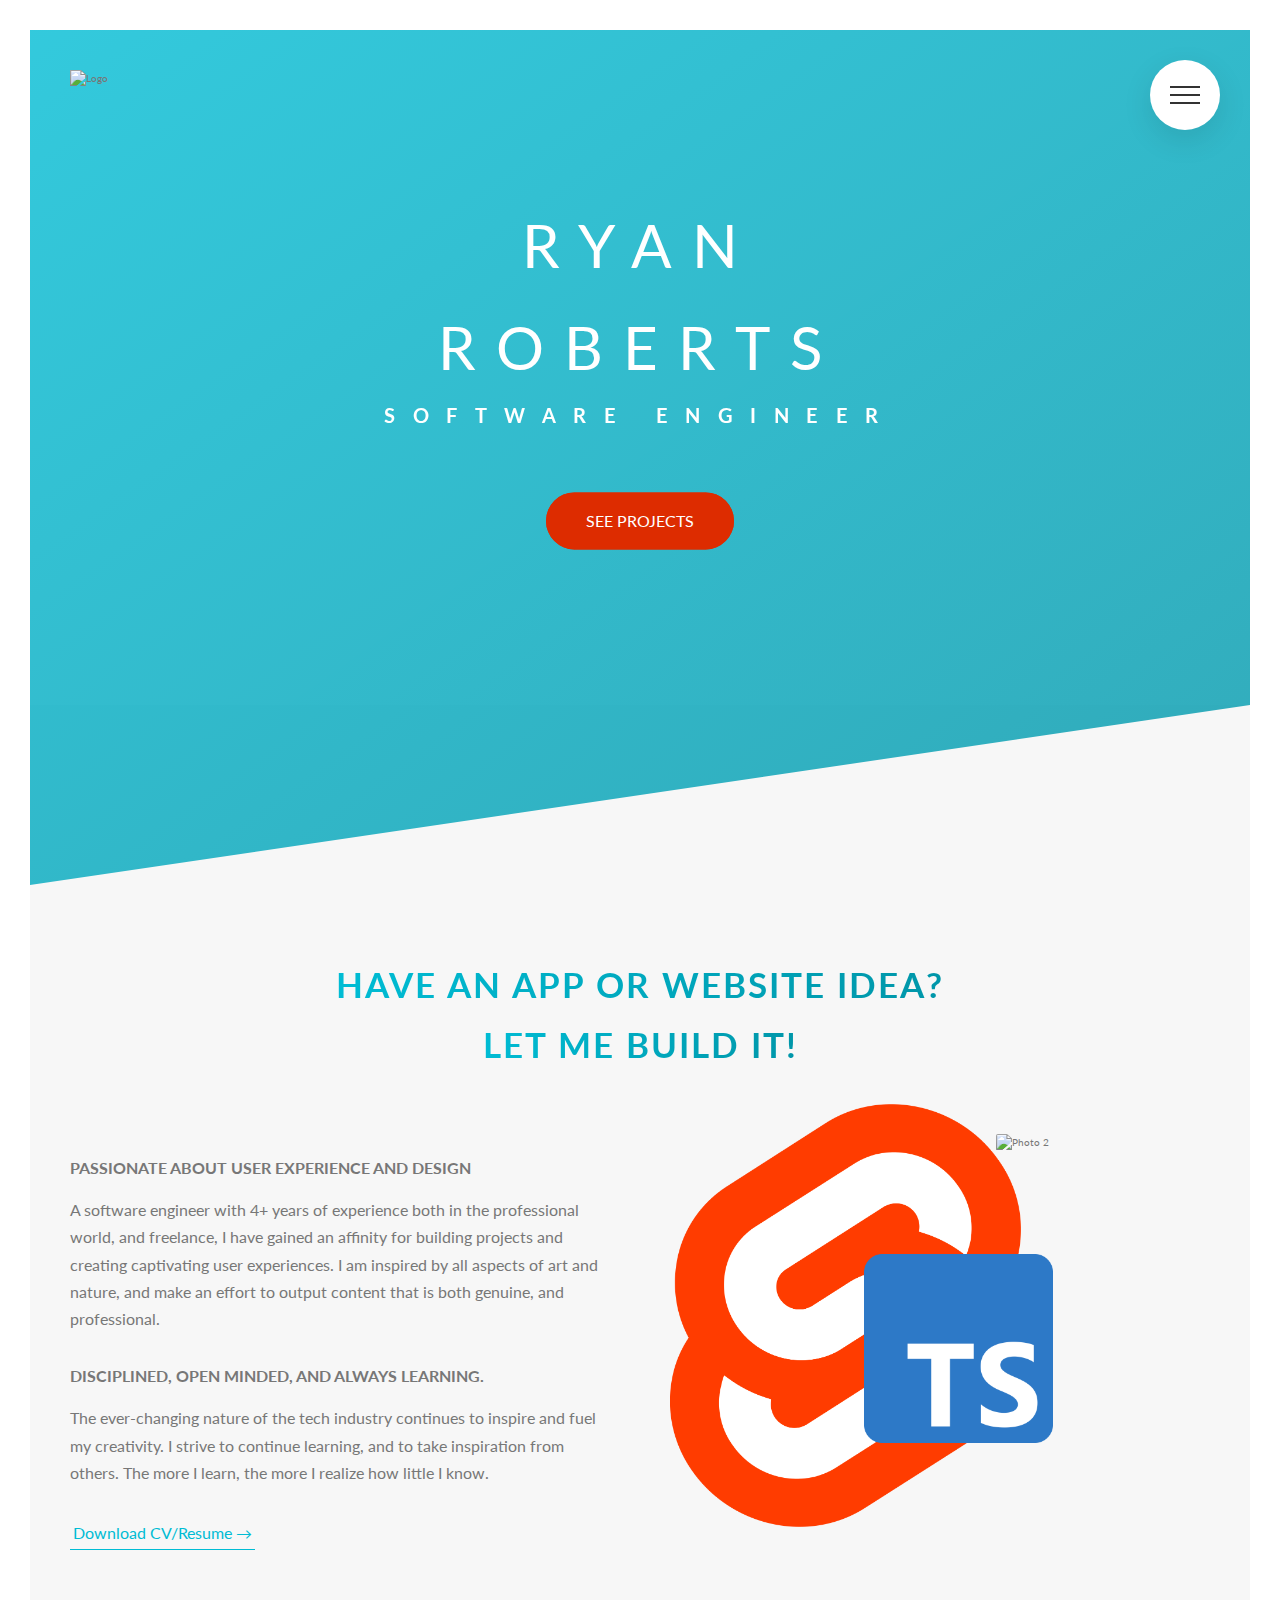
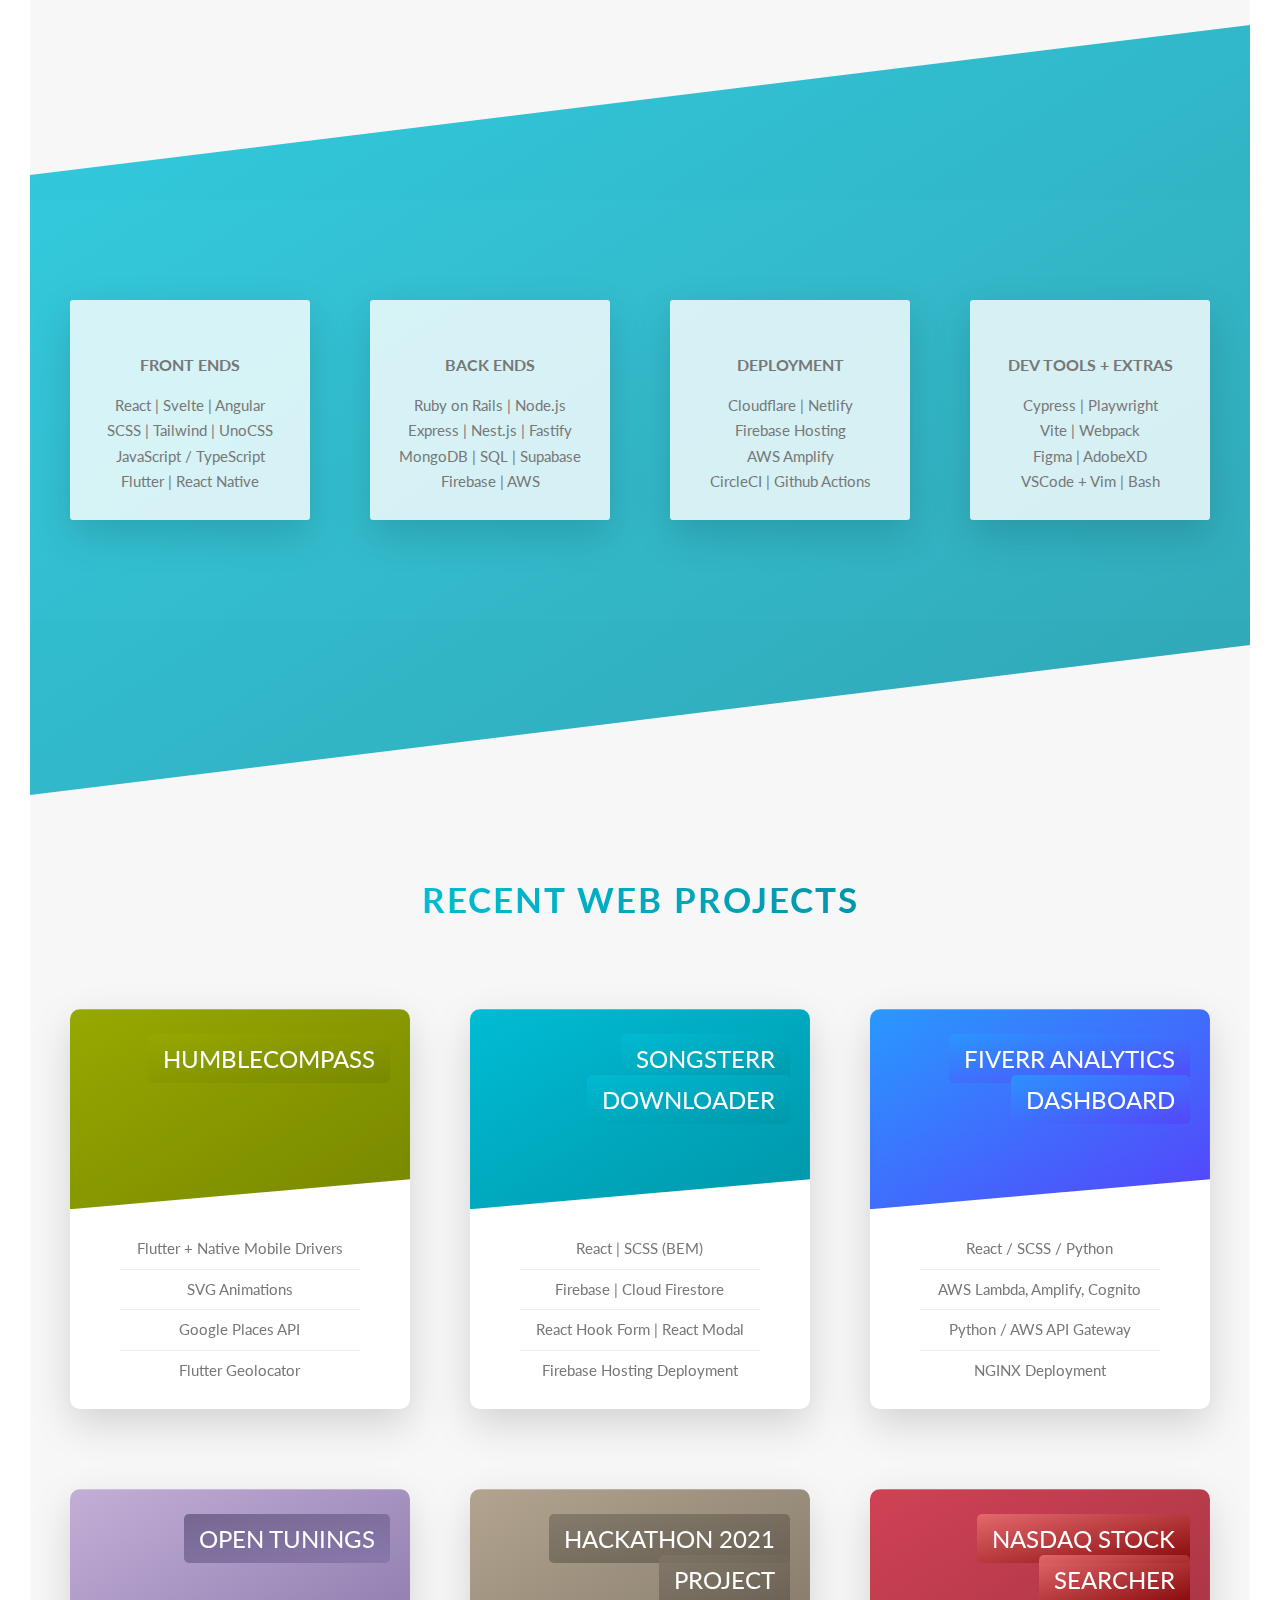
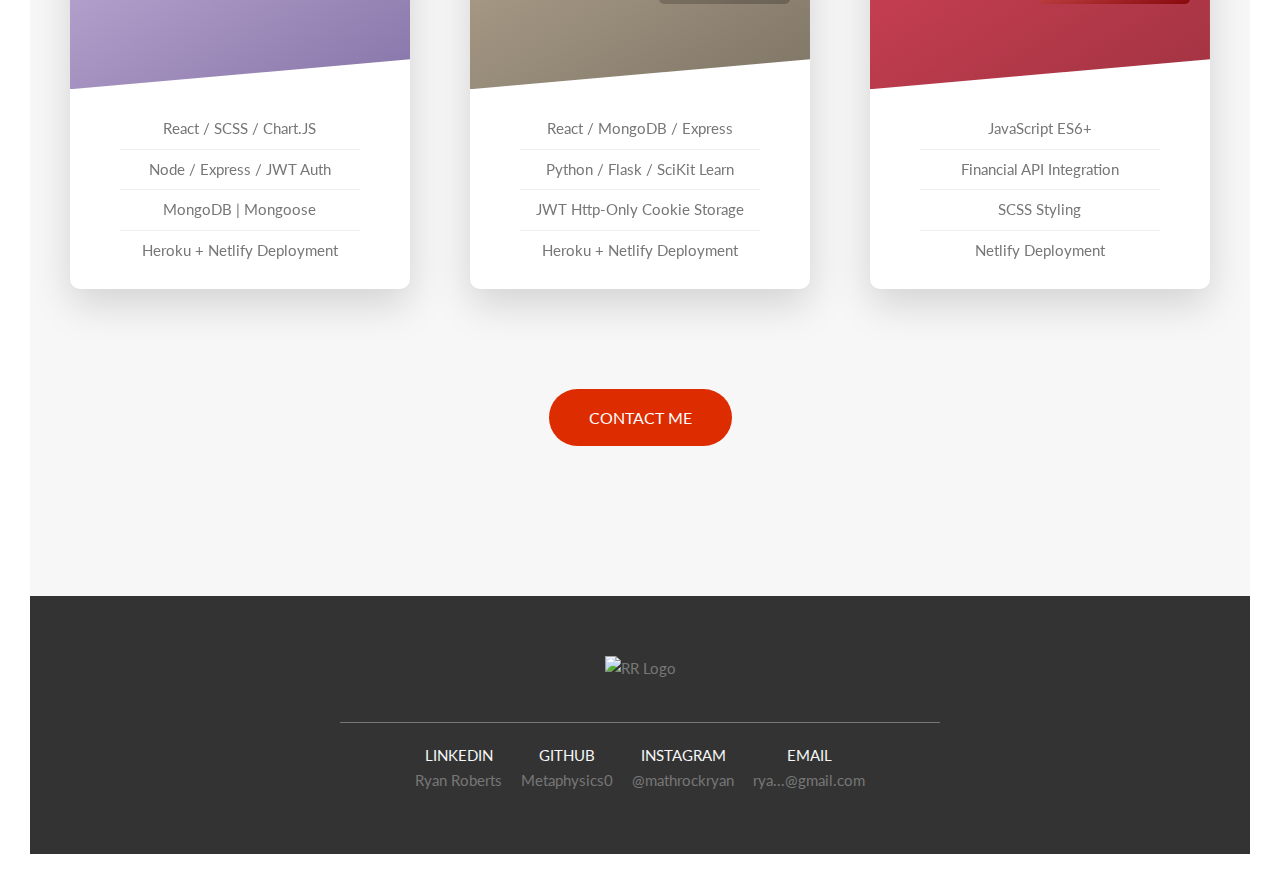
==== commit 5c5dbe36: "update humblecompass project image card" ====
--- a/index.html
+++ b/index.html
@@ -31,9 +31,9 @@
 
   Designed with Love
   Ryan Roberts
-  https://ryanroberts.dev
-  https://www.linkedin.com/in/ryanroberts0/
-  @positiveryan 
+  Resume: https://ryanroberts.dev
+  LinkedIn: https://www.linkedin.com/in/ryanroberts0/
+  Instagram: @mathrockryan, @positiveryan 
 
 
 -->
@@ -42,7 +42,10 @@
     <meta charset="UTF-8" />
     <meta name="viewport" content="width=device-width, initial-scale=1.0" />
     <meta http-equiv="X-UA-Compatible" content="ie=edge" />
-    <meta property="og:title" content="Ryan Roberts | Full Stack Web Developer" />
+    <meta
+      property="og:title"
+      content="Ryan Roberts | Full Stack Web Developer"
+    />
     <meta property="og:description" content="JavaScript wizard, chaotic good" />
     <meta property="og:image" content="https://imgur.com/Ly6UELp" />
     <meta property="og:url" content="https://ryanroberts.dev" />
@@ -57,15 +60,18 @@
     <link rel="stylesheet" href="css/main.css" />
     <link rel="shortcut icon" type="image/png" href="img/rr-logo.png" />
     <!-- Global site tag (gtag.js) - Google Analytics -->
-    <script async src="https://www.googletagmanager.com/gtag/js?id=G-2PVLYFGBJV"></script>
+    <script
+      async
+      src="https://www.googletagmanager.com/gtag/js?id=G-2PVLYFGBJV"
+    ></script>
     <script>
       window.dataLayer = window.dataLayer || [];
       function gtag() {
         dataLayer.push(arguments);
       }
-      gtag('js', new Date());
-
-      gtag('config', 'G-2PVLYFGBJV');
+      gtag("js", new Date());
+
+      gtag("config", "G-2PVLYFGBJV");
     </script>
     <meta
       name="description"
@@ -92,16 +98,24 @@
       <nav class="navigation__nav">
         <ul class="navigation__list">
           <li class="navigation__item">
-            <a href="#about" class="navigation__link"><span>01</span> About me</a>
+            <a href="#about" class="navigation__link"
+              ><span>01</span> About me</a
+            >
           </li>
           <li class="navigation__item">
-            <a href="#stack" class="navigation__link"><span>02</span> Tech Stack</a>
+            <a href="#stack" class="navigation__link"
+              ><span>02</span> Tech Stack</a
+            >
           </li>
           <li class="navigation__item">
-            <a href="#projects" class="navigation__link"><span>03</span> Portfolio</a>
+            <a href="#projects" class="navigation__link"
+              ><span>03</span> Portfolio</a
+            >
           </li>
           <li class="navigation__item">
-            <a href="#footer" class="navigation__link"><span>04</span> Contact</a>
+            <a href="#footer" class="navigation__link"
+              ><span>04</span> Contact</a
+            >
           </li>
         </ul>
       </nav>
@@ -118,7 +132,9 @@
           <span class="heading-primary--sub">Software Engineer</span>
         </h1>
 
-        <a href="#projects" class="btn btn--red btn--animated" id="mainBtn">See Projects</a>
+        <a href="#projects" class="btn btn--red btn--animated" id="mainBtn"
+          >See Projects</a
+        >
       </div>
     </header>
 
@@ -136,25 +152,29 @@
               Passionate about user experience and design
             </h3>
             <p class="paragraph">
-              A software developer with 3+ years of experience both in the
-              professional world, and freelance, I have gained an affinity for building projects and
-              creating captivating user experiences. I am inspired by all aspects of art and nature,
-              and make an effort to output content that is both genuine, and professional.
+              A software engineer with 4+ years of experience both in the
+              professional world, and freelance, I have gained an affinity for
+              building projects and creating captivating user experiences. I am
+              inspired by all aspects of art and nature, and make an effort to
+              output content that is both genuine, and professional.
             </p>
             <h3 class="heading-tertiary u-margin-bottom-small" id="heading-2">
               Disciplined, open minded, and always learning.
             </h3>
             <p class="paragraph">
-              The ever-changing nature of the tech industry continues to inspire and fuel my
-              creativity. I strive to continue learning, and to take inspiration from others. The
-              more I learn, the more I realize how little I know.
+              The ever-changing nature of the tech industry continues to inspire
+              and fuel my creativity. I strive to continue learning, and to take
+              inspiration from others. The more I learn, the more I realize how
+              little I know.
             </p>
-            <a href="./Resume.pdf" class="btn-text" target="_blank">Download CV/Resume &rarr;</a>
+            <a href="./Resume.pdf" class="btn-text" target="_blank"
+              >Download CV/Resume &rarr;</a
+            >
           </div>
           <div class="col-1-of-2">
             <div class="composition">
               <img
-                src="img/test.png"
+                src="img/svelty.png"
                 alt="Photo 1"
                 class="composition__photo composition__photo--p1"
               />
@@ -164,7 +184,7 @@
                 class="composition__photo composition__photo--p2"
               />
               <img
-                src="img/js-logo-2.png"
+                src="img/typescript.png"
                 alt="Photo 3"
                 class="composition__photo composition__photo--p3"
               />
@@ -179,11 +199,11 @@
           <div class="col-1-of-4">
             <div class="feature-box">
               <i class="feature-box__icon icon-basic-webpage-multiple"></i>
-              <h3 class="heading-tertiary u-margin-bottom-small">Front end | User side</h3>
+              <h3 class="heading-tertiary u-margin-bottom-small">Front ends</h3>
               <p class="feature-box__text">
-                React | NextJS | Angular <br />
-                HTML / CSS / SCSS <br />
-                JavaScript ES2023+ <br />
+                React | Svelte | Angular <br />
+                SCSS | Tailwind | UnoCSS <br />
+                JavaScript / TypeScript <br />
                 Flutter | React Native <br />
               </p>
             </div>
@@ -191,11 +211,11 @@
           <div class="col-1-of-4">
             <div class="feature-box">
               <i class="feature-box__icon icon-basic-world"></i>
-              <h3 class="heading-tertiary u-margin-bottom-small">Back end | Server side</h3>
+              <h3 class="heading-tertiary u-margin-bottom-small">Back ends</h3>
               <p class="feature-box__text">
-                Ruby | Rails <br />
-                Node.js | Express <br />
-                MongoDB | SQL <br />
+                Ruby on Rails | Node.js <br />
+                Express | Nest.js | Fastify <br />
+                MongoDB | SQL | Supabase <br />
                 Firebase | AWS <br />
               </p>
             </div>
@@ -205,22 +225,24 @@
               <i class="feature-box__icon icon-basic-cloud"></i>
               <h3 class="heading-tertiary u-margin-bottom-small">Deployment</h3>
               <p class="feature-box__text">
-                Heroku | Netlify <br />
+                Cloudflare | Netlify <br />
                 Firebase Hosting <br />
                 AWS Amplify <br />
-                CircleCI <br />
+                CircleCI | Github Actions <br />
               </p>
             </div>
           </div>
           <div class="col-1-of-4">
             <div class="feature-box">
               <i class="feature-box__icon icon-basic-settings"></i>
-              <h3 class="heading-tertiary u-margin-bottom-small">Dev Tools + Extras</h3>
+              <h3 class="heading-tertiary u-margin-bottom-small">
+                Dev Tools + Extras
+              </h3>
               <p class="feature-box__text">
-                Git + Github <br />
+                Cypress | Playwright <br />
                 Vite | Webpack <br />
                 Figma | AdobeXD <br />
-                VSCode | Linux <br />
+                VSCode + Vim | Bash <br />
               </p>
             </div>
           </div>
@@ -230,7 +252,7 @@
       <!-- ############### Portfolio ############### -->
       <section class="section-tours" id="projects">
         <div class="u-center-text u-margin-bottom-big">
-          <h2 class="heading-secondary">Project Portfolio</h2>
+          <h2 class="heading-secondary">Recent web projects</h2>
         </div>
         <!-- ROW 1 -->
         <div class="row">
@@ -239,14 +261,16 @@
               <div class="card__side card__side--front">
                 <div class="card__picture card__picture--1">&nbsp;</div>
                 <h4 class="card__heading">
-                  <span class="card__heading-span card__heading-span--1"> HumbleCompass </span>
+                  <span class="card__heading-span card__heading-span--1">
+                    HumbleCompass
+                  </span>
                 </h4>
                 <div class="card__details">
                   <ul>
-                    <li>HTML / SCSS / JavaScript</li>
+                    <li>Flutter + Native Mobile Drivers</li>
                     <li>SVG Animations</li>
-                    <li>Responsive Design</li>
-                    <li>Netlify Deployment</li>
+                    <li>Google Places API</li>
+                    <li>Flutter Geolocator</li>
                   </ul>
                 </div>
               </div>
@@ -254,8 +278,10 @@
                 <div class="card__cta">
                   <div class="card__price-box">
                     <p class="card__price-only">
-                      A beautiful landing page I designed and created, for a mobile app idea I am
-                      currently working on. Currently building the app with Flutter!
+                      A mobile app to find nearby vegan restaurants in your
+                      area. It's a compass (that's a carrot emoji 🥕) that
+                      points in the direction of the most relevant restaurant,
+                      with the live distance streamed to you.
                     </p>
                     <!-- <p class="card__price-value">$297</p> -->
                   </div>
@@ -273,7 +299,7 @@
                 <div class="card__picture card__picture--2">&nbsp;</div>
                 <h4 class="card__heading">
                   <span class="card__heading-span card__heading-span--2">
-                    React + Firebase<br />Twitter Clone
+                    Songsterr Downloader
                   </span>
                 </h4>
                 <div class="card__details">
@@ -289,9 +315,10 @@
                 <div class="card__cta">
                   <div class="card__price-box">
                     <p class="card__price-only">
-                      A fully functional Twitter like clone, that allows users to create an account,
-                      write and publish tweets, edit their profile, sign-in with Google, like and
-                      comment other tweets.
+                      A fully functional Twitter like clone, that allows users
+                      to create an account, write and publish tweets, edit their
+                      profile, sign-in with Google, like and comment other
+                      tweets.
                     </p>
                   </div>
                   <a href="#popup-2" class="btn btn--white">
@@ -324,8 +351,9 @@
                 <div class="card__cta">
                   <div class="card__price-box">
                     <p class="card__price-only">
-                      A Software as a Service (SAAS) dashboard that allows freelancers to view their
-                      analytics and improve their gig rating.
+                      A Software as a Service (SAAS) dashboard that allows
+                      freelancers to view their analytics and improve their gig
+                      rating.
                     </p>
                   </div>
                   <a href="#popup-3" class="btn btn--white">
@@ -345,7 +373,9 @@
               <div class="card__side card__side--front">
                 <div class="card__picture card__picture--4">&nbsp;</div>
                 <h4 class="card__heading">
-                  <span class="card__heading-span card__heading-span--4"> SneakerStore </span>
+                  <span class="card__heading-span card__heading-span--4">
+                    Open Tunings
+                  </span>
                 </h4>
                 <div class="card__details">
                   <ul>
@@ -360,8 +390,9 @@
                 <div class="card__cta">
                   <div class="card__price-box">
                     <p class="card__price-only">
-                      Built a fully functional E-Commerce website from scratch, similar to Stock X.
-                      Users are allowed to buy and list their sneaker
+                      Built a fully functional E-Commerce website from scratch,
+                      similar to Stock X. Users are allowed to buy and list
+                      their sneaker
                     </p>
                   </div>
                   <a href="#popup-4" class="btn btn--white">
@@ -395,9 +426,10 @@
                 <div class="card__cta">
                   <div class="card__price-box">
                     <p class="card__price-only">
-                      Collaborated with Data Scientists to build a dynamic screener to detect
-                      developmental delays in children. Doctors can communicate with patients in an
-                      admin dashboard. Communicated with Flask APIs
+                      Collaborated with Data Scientists to build a dynamic
+                      screener to detect developmental delays in children.
+                      Doctors can communicate with patients in an admin
+                      dashboard. Communicated with Flask APIs
                     </p>
                   </div>
                   <a href="#popup-5" class="btn btn--white">
@@ -430,9 +462,10 @@
                 <div class="card__cta">
                   <div class="card__price-box">
                     <p class="card__price-only">
-                      A fully functional 'Robinhood' like clone, that allows users to search and
-                      view public shares listed in the NASDAQ index. Users can view the market
-                      growth of any stock, via beautiful a user interface.
+                      A fully functional 'Robinhood' like clone, that allows
+                      users to search and view public shares listed in the
+                      NASDAQ index. Users can view the market growth of any
+                      stock, via beautiful a user interface.
                     </p>
                   </div>
                   <a href="#popup-6" class="btn btn--white">
@@ -445,7 +478,9 @@
           </div>
         </div>
         <div class="u-center-text u-margin-top-huge">
-          <a href="mailto:ryanroberts562@gmail.com" class="btn btn--red">CONTACT ME</a>
+          <a href="mailto:ryanroberts562@gmail.com" class="btn btn--red"
+            >CONTACT ME</a
+          >
         </div>
       </section>
 
@@ -453,33 +488,48 @@
       <!-- HumbleCompass -->
       <div class="popup" id="popup">
         <div class="popup__content">
-          <div class="popup__left">
-            <img src="img/popups/hc-1.png" alt="Tour photo" class="popup__img" />
-            <img src="img/popups/hc-2.png" alt="Tour photo" class="popup__img" />
+          <div class="popup__left popup__left--gifs">
+            <img
+              src="https://res.cloudinary.com/stillworld/image/upload/v1689447558/fun_b1ufn3.gif"
+              alt="Tour photo"
+              class="popup__img popup__img--p1"
+            />
+            <img
+              src="https://res.cloudinary.com/stillworld/image/upload/v1689447717/another2_f1uqye.gif"
+              alt="Tour photo"
+              class="popup__img popup__img--p1 popup__img--p2"
+            />
           </div>
           <div class="popup__right">
             <a href="#section-tours" class="popup__close">&times;</a>
-            <h2 class="heading-secondary u-margin-bottom-small">HumbleCompass</h2>
+            <h2 class="heading-secondary u-margin-bottom-small">
+              HumbleCompass
+            </h2>
             <h3 class="heading-tertiary u-margin-bottom-small">
               <em>
-                HTML5 / SCSS (BEM Notation, 7-1 architecture) / JavaScript / Sapiens SVG animations
-                / Netlify Deployment</em
-              >
+                Flutter / iOS & Android native mobile drivers / Clean
+                Architecture onion pattern
+              </em>
             </h3>
             <p class="popup__text">
-              A beautiful landing page I designed, to serve as a preview for a mobile app I am
-              currently building. Using Sapeins ui-8 kit for animations. Responsive mobile design
-              using advanced SCSS media query mixins. The hero section is inspired from a design I
-              found on Dribble.
+              A fully functioning mobile app I built to personally find new
+              vegan restaurants to go to. Inspired by this app I saw on the app
+              store in like 2007, called Pizza Compass. I created this in a few
+              days after reading Uncle Bob's Clean Architecture book, and
+              implemented the onion layer pattern for clean code and isolated
+              dependencies
             </p>
-            <a href="https://humblecompass.com" target="_blank" class="btn btn--red mr-3"
-              >Visit Site</a
-            >
-            <a
-              href="https://github.com/Metaphysics0/hc_landing_page"
+            <a
+              href="https://humblecompass.com"
+              target="_blank"
+              class="btn btn--red mr-3"
+              >Visit Landing Page</a
+            >
+            <a
+              href="https://github.com/Metaphysics0/humblecompass"
               target="_blank"
               class="btn btn--green"
-              >View Source Code</a
+              >View App Source Code</a
             >
           </div>
         </div>
@@ -489,24 +539,39 @@
       <div class="popup" id="popup-2">
         <div class="popup__content">
           <div class="popup__left">
-            <img src="img/popups/firebase.png" alt="Tour photo" class="popup__img" />
-            <img src="img/popups/firebase2.png" alt="Tour photo" class="popup__img" />
+            <img
+              src="img/popups/firebase.png"
+              alt="Tour photo"
+              class="popup__img"
+            />
+            <img
+              src="img/popups/firebase2.png"
+              alt="Tour photo"
+              class="popup__img"
+            />
           </div>
           <div class="popup__right">
             <a href="#section-tours" class="popup__close">&times;</a>
-            <h2 class="heading-secondary u-margin-bottom-small">REACT + FIREBASE TWITTER CLONE</h2>
+            <h2 class="heading-secondary u-margin-bottom-small">
+              REACT + FIREBASE TWITTER CLONE
+            </h2>
             <h3 class="heading-tertiary u-margin-bottom-small">
               <em>
-                React, Firebase Firestore, Google Auth Provider, React Hook Forms, SCSS Styling</em
+                React, Firebase Firestore, Google Auth Provider, React Hook
+                Forms, SCSS Styling</em
               >
             </h3>
             <p class="popup__text">
-              Built a dynamic twitter-like clone that allows users to create a profile, sign up with
-              Google, compose and publish tweets, and make edits to their profile. Styled a facebook
-              style loading animation for loading tweets. Used React Hook Forms for client side
+              Built a dynamic twitter-like clone that allows users to create a
+              profile, sign up with Google, compose and publish tweets, and make
+              edits to their profile. Styled a facebook style loading animation
+              for loading tweets. Used React Hook Forms for client side
               authentication validation.
             </p>
-            <a href="https://itc-react-blog-site.web.app/" target="_blank" class="btn btn--red mr-3"
+            <a
+              href="https://itc-react-blog-site.web.app/"
+              target="_blank"
+              class="btn btn--red mr-3"
               >Visit Site</a
             >
             <a
@@ -524,22 +589,39 @@
       <div class="popup" id="popup-3">
         <div class="popup__content">
           <div class="popup__left">
-            <img src="img/popups/deltika-2.png" alt="Dashboard" class="popup__img" />
-            <img src="img/popups/deltika-1.png" alt="Deltika" class="popup__img" />
+            <img
+              src="img/popups/deltika-2.png"
+              alt="Dashboard"
+              class="popup__img"
+            />
+            <img
+              src="img/popups/deltika-1.png"
+              alt="Deltika"
+              class="popup__img"
+            />
           </div>
           <div class="popup__right">
             <a href="#section-tours" class="popup__close">&times;</a>
-            <h2 class="heading-secondary u-margin-bottom-small">Fiverr Analytics Dashboard</h2>
+            <h2 class="heading-secondary u-margin-bottom-small">
+              Fiverr Analytics Dashboard
+            </h2>
             <h3 class="heading-tertiary u-margin-bottom-small">
-              <em> React, SCSS, Python (BS4), AWS Amplify + Lambda + Cognito, Chart.JS, FIgma</em>
+              <em>
+                React, SCSS, Python (BS4), AWS Amplify + Lambda + Cognito,
+                Chart.JS, FIgma</em
+              >
             </h3>
             <p class="popup__text">
-              A project I built working for Deltika, a startup based in Tel Aviv, Israel. This
-              application allows freelancers who use Fiverr to view their analytics and view curated
-              suggestions to improve their gig ratings. I learned web scraping with Python and
+              A project I built working for Deltika, a startup based in Tel
+              Aviv, Israel. This application allows freelancers who use Fiverr
+              to view their analytics and view curated suggestions to improve
+              their gig ratings. I learned web scraping with Python and
               BeautifulSoup, and serverless architecture with AWS.
             </p>
-            <a href="https://www.deltika.com/" target="_blank" class="btn btn--red mr-3"
+            <a
+              href="https://www.deltika.com/"
+              target="_blank"
+              class="btn btn--red mr-3"
               >Visit Site</a
             >
             <a
@@ -557,22 +639,34 @@
       <div class="popup" id="popup-4">
         <div class="popup__content">
           <div class="popup__left">
-            <img src="img/popups/ss-1.png" alt="Sneaker Store 1" class="popup__img" />
-            <img src="img/popups/ss-2.png" alt="Sneaker Store 2" class="popup__img" />
+            <img
+              src="img/popups/ss-1.png"
+              alt="Sneaker Store 1"
+              class="popup__img"
+            />
+            <img
+              src="img/popups/ss-2.png"
+              alt="Sneaker Store 2"
+              class="popup__img"
+            />
           </div>
           <div class="popup__right">
             <a href="#section-tours" class="popup__close">&times;</a>
-            <h2 class="heading-secondary u-margin-bottom-small">SneakerStore</h2>
+            <h2 class="heading-secondary u-margin-bottom-small">
+              SneakerStore
+            </h2>
             <h3 class="heading-tertiary u-margin-bottom-small">
               <em>
-                React / Node / Express / MongoDB + Mongoose / Role Based Authentication / SCSS /
-                Chart.js / React Modal / JWT Http-Only Cookie Storage
+                React / Node / Express / MongoDB + Mongoose / Role Based
+                Authentication / SCSS / Chart.js / React Modal / JWT Http-Only
+                Cookie Storage
               </em>
             </h3>
             <p class="popup__text">
-              A web application allowing users to list and sell their sneakers, view and purchase
-              other sneakers, and have live comparisons to the current market price A colaborative
-              effort, created by Yegor Nilov, Giorgia Borgmann, Neil Mayers, and Ryan Roberts.
+              A web application allowing users to list and sell their sneakers,
+              view and purchase other sneakers, and have live comparisons to the
+              current market price A colaborative effort, created by Yegor
+              Nilov, Giorgia Borgmann, Neil Mayers, and Ryan Roberts.
             </p>
             <a
               href="https://sneaker-store-itc.netlify.app/"
@@ -595,25 +689,40 @@
       <div class="popup" id="popup-5">
         <div class="popup__content">
           <div class="popup__left">
-            <img src="img/popups/spectrum-1.gif" alt="Tour photo" class="popup__img" />
-            <img src="img/popups/spectrum-2.gif" alt="Tour photo" class="popup__img" />
+            <img
+              src="img/popups/spectrum-1.gif"
+              alt="Tour photo"
+              class="popup__img"
+            />
+            <img
+              src="img/popups/spectrum-2.gif"
+              alt="Tour photo"
+              class="popup__img"
+            />
           </div>
           <div class="popup__right">
             <a href="#section-tours" class="popup__close">&times;</a>
-            <h2 class="heading-secondary u-margin-bottom-small">Spectrum Screen+</h2>
+            <h2 class="heading-secondary u-margin-bottom-small">
+              Spectrum Screen+
+            </h2>
             <h3 class="heading-tertiary u-margin-bottom-small">
               <em>
-                React.js, Node.js, Express, MongoDB, Mongoose, SCSS, Material.ui, Python, SciKit
-                Learn, Pandas, Flask, Heroku, Netlify</em
+                React.js, Node.js, Express, MongoDB, Mongoose, SCSS,
+                Material.ui, Python, SciKit Learn, Pandas, Flask, Heroku,
+                Netlify</em
               >
             </h3>
             <p class="popup__text">
-              A huge project where I led a team of 8 people to build a medical software service from
-              the ground up, in 36 hours. I led a team of full stack developers, and worked in
-              tandem with two data scientists that created a machine learning model that predicts
+              A huge project where I led a team of 8 people to build a medical
+              software service from the ground up, in 36 hours. I led a team of
+              full stack developers, and worked in tandem with two data
+              scientists that created a machine learning model that predicts
               developmental delays in children aged 0-4.
             </p>
-            <a href="https://spectrum-screen.netlify.app/" target="_blank" class="btn btn--red mr-3"
+            <a
+              href="https://spectrum-screen.netlify.app/"
+              target="_blank"
+              class="btn btn--red mr-3"
               >Visit Site</a
             >
             <a
@@ -636,13 +745,19 @@
           </div>
           <div class="popup__right">
             <a href="#section-tours" class="popup__close">&times;</a>
-            <h2 class="heading-secondary u-margin-bottom-small">NASDAQ - STOCK SEARCH</h2>
+            <h2 class="heading-secondary u-margin-bottom-small">
+              NASDAQ - STOCK SEARCH
+            </h2>
             <h3 class="heading-tertiary u-margin-bottom-small">
-              <em> HTML / SCSS / JavaScript / Chart.JS / Financial Modeling Prep API </em>
+              <em>
+                HTML / SCSS / JavaScript / Chart.JS / Financial Modeling Prep
+                API
+              </em>
             </h3>
             <p class="popup__text">
-              A "Robinhood" like app allowing users to search all NASDAQ stocks for companies, and
-              view their most recent changes. Animated marquee at the top of the page.
+              A "Robinhood" like app allowing users to search all NASDAQ stocks
+              for companies, and view their most recent changes. Animated
+              marquee at the top of the page.
             </p>
             <a
               href="https://check-your-stocks.netlify.app/"
@@ -676,11 +791,18 @@
             ><br />Ryan Roberts
           </li>
           <li class="footer__item">
-            <a href="https://github.com/Metaphysics0" class="footer__link" target="_blank">Github</a
+            <a
+              href="https://github.com/Metaphysics0"
+              class="footer__link"
+              target="_blank"
+              >Github</a
             ><br />Metaphysics0
           </li>
           <li class="footer__item">
-            <a href="https://www.instagram.com/mathrockryan/" class="footer__link" target="_blank"
+            <a
+              href="https://www.instagram.com/mathrockryan/"
+              class="footer__link"
+              target="_blank"
               >Instagram</a
             ><br />@mathrockryan
           </li>
